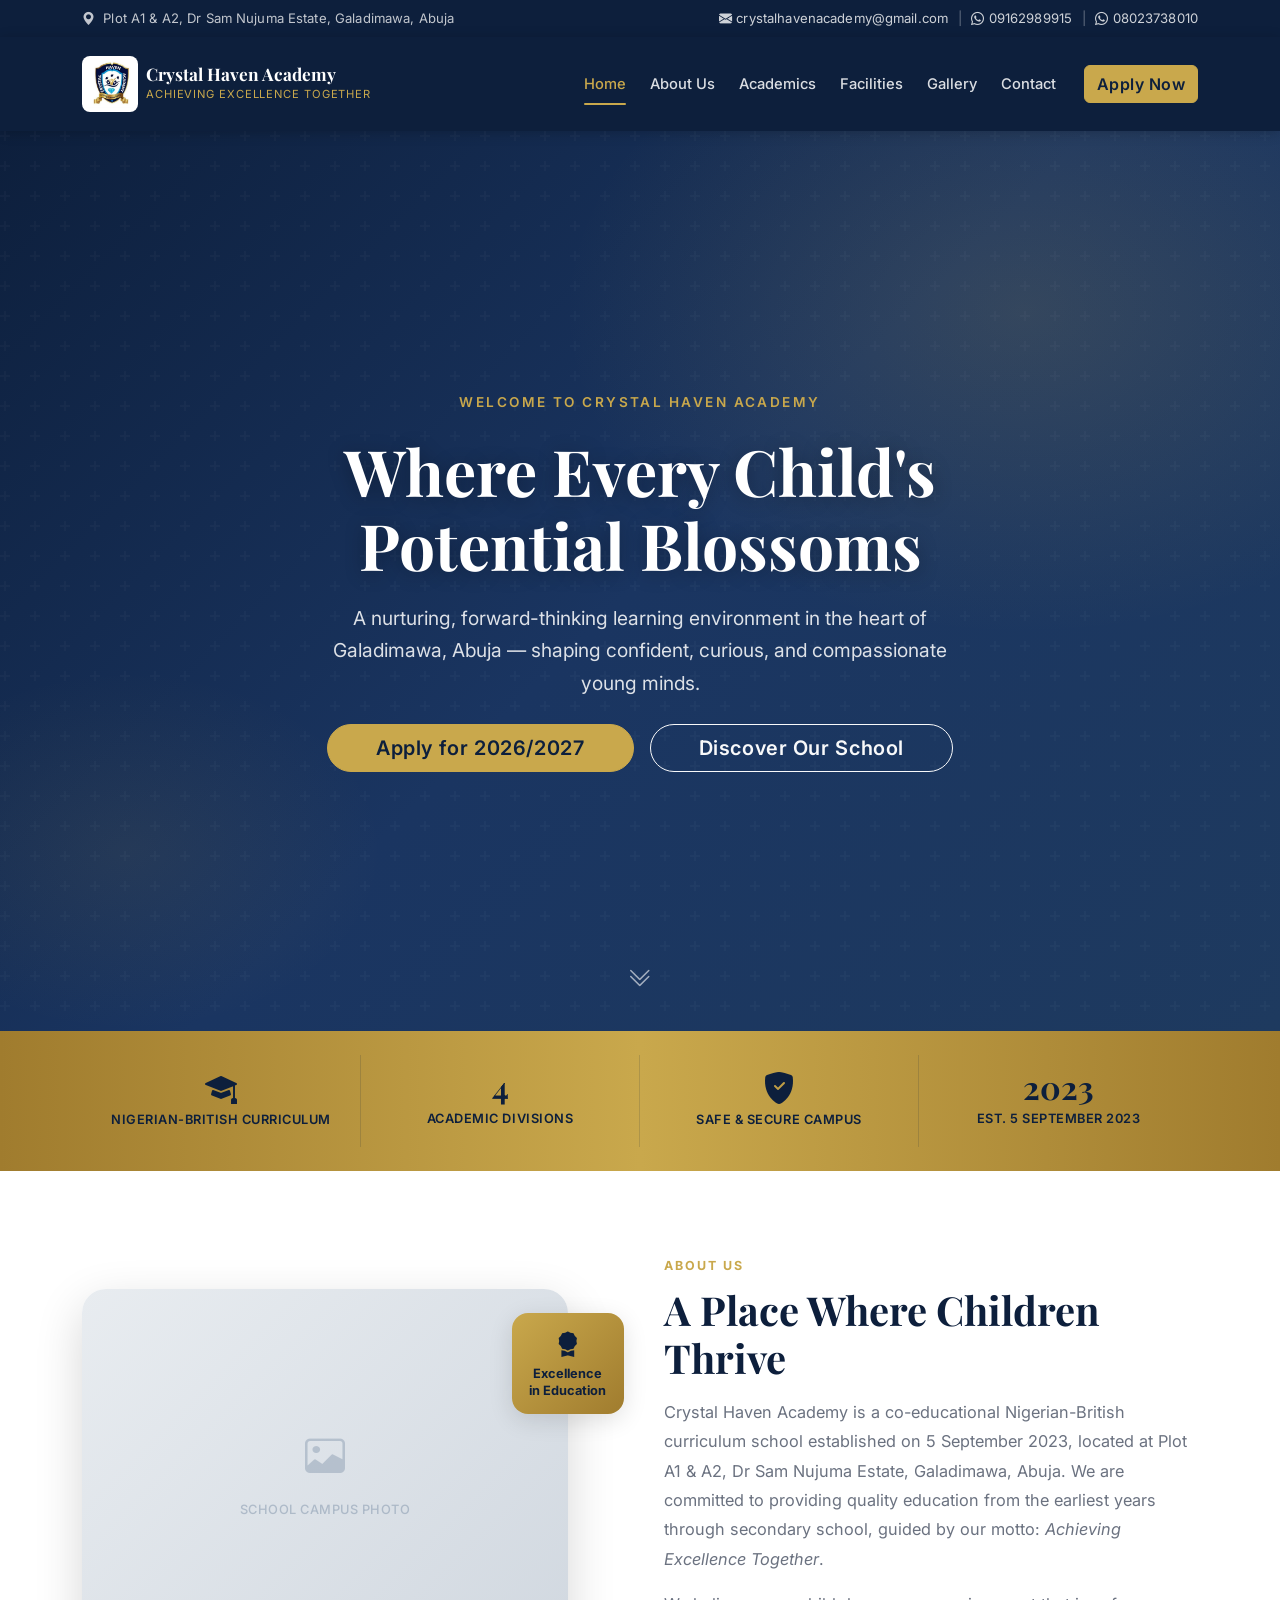
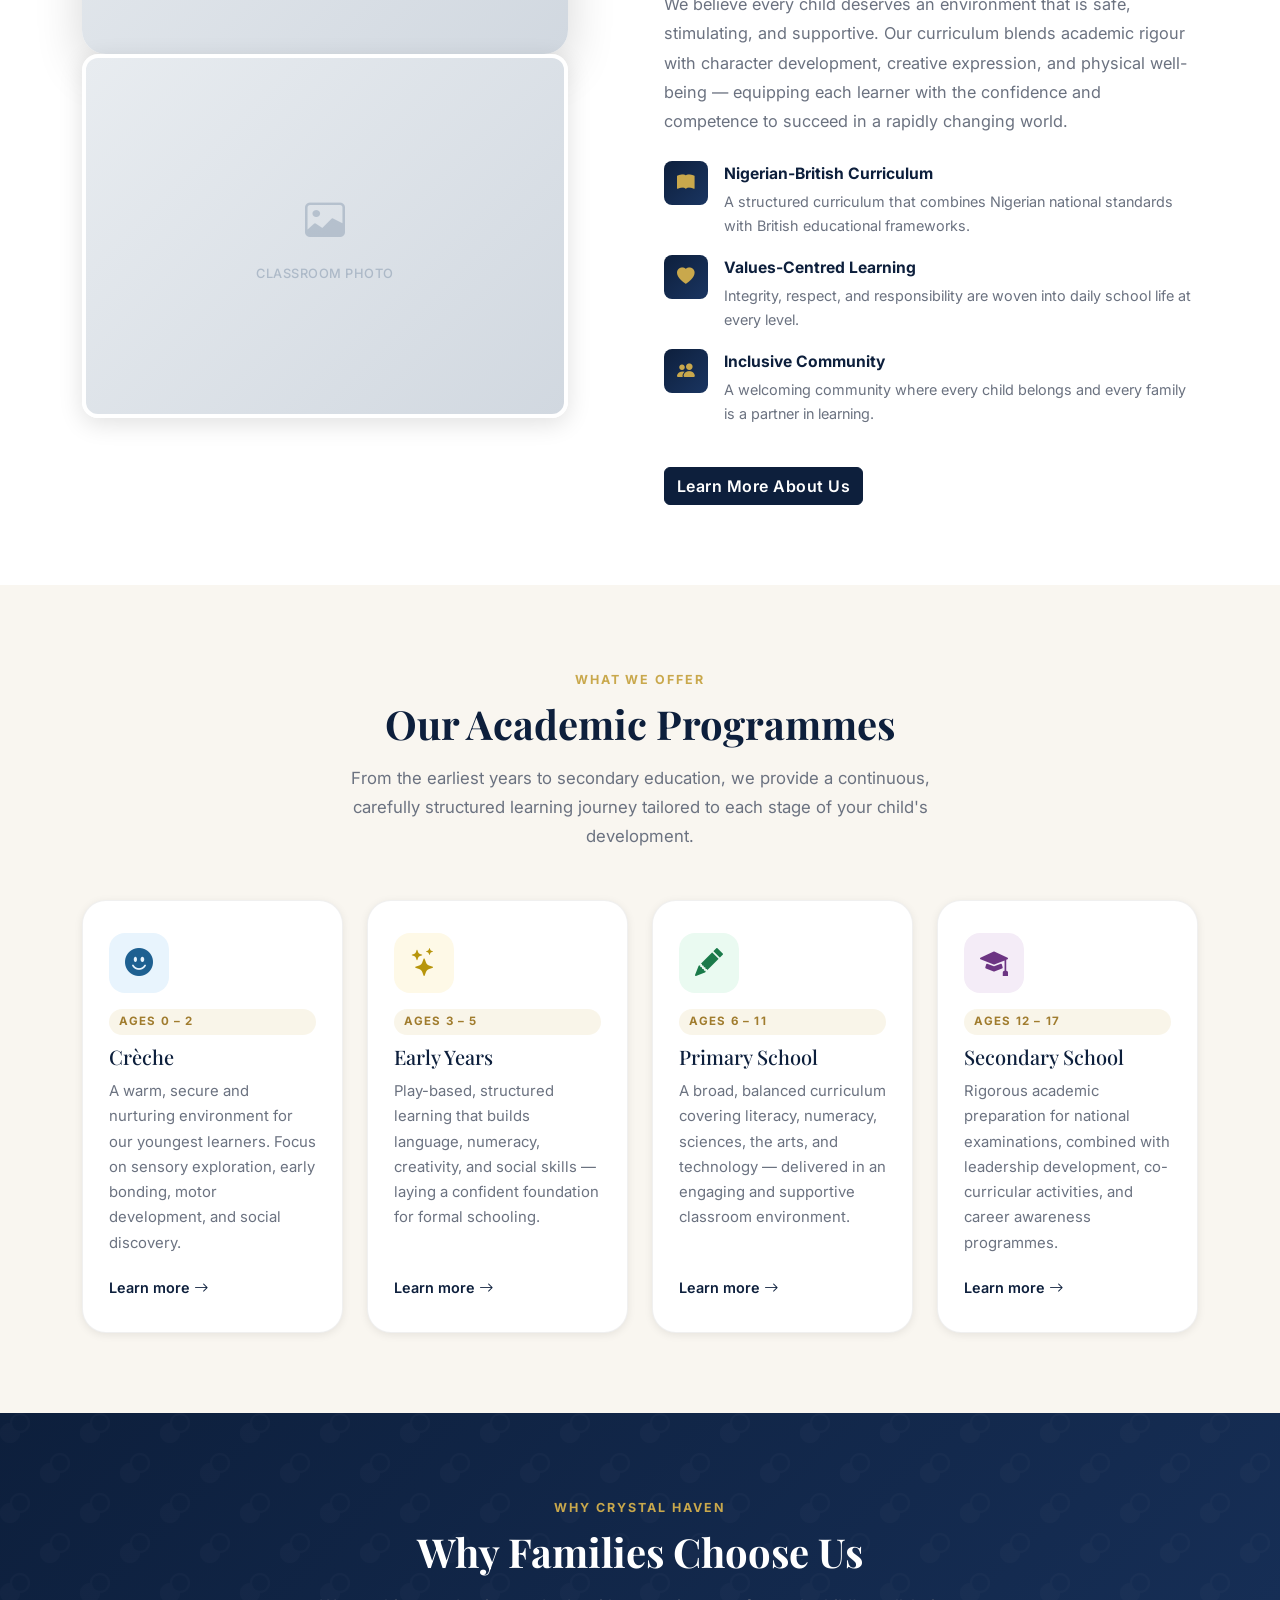
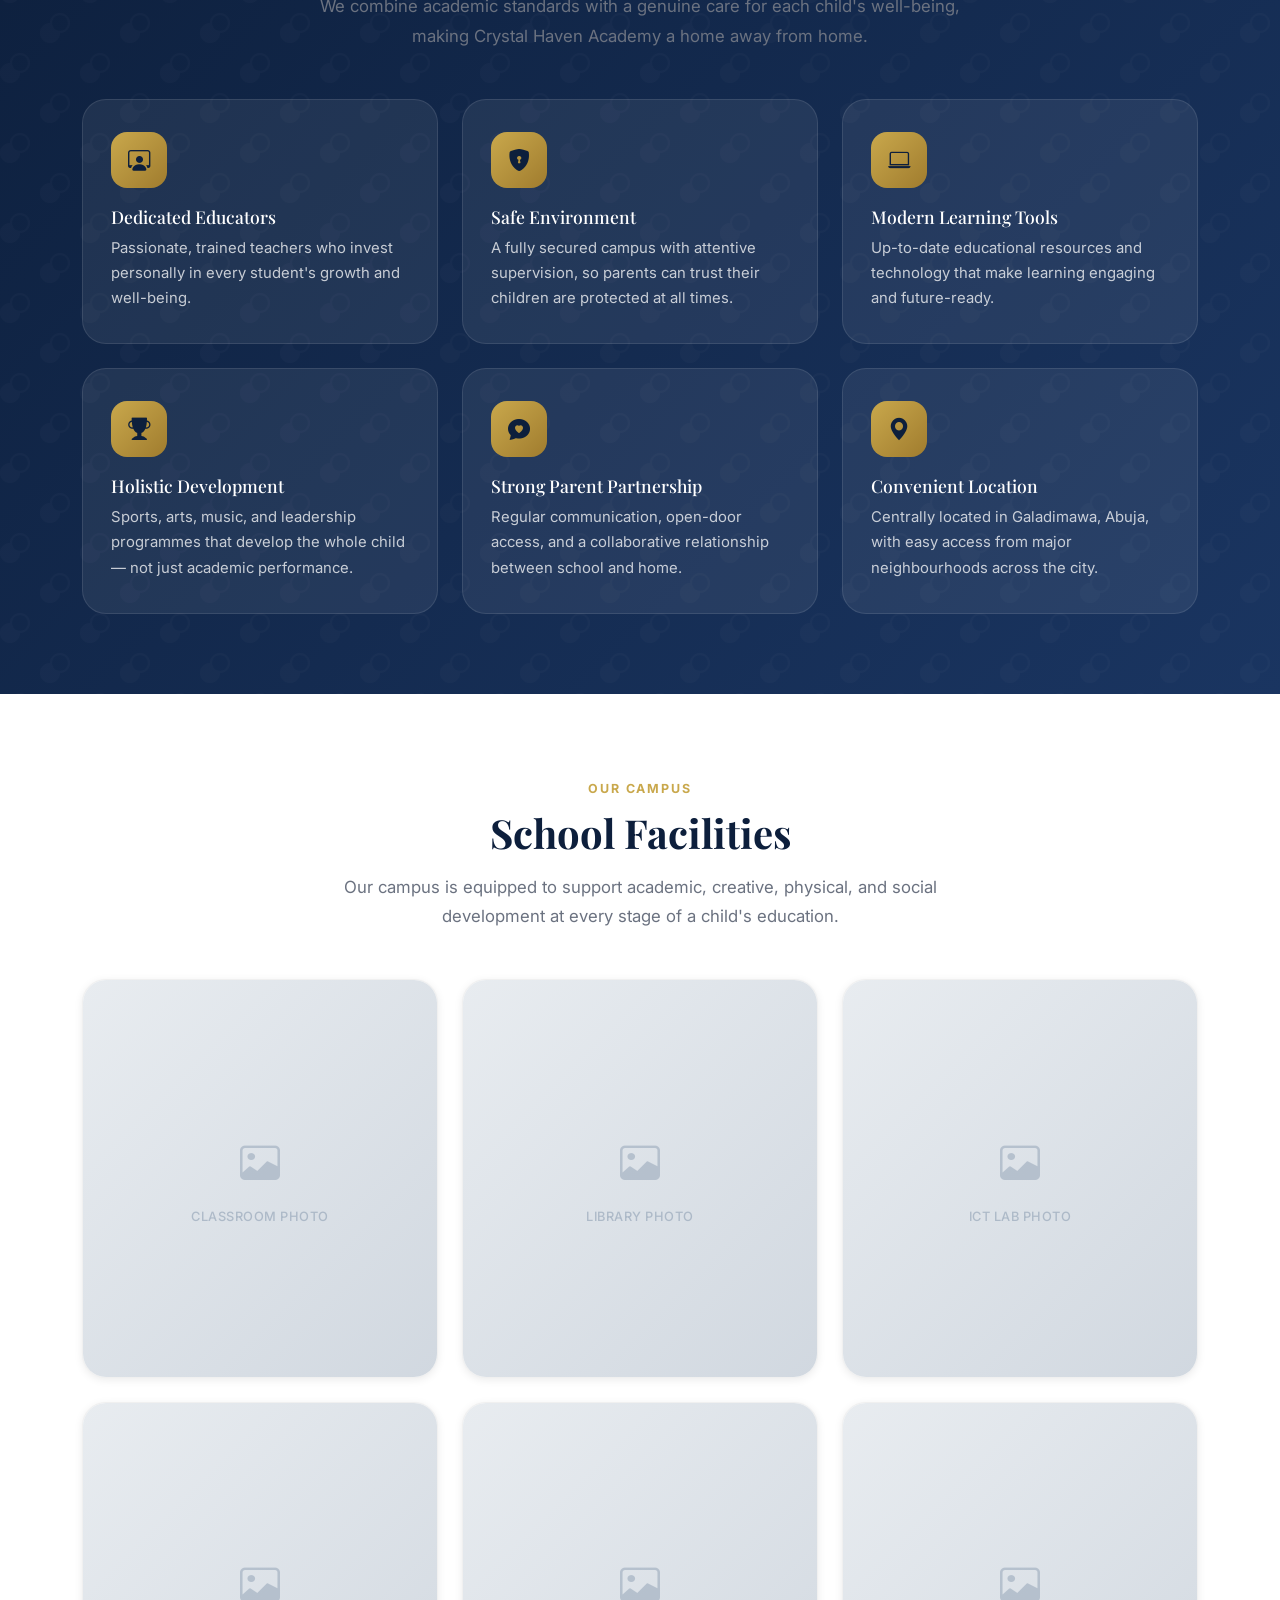
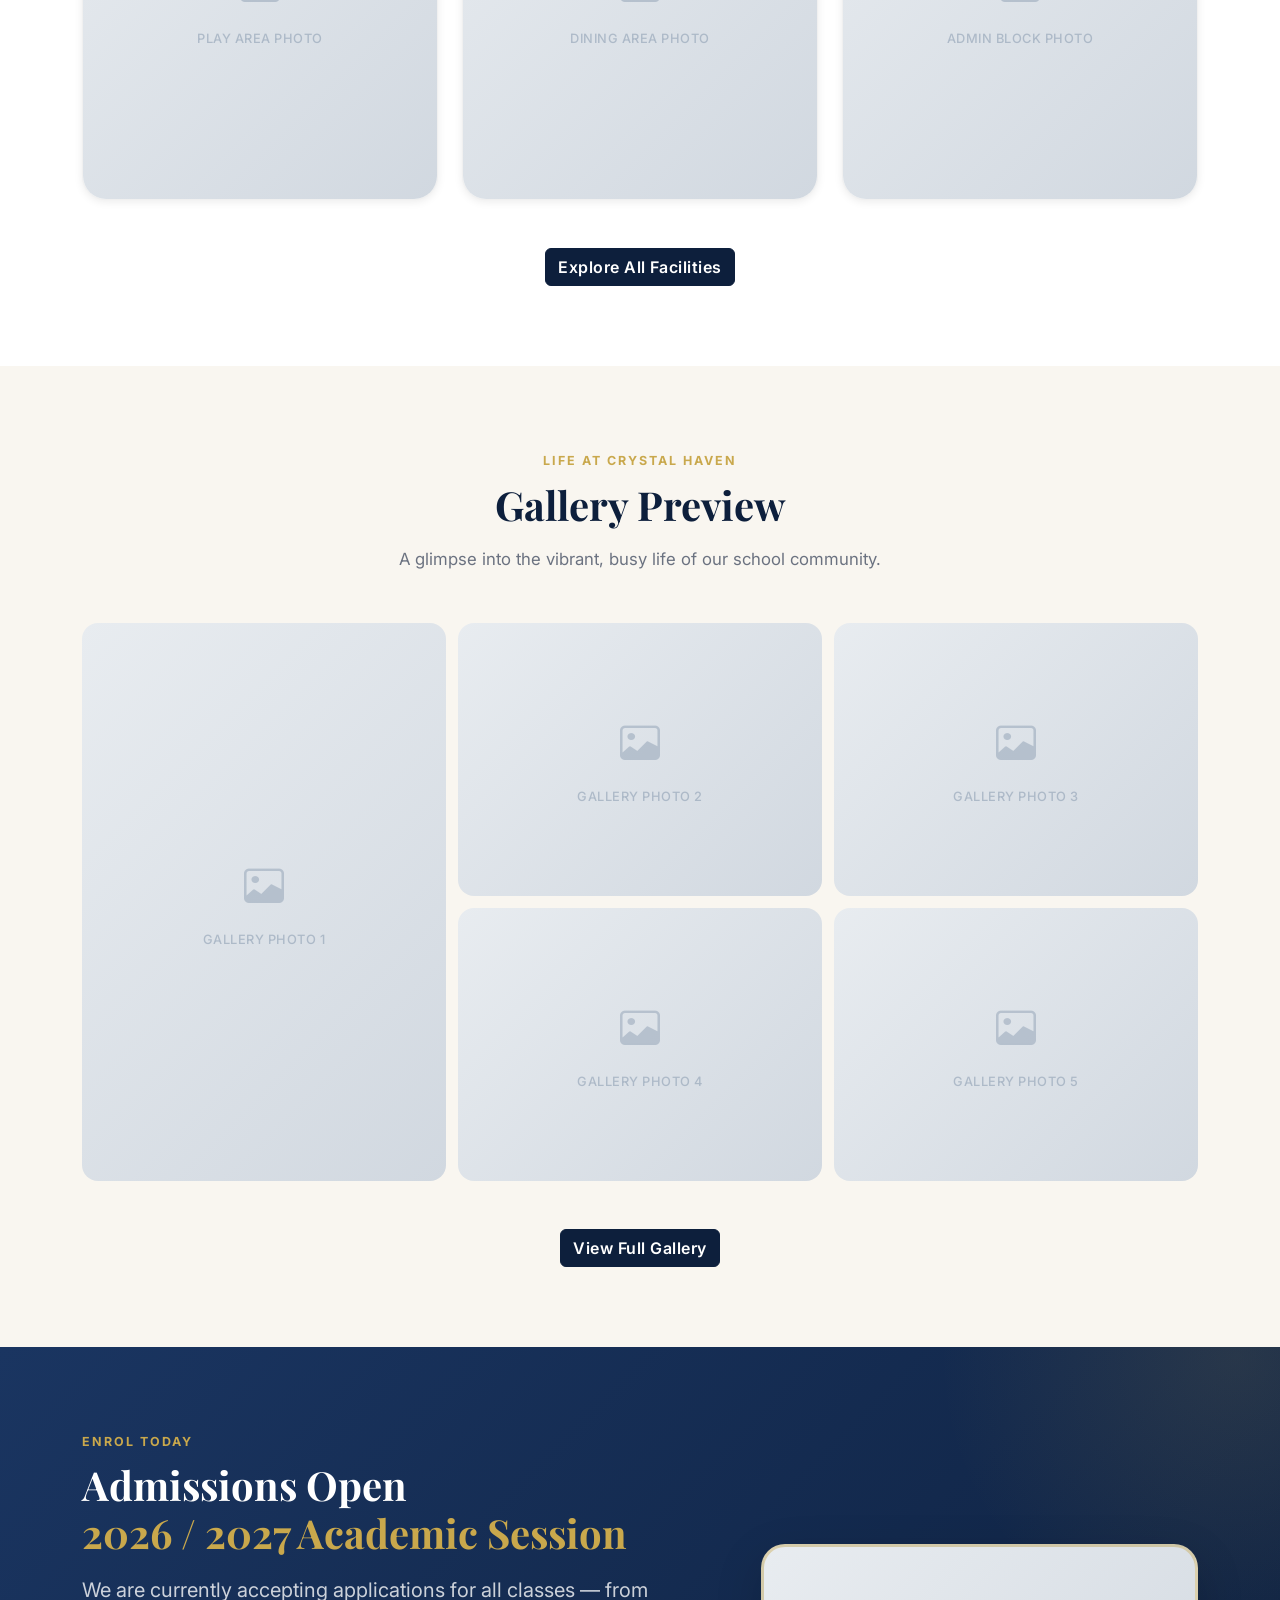
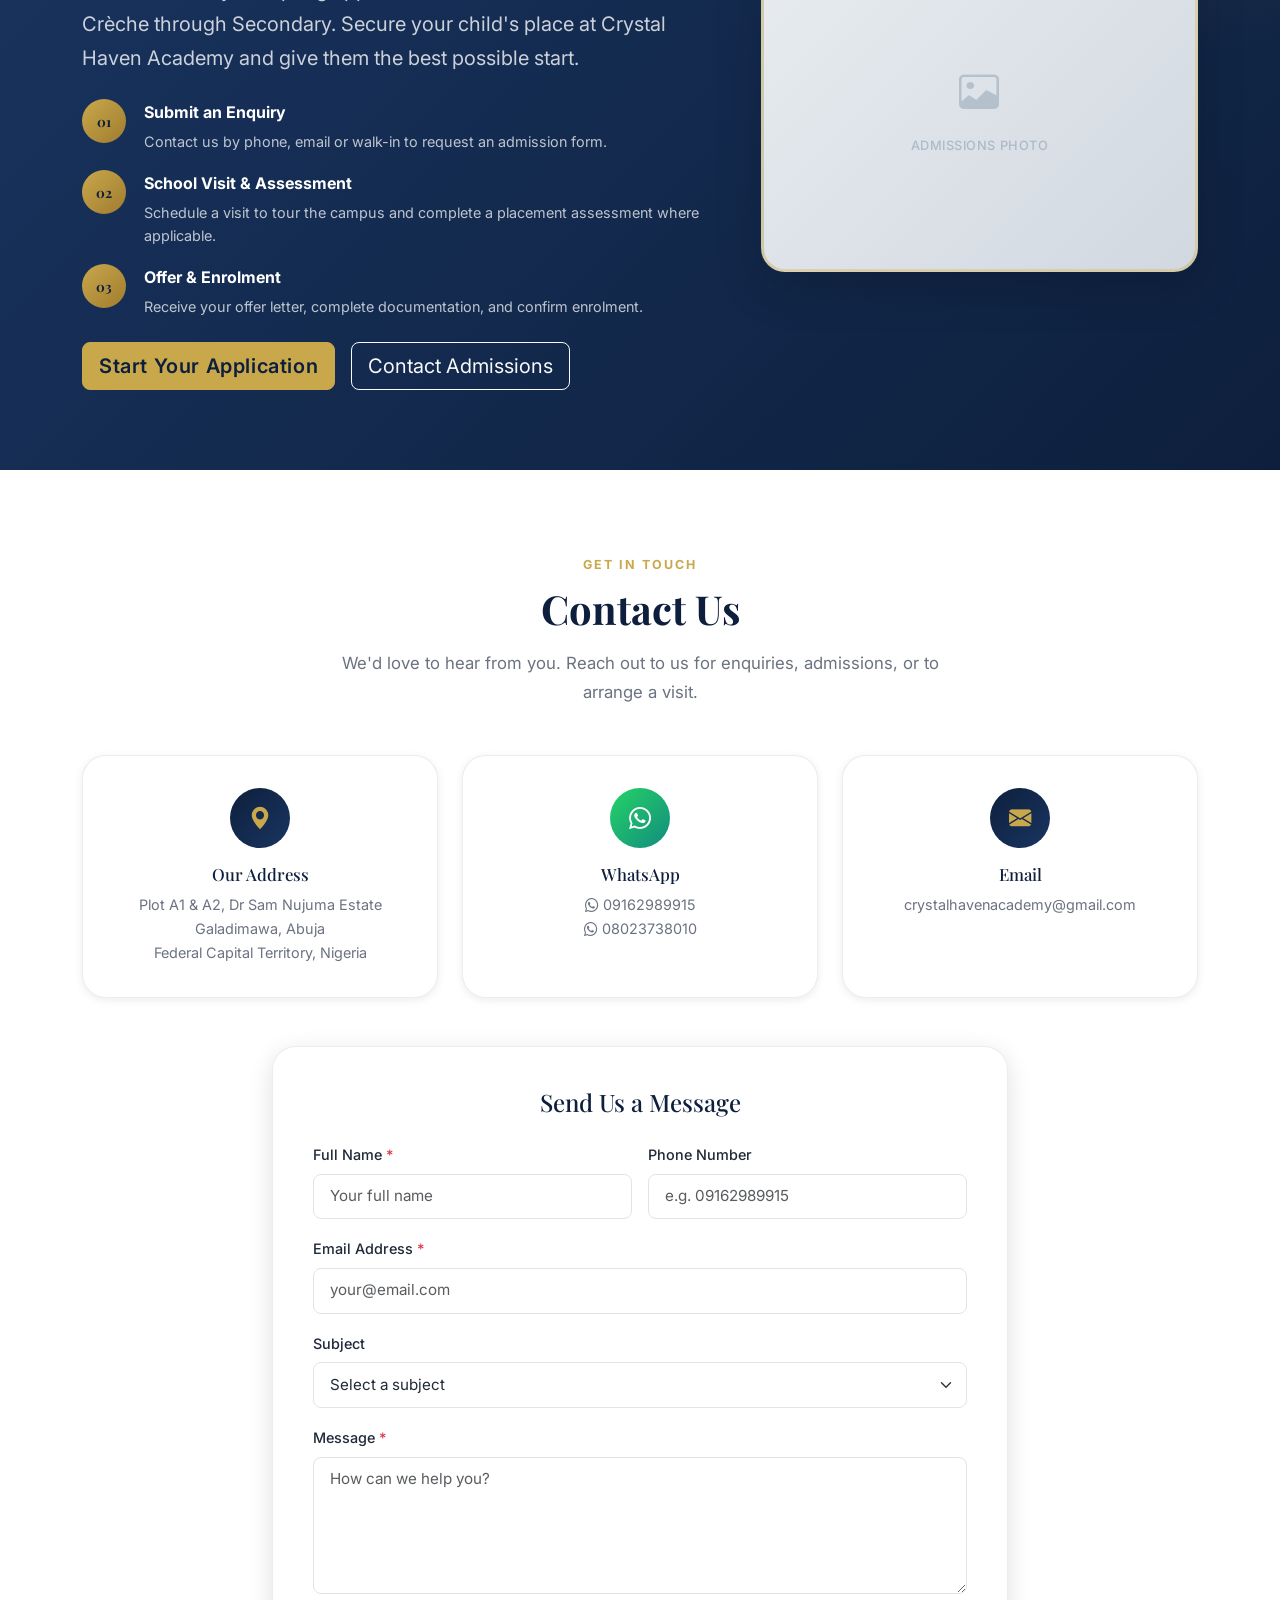
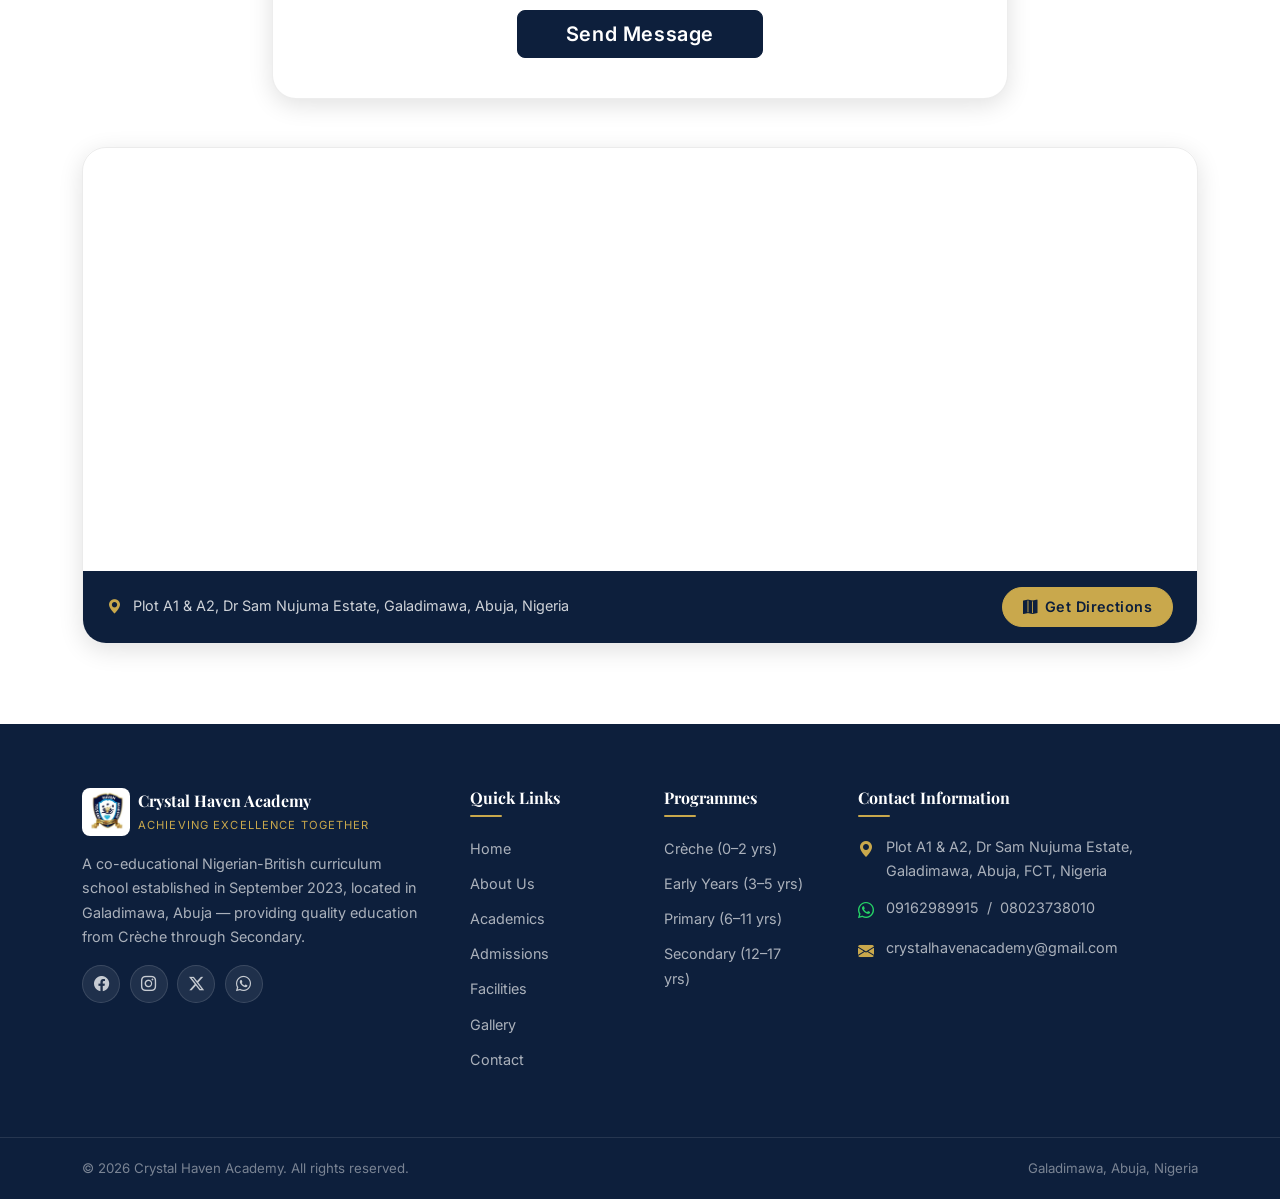
==== index.html @ 6068a4f3 "Initial commit - Crystal Haven Academy website" ====
<!DOCTYPE html>
<html lang="en">
<head>
  <meta charset="UTF-8" />
  <meta name="viewport" content="width=device-width, initial-scale=1.0" />
  <meta name="description" content="Crystal Haven Academy – a Nigerian-British co-educational school in Galadimawa, Abuja, Nigeria, offering Crèche, Early Years, Primary and Secondary education. Admissions open for the 2026/2027 academic session." />
  <meta name="keywords" content="Crystal Haven Academy, school Abuja, Nigerian-British curriculum, nursery school Galadimawa, primary school Abuja, secondary school Abuja, admissions 2026" />
  <meta name="author" content="Crystal Haven Academy" />

  <!-- Open Graph -->
  <meta property="og:title" content="Crystal Haven Academy – Galadimawa, Abuja" />
  <meta property="og:description" content="Achieving Excellence Together. Nigerian-British curriculum from Crèche through Secondary. Admissions open for 2026/2027." />
  <meta property="og:type" content="website" />

  <title>Crystal Haven Academy | Galadimawa, Abuja</title>

  <!-- Bootstrap 5.3.8 -->
  <link
    href="https://cdn.jsdelivr.net/npm/bootstrap@5.3.8/dist/css/bootstrap.min.css"
    rel="stylesheet"
    integrity="sha384-sRIl4kxILFvY47J16cr9ZwB07vP4J8+LH7qKQnuqkuIAvNWLzeN8tE5YBujZqJLB"
    crossorigin="anonymous"
  />

  <!-- Bootstrap Icons -->
  <link
    href="https://cdn.jsdelivr.net/npm/bootstrap-icons@1.11.3/font/bootstrap-icons.min.css"
    rel="stylesheet"
  />

  <!-- Google Fonts -->
  <link rel="preconnect" href="https://fonts.googleapis.com" />
  <link rel="preconnect" href="https://fonts.gstatic.com" crossorigin />
  <link
    href="https://fonts.googleapis.com/css2?family=Playfair+Display:wght@600;700&family=Inter:wght@300;400;500;600&display=swap"
    rel="stylesheet"
  />

  <!-- Custom styles -->
  <link rel="stylesheet" href="assets/css/style.css" />
</head>

<body>

  <!-- ============================================================
       SKIP LINK (accessibility)
  ============================================================ -->
  <a class="skip-link visually-hidden-focusable" href="#main-content">Skip to main content</a>

  <!-- ============================================================
       TOP BAR
  ============================================================ -->
  <div class="top-bar d-none d-md-block" aria-label="Contact information">
    <div class="container d-flex justify-content-between align-items-center">
      <span>
        <i class="bi bi-geo-alt-fill me-1" aria-hidden="true"></i>
        Plot A1 &amp; A2, Dr Sam Nujuma Estate, Galadimawa, Abuja
      </span>
      <span class="d-flex align-items-center flex-wrap gap-2">
        <a href="mailto:crystalhavenacademy@gmail.com" class="top-bar-link">
          <i class="bi bi-envelope-fill me-1" aria-hidden="true"></i>crystalhavenacademy@gmail.com
        </a>
        <span class="top-bar-sep" aria-hidden="true">|</span>
        <a href="https://wa.me/2349162989915" class="top-bar-link top-bar-wa" target="_blank" rel="noopener noreferrer" aria-label="WhatsApp 09162989915">
          <i class="bi bi-whatsapp me-1" aria-hidden="true"></i>09162989915
        </a>
        <span class="top-bar-sep" aria-hidden="true">|</span>
        <a href="https://wa.me/2348023738010" class="top-bar-link top-bar-wa" target="_blank" rel="noopener noreferrer" aria-label="WhatsApp 08023738010">
          <i class="bi bi-whatsapp me-1" aria-hidden="true"></i>08023738010
        </a>
      </span>
    </div>
  </div>

  <!-- ============================================================
       NAVIGATION
  ============================================================ -->
  <nav class="navbar navbar-expand-lg navbar-dark cha-navbar sticky-top" aria-label="Main navigation">
    <div class="container">

      <!-- Brand -->
      <a class="navbar-brand d-flex align-items-center gap-2" href="index.html">

        <div class="brand-logo-wrap">
          <img
            src="assets/images/crystal-haven-logo.jpg"
            alt="Crystal Haven Academy official school logo"
            class="brand-logo-img"
            width="48"
            height="48"
          />
        </div>

        <div class="brand-text">
          <span class="brand-name">Crystal Haven Academy</span>
          <span class="brand-tagline d-none d-sm-block">Achieving Excellence Together</span>
        </div>
      </a>

      <!-- Mobile toggler -->
      <button
        class="navbar-toggler"
        type="button"
        data-bs-toggle="collapse"
        data-bs-target="#mainNav"
        aria-controls="mainNav"
        aria-expanded="false"
        aria-label="Toggle navigation"
      >
        <span class="navbar-toggler-icon"></span>
      </button>

      <!-- Links -->
      <div class="collapse navbar-collapse" id="mainNav">
        <ul class="navbar-nav ms-auto mb-2 mb-lg-0 align-items-lg-center">
          <li class="nav-item">
            <a class="nav-link active" aria-current="page" href="index.html">Home</a>
          </li>
          <li class="nav-item">
            <a class="nav-link" href="about.html">About Us</a>
          </li>
          <li class="nav-item">
            <a class="nav-link" href="academics.html">Academics</a>
          </li>
          <li class="nav-item">
            <a class="nav-link" href="facilities.html">Facilities</a>
          </li>
          <li class="nav-item">
            <a class="nav-link" href="gallery.html">Gallery</a>
          </li>
          <li class="nav-item">
            <a class="nav-link" href="contact.html">Contact</a>
          </li>
          <li class="nav-item ms-lg-3">
            <a class="btn btn-gold" href="admissions.html">Apply Now</a>
          </li>
        </ul>
      </div>

    </div>
  </nav>

  <!-- ============================================================
       MAIN CONTENT
  ============================================================ -->
  <main id="main-content">

    <!-- ----------------------------------------------------------
         HERO SECTION
    ---------------------------------------------------------- -->
    <section class="hero-section" aria-label="Welcome to Crystal Haven Academy">
      <div class="hero-overlay"></div>
      <div class="container hero-content text-center text-white">
        <p class="hero-eyebrow">Welcome to Crystal Haven Academy</p>
        <h1 class="hero-heading">
          Where Every Child's<br class="d-none d-md-block" />
          Potential Blossoms
        </h1>
        <p class="hero-subtext">
          A nurturing, forward-thinking learning environment in the heart of<br class="d-none d-lg-block" />
          Galadimawa, Abuja — shaping confident, curious, and compassionate young minds.
        </p>
        <div class="hero-cta d-flex flex-wrap justify-content-center gap-3 mt-4">
          <a href="admissions.html" class="btn btn-gold btn-lg px-5">
            Apply for 2026/2027
          </a>
          <a href="#about" class="btn btn-outline-light btn-lg px-5">
            Discover Our School
          </a>
        </div>
      </div>
      <!-- Scroll indicator -->
      <a href="#about" class="hero-scroll-indicator" aria-label="Scroll down">
        <i class="bi bi-chevron-double-down"></i>
      </a>
    </section>

    <!-- ----------------------------------------------------------
         HIGHLIGHTS STRIP
    ---------------------------------------------------------- -->
    <section class="stats-strip" aria-label="School highlights">
      <div class="container">
        <div class="row g-0 text-center">
          <div class="col-6 col-md-3 stat-item">
            <span class="stat-number">
              <i class="bi bi-mortarboard-fill" aria-hidden="true"></i>
            </span>
            <span class="stat-label">Nigerian-British Curriculum</span>
          </div>
          <div class="col-6 col-md-3 stat-item">
            <span class="stat-number">4</span>
            <span class="stat-label">Academic Divisions</span>
          </div>
          <div class="col-6 col-md-3 stat-item">
            <span class="stat-number">
              <i class="bi bi-shield-fill-check" aria-hidden="true"></i>
            </span>
            <span class="stat-label">Safe &amp; Secure Campus</span>
          </div>
          <div class="col-6 col-md-3 stat-item">
            <span class="stat-number">2023</span>
            <span class="stat-label">Est. 5 September 2023</span>
          </div>
        </div>
      </div>
    </section>

    <!-- ----------------------------------------------------------
         ABOUT SECTION
    ---------------------------------------------------------- -->
    <section class="section-padding" id="about" aria-labelledby="about-heading">
      <div class="container">
        <div class="row align-items-center g-5">

          <!-- Image side -->
          <div class="col-lg-6">
            <div class="about-image-stack">
              <div class="about-img-main img-placeholder" role="img" aria-label="Students at Crystal Haven Academy">
                <div class="placeholder-inner">
                  <i class="bi bi-image" aria-hidden="true"></i>
                  <span>School Campus Photo</span>
                </div>
              </div>
              <div class="about-img-accent img-placeholder" role="img" aria-label="Students learning">
                <div class="placeholder-inner">
                  <i class="bi bi-image" aria-hidden="true"></i>
                  <span>Classroom Photo</span>
                </div>
              </div>
              <div class="about-badge">
                <i class="bi bi-award-fill" aria-hidden="true"></i>
                <span>Excellence<br>in Education</span>
              </div>
            </div>
          </div>

          <!-- Text side -->
          <div class="col-lg-6">
            <div class="section-label">About Us</div>
            <h2 class="section-heading" id="about-heading">
              A Place Where Children Thrive
            </h2>
            <p class="section-body">
              Crystal Haven Academy is a co-educational Nigerian-British curriculum school established on
              5 September 2023, located at Plot A1 &amp; A2, Dr Sam Nujuma Estate, Galadimawa, Abuja. We
              are committed to providing quality education from the earliest years through secondary school,
              guided by our motto: <em>Achieving Excellence Together</em>.
            </p>
            <p class="section-body">
              We believe every child deserves an environment that is safe, stimulating, and supportive.
              Our curriculum blends academic rigour with character development, creative expression, and
              physical well-being — equipping each learner with the confidence and competence to succeed
              in a rapidly changing world.
            </p>

            <ul class="about-pillars list-unstyled mt-4">
              <li>
                <span class="pillar-icon"><i class="bi bi-book-fill" aria-hidden="true"></i></span>
                <div>
                  <strong>Nigerian-British Curriculum</strong>
                  <p>A structured curriculum that combines Nigerian national standards with British educational frameworks.</p>
                </div>
              </li>
              <li>
                <span class="pillar-icon"><i class="bi bi-heart-fill" aria-hidden="true"></i></span>
                <div>
                  <strong>Values-Centred Learning</strong>
                  <p>Integrity, respect, and responsibility are woven into daily school life at every level.</p>
                </div>
              </li>
              <li>
                <span class="pillar-icon"><i class="bi bi-people-fill" aria-hidden="true"></i></span>
                <div>
                  <strong>Inclusive Community</strong>
                  <p>A welcoming community where every child belongs and every family is a partner in learning.</p>
                </div>
              </li>
            </ul>

            <a href="about.html" class="btn btn-navy mt-4">Learn More About Us</a>
          </div>

        </div>
      </div>
    </section>

    <!-- ----------------------------------------------------------
         ACADEMIC PROGRAMMES
    ---------------------------------------------------------- -->
    <section class="section-padding bg-light-cream" id="programmes" aria-labelledby="programmes-heading">
      <div class="container">
        <div class="text-center mb-5">
          <div class="section-label">What We Offer</div>
          <h2 class="section-heading" id="programmes-heading">Our Academic Programmes</h2>
          <p class="section-intro">
            From the earliest years to secondary education, we provide a continuous, carefully structured
            learning journey tailored to each stage of your child's development.
          </p>
        </div>

        <div class="row g-4">

          <!-- Creche -->
          <div class="col-sm-6 col-xl-3">
            <article class="programme-card h-100" aria-labelledby="prog-creche">
              <div class="programme-icon-wrap" style="--prog-color: #e8f4fd;">
                <i class="bi bi-emoji-smile-fill" aria-hidden="true" style="color:#1e6091;"></i>
              </div>
              <span class="programme-badge">Ages 0 – 2</span>
              <h3 class="programme-title" id="prog-creche">Crèche</h3>
              <p class="programme-desc">
                A warm, secure and nurturing environment for our youngest learners. Focus on sensory
                exploration, early bonding, motor development, and social discovery.
              </p>
              <a href="academics.html#creche" class="programme-link">
                Learn more <i class="bi bi-arrow-right" aria-hidden="true"></i>
              </a>
            </article>
          </div>

          <!-- Early Years -->
          <div class="col-sm-6 col-xl-3">
            <article class="programme-card h-100" aria-labelledby="prog-eyfs">
              <div class="programme-icon-wrap" style="--prog-color: #fef9e7;">
                <i class="bi bi-stars" aria-hidden="true" style="color:#b7950b;"></i>
              </div>
              <span class="programme-badge">Ages 3 – 5</span>
              <h3 class="programme-title" id="prog-eyfs">Early Years</h3>
              <p class="programme-desc">
                Play-based, structured learning that builds language, numeracy, creativity, and
                social skills — laying a confident foundation for formal schooling.
              </p>
              <a href="academics.html#early-years" class="programme-link">
                Learn more <i class="bi bi-arrow-right" aria-hidden="true"></i>
              </a>
            </article>
          </div>

          <!-- Primary -->
          <div class="col-sm-6 col-xl-3">
            <article class="programme-card h-100" aria-labelledby="prog-primary">
              <div class="programme-icon-wrap" style="--prog-color: #eafaf1;">
                <i class="bi bi-pencil-fill" aria-hidden="true" style="color:#1a7a4a;"></i>
              </div>
              <span class="programme-badge">Ages 6 – 11</span>
              <h3 class="programme-title" id="prog-primary">Primary School</h3>
              <p class="programme-desc">
                A broad, balanced curriculum covering literacy, numeracy, sciences, the arts,
                and technology — delivered in an engaging and supportive classroom environment.
              </p>
              <a href="academics.html#primary" class="programme-link">
                Learn more <i class="bi bi-arrow-right" aria-hidden="true"></i>
              </a>
            </article>
          </div>

          <!-- Secondary -->
          <div class="col-sm-6 col-xl-3">
            <article class="programme-card h-100" aria-labelledby="prog-secondary">
              <div class="programme-icon-wrap" style="--prog-color: #f4ecf7;">
                <i class="bi bi-mortarboard-fill" aria-hidden="true" style="color:#6c3483;"></i>
              </div>
              <span class="programme-badge">Ages 12 – 17</span>
              <h3 class="programme-title" id="prog-secondary">Secondary School</h3>
              <p class="programme-desc">
                Rigorous academic preparation for national examinations, combined with leadership
                development, co-curricular activities, and career awareness programmes.
              </p>
              <a href="academics.html#secondary" class="programme-link">
                Learn more <i class="bi bi-arrow-right" aria-hidden="true"></i>
              </a>
            </article>
          </div>

        </div>
      </div>
    </section>

    <!-- ----------------------------------------------------------
         WHY CHOOSE US
    ---------------------------------------------------------- -->
    <section class="section-padding why-section" id="why-us" aria-labelledby="why-heading">
      <div class="container">
        <div class="text-center mb-5">
          <div class="section-label text-gold">Why Crystal Haven</div>
          <h2 class="section-heading text-white" id="why-heading">Why Families Choose Us</h2>
          <p class="section-intro text-white-75">
            We combine academic standards with a genuine care for each child's well-being,
            making Crystal Haven Academy a home away from home.
          </p>
        </div>

        <div class="row g-4 justify-content-center">

          <div class="col-md-6 col-lg-4">
            <div class="why-card">
              <div class="why-icon"><i class="bi bi-person-workspace" aria-hidden="true"></i></div>
              <h3>Dedicated Educators</h3>
              <p>Passionate, trained teachers who invest personally in every student's growth and well-being.</p>
            </div>
          </div>

          <div class="col-md-6 col-lg-4">
            <div class="why-card">
              <div class="why-icon"><i class="bi bi-shield-lock-fill" aria-hidden="true"></i></div>
              <h3>Safe Environment</h3>
              <p>A fully secured campus with attentive supervision, so parents can trust their children are protected at all times.</p>
            </div>
          </div>

          <div class="col-md-6 col-lg-4">
            <div class="why-card">
              <div class="why-icon"><i class="bi bi-laptop" aria-hidden="true"></i></div>
              <h3>Modern Learning Tools</h3>
              <p>Up-to-date educational resources and technology that make learning engaging and future-ready.</p>
            </div>
          </div>

          <div class="col-md-6 col-lg-4">
            <div class="why-card">
              <div class="why-icon"><i class="bi bi-trophy-fill" aria-hidden="true"></i></div>
              <h3>Holistic Development</h3>
              <p>Sports, arts, music, and leadership programmes that develop the whole child — not just academic performance.</p>
            </div>
          </div>

          <div class="col-md-6 col-lg-4">
            <div class="why-card">
              <div class="why-icon"><i class="bi bi-chat-heart-fill" aria-hidden="true"></i></div>
              <h3>Strong Parent Partnership</h3>
              <p>Regular communication, open-door access, and a collaborative relationship between school and home.</p>
            </div>
          </div>

          <div class="col-md-6 col-lg-4">
            <div class="why-card">
              <div class="why-icon"><i class="bi bi-geo-alt-fill" aria-hidden="true"></i></div>
              <h3>Convenient Location</h3>
              <p>Centrally located in Galadimawa, Abuja, with easy access from major neighbourhoods across the city.</p>
            </div>
          </div>

        </div>
      </div>
    </section>

    <!-- ----------------------------------------------------------
         FACILITIES
    ---------------------------------------------------------- -->
    <section class="section-padding" id="facilities" aria-labelledby="facilities-heading">
      <div class="container">
        <div class="text-center mb-5">
          <div class="section-label">Our Campus</div>
          <h2 class="section-heading" id="facilities-heading">School Facilities</h2>
          <p class="section-intro">
            Our campus is equipped to support academic, creative, physical, and social development
            at every stage of a child's education.
          </p>
        </div>

        <div class="row g-4">

          <!-- TODO: Confirm full facilities list with school management before publishing -->
          <div class="col-sm-6 col-lg-4">
            <div class="facility-card">
              <div class="facility-img img-placeholder" role="img" aria-label="Classrooms placeholder">
                <div class="placeholder-inner">
                  <i class="bi bi-image" aria-hidden="true"></i>
                  <span>Classroom Photo</span>
                </div>
              </div>
              <div class="facility-body">
                <i class="bi bi-door-open-fill facility-icon" aria-hidden="true"></i>
                <h3>Classrooms</h3>
                <p>Purpose-designed learning spaces, furnished to create a productive and comfortable atmosphere for all age groups.</p>
              </div>
            </div>
          </div>

          <!-- TODO: Confirm -->
          <div class="col-sm-6 col-lg-4">
            <div class="facility-card">
              <div class="facility-img img-placeholder" role="img" aria-label="Library placeholder">
                <div class="placeholder-inner">
                  <i class="bi bi-image" aria-hidden="true"></i>
                  <span>Library Photo</span>
                </div>
              </div>
              <div class="facility-body">
                <i class="bi bi-book-half facility-icon" aria-hidden="true"></i>
                <h3>Library &amp; Reading Room</h3>
                <p>A reading space stocked with age-appropriate books and resources to encourage independent learning.</p>
              </div>
            </div>
          </div>

          <!-- TODO: Confirm -->
          <div class="col-sm-6 col-lg-4">
            <div class="facility-card">
              <div class="facility-img img-placeholder" role="img" aria-label="Computer lab placeholder">
                <div class="placeholder-inner">
                  <i class="bi bi-image" aria-hidden="true"></i>
                  <span>ICT Lab Photo</span>
                </div>
              </div>
              <div class="facility-body">
                <i class="bi bi-pc-display-horizontal facility-icon" aria-hidden="true"></i>
                <h3>ICT Facilities</h3>
                <p>Computer resources supporting digital literacy and technology education from the early years upwards.</p>
              </div>
            </div>
          </div>

          <!-- TODO: Confirm -->
          <div class="col-sm-6 col-lg-4">
            <div class="facility-card">
              <div class="facility-img img-placeholder" role="img" aria-label="Play and sports area placeholder">
                <div class="placeholder-inner">
                  <i class="bi bi-image" aria-hidden="true"></i>
                  <span>Play Area Photo</span>
                </div>
              </div>
              <div class="facility-body">
                <i class="bi bi-dribbble facility-icon" aria-hidden="true"></i>
                <h3>Play &amp; Sports Area</h3>
                <p>Open outdoor space for physical activity, supervised play, and sport — supporting health and teamwork.</p>
              </div>
            </div>
          </div>

          <!-- TODO: Confirm -->
          <div class="col-sm-6 col-lg-4">
            <div class="facility-card">
              <div class="facility-img img-placeholder" role="img" aria-label="Dining area placeholder">
                <div class="placeholder-inner">
                  <i class="bi bi-image" aria-hidden="true"></i>
                  <span>Dining Area Photo</span>
                </div>
              </div>
              <div class="facility-body">
                <i class="bi bi-cup-hot-fill facility-icon" aria-hidden="true"></i>
                <h3>Dining Area</h3>
                <p>A clean, supervised space where students can eat and socialise during break times.</p>
              </div>
            </div>
          </div>

          <!-- TODO: Confirm -->
          <div class="col-sm-6 col-lg-4">
            <div class="facility-card">
              <div class="facility-img img-placeholder" role="img" aria-label="Administrative block placeholder">
                <div class="placeholder-inner">
                  <i class="bi bi-image" aria-hidden="true"></i>
                  <span>Admin Block Photo</span>
                </div>
              </div>
              <div class="facility-body">
                <i class="bi bi-building facility-icon" aria-hidden="true"></i>
                <h3>Administrative Block</h3>
                <p>A dedicated reception and administrative area where parents and visitors are welcomed and assisted.</p>
              </div>
            </div>
          </div>

        </div>

        <div class="text-center mt-5">
          <a href="facilities.html" class="btn btn-navy">Explore All Facilities</a>
        </div>

      </div>
    </section>

    <!-- ----------------------------------------------------------
         GALLERY PREVIEW
    ---------------------------------------------------------- -->
    <section class="section-padding bg-light-cream" id="gallery" aria-labelledby="gallery-heading">
      <div class="container">
        <div class="text-center mb-5">
          <div class="section-label">Life at Crystal Haven</div>
          <h2 class="section-heading" id="gallery-heading">Gallery Preview</h2>
          <p class="section-intro">
            A glimpse into the vibrant, busy life of our school community.
          </p>
        </div>

        <div class="gallery-grid" role="list">

          <div class="gallery-item gallery-item--large" role="listitem">
            <div class="img-placeholder" role="img" aria-label="Gallery image 1 placeholder">
              <div class="placeholder-inner">
                <i class="bi bi-image" aria-hidden="true"></i>
                <span>Gallery Photo 1</span>
              </div>
            </div>
            <div class="gallery-overlay">
              <i class="bi bi-zoom-in" aria-hidden="true"></i>
            </div>
          </div>

          <div class="gallery-item" role="listitem">
            <div class="img-placeholder" role="img" aria-label="Gallery image 2 placeholder">
              <div class="placeholder-inner">
                <i class="bi bi-image" aria-hidden="true"></i>
                <span>Gallery Photo 2</span>
              </div>
            </div>
            <div class="gallery-overlay">
              <i class="bi bi-zoom-in" aria-hidden="true"></i>
            </div>
          </div>

          <div class="gallery-item" role="listitem">
            <div class="img-placeholder" role="img" aria-label="Gallery image 3 placeholder">
              <div class="placeholder-inner">
                <i class="bi bi-image" aria-hidden="true"></i>
                <span>Gallery Photo 3</span>
              </div>
            </div>
            <div class="gallery-overlay">
              <i class="bi bi-zoom-in" aria-hidden="true"></i>
            </div>
          </div>

          <div class="gallery-item" role="listitem">
            <div class="img-placeholder" role="img" aria-label="Gallery image 4 placeholder">
              <div class="placeholder-inner">
                <i class="bi bi-image" aria-hidden="true"></i>
                <span>Gallery Photo 4</span>
              </div>
            </div>
            <div class="gallery-overlay">
              <i class="bi bi-zoom-in" aria-hidden="true"></i>
            </div>
          </div>

          <div class="gallery-item" role="listitem">
            <div class="img-placeholder" role="img" aria-label="Gallery image 5 placeholder">
              <div class="placeholder-inner">
                <i class="bi bi-image" aria-hidden="true"></i>
                <span>Gallery Photo 5</span>
              </div>
            </div>
            <div class="gallery-overlay">
              <i class="bi bi-zoom-in" aria-hidden="true"></i>
            </div>
          </div>

        </div>

        <div class="text-center mt-5">
          <a href="gallery.html" class="btn btn-navy">View Full Gallery</a>
        </div>

      </div>
    </section>

    <!-- ----------------------------------------------------------
         ADMISSIONS
    ---------------------------------------------------------- -->
    <section class="admissions-section" id="admissions" aria-labelledby="admissions-heading">
      <div class="container">
        <div class="row align-items-center g-5">

          <div class="col-lg-7">
            <div class="section-label text-gold">Enrol Today</div>
            <h2 class="section-heading text-white" id="admissions-heading">
              Admissions Open<br />
              <span class="text-gold">2026 / 2027 Academic Session</span>
            </h2>
            <p class="text-white-75 fs-5 mb-4">
              We are currently accepting applications for all classes — from Crèche through Secondary.
              Secure your child's place at Crystal Haven Academy and give them the best possible start.
            </p>

            <div class="admissions-steps">
              <div class="adm-step">
                <span class="adm-step-num">01</span>
                <div>
                  <strong>Submit an Enquiry</strong>
                  <p>Contact us by phone, email or walk-in to request an admission form.</p>
                </div>
              </div>
              <div class="adm-step">
                <span class="adm-step-num">02</span>
                <div>
                  <strong>School Visit & Assessment</strong>
                  <p>Schedule a visit to tour the campus and complete a placement assessment where applicable.</p>
                </div>
              </div>
              <div class="adm-step">
                <span class="adm-step-num">03</span>
                <div>
                  <strong>Offer & Enrolment</strong>
                  <p>Receive your offer letter, complete documentation, and confirm enrolment.</p>
                </div>
              </div>
            </div>

            <div class="d-flex flex-wrap gap-3 mt-4">
              <a href="admissions.html" class="btn btn-gold btn-lg">Start Your Application</a>
              <a href="contact.html" class="btn btn-outline-light btn-lg">Contact Admissions</a>
            </div>
          </div>

          <div class="col-lg-5 d-none d-lg-block">
            <div class="admissions-visual img-placeholder" role="img" aria-label="Admissions illustration placeholder">
              <div class="placeholder-inner">
                <i class="bi bi-image" aria-hidden="true"></i>
                <span>Admissions Photo</span>
              </div>
            </div>
          </div>

        </div>
      </div>
    </section>

    <!-- ----------------------------------------------------------
         CONTACT SECTION
    ---------------------------------------------------------- -->
    <section class="section-padding" id="contact" aria-labelledby="contact-heading">
      <div class="container">
        <div class="text-center mb-5">
          <div class="section-label">Get in Touch</div>
          <h2 class="section-heading" id="contact-heading">Contact Us</h2>
          <p class="section-intro">
            We'd love to hear from you. Reach out to us for enquiries, admissions, or to arrange a visit.
          </p>
        </div>

        <div class="row g-4">

          <!-- Contact cards -->
          <div class="col-md-4">
            <div class="contact-card text-center">
              <div class="contact-icon"><i class="bi bi-geo-alt-fill" aria-hidden="true"></i></div>
              <h3>Our Address</h3>
              <p>
                Plot A1 &amp; A2, Dr Sam Nujuma Estate<br />
                Galadimawa, Abuja<br />
                Federal Capital Territory, Nigeria
              </p>
            </div>
          </div>

          <div class="col-md-4">
            <div class="contact-card text-center">
              <div class="contact-icon contact-icon--wa"><i class="bi bi-whatsapp" aria-hidden="true"></i></div>
              <h3>WhatsApp</h3>
              <p>
                <a href="https://wa.me/2349162989915" class="wa-link" target="_blank" rel="noopener noreferrer" aria-label="WhatsApp 09162989915">
                  <i class="bi bi-whatsapp me-1" aria-hidden="true"></i>09162989915
                </a><br />
                <a href="https://wa.me/2348023738010" class="wa-link" target="_blank" rel="noopener noreferrer" aria-label="WhatsApp 08023738010">
                  <i class="bi bi-whatsapp me-1" aria-hidden="true"></i>08023738010
                </a>
              </p>
            </div>
          </div>

          <div class="col-md-4">
            <div class="contact-card text-center">
              <div class="contact-icon"><i class="bi bi-envelope-fill" aria-hidden="true"></i></div>
              <h3>Email</h3>
              <p>
                <a href="mailto:crystalhavenacademy@gmail.com">crystalhavenacademy@gmail.com</a>
              </p>
            </div>
          </div>

        </div>

        <!-- Quick contact form -->
        <div class="row justify-content-center mt-5">
          <div class="col-lg-8">
            <div class="contact-form-wrap">
              <h3 class="text-center mb-4">Send Us a Message</h3>
              <form id="contactForm" novalidate>
                <div class="row g-3">
                  <div class="col-sm-6">
                    <label for="contactName" class="form-label">Full Name <span aria-hidden="true" class="text-danger">*</span></label>
                    <input type="text" class="form-control" id="contactName" name="name" placeholder="Your full name" required autocomplete="name" />
                    <div class="invalid-feedback">Please enter your name.</div>
                  </div>
                  <div class="col-sm-6">
                    <label for="contactPhone" class="form-label">Phone Number</label>
                    <input type="tel" class="form-control" id="contactPhone" name="phone" placeholder="e.g. 09162989915" autocomplete="tel" />
                  </div>
                  <div class="col-12">
                    <label for="contactEmail" class="form-label">Email Address <span aria-hidden="true" class="text-danger">*</span></label>
                    <input type="email" class="form-control" id="contactEmail" name="email" placeholder="your@email.com" required autocomplete="email" />
                    <div class="invalid-feedback">Please enter a valid email address.</div>
                  </div>
                  <div class="col-12">
                    <label for="contactSubject" class="form-label">Subject</label>
                    <select class="form-select" id="contactSubject" name="subject">
                      <option value="" disabled selected>Select a subject</option>
                      <option value="admissions">Admissions Enquiry</option>
                      <option value="fees">Fees & Payment</option>
                      <option value="visit">Schedule a Visit</option>
                      <option value="other">Other</option>
                    </select>
                  </div>
                  <div class="col-12">
                    <label for="contactMessage" class="form-label">Message <span aria-hidden="true" class="text-danger">*</span></label>
                    <textarea class="form-control" id="contactMessage" name="message" rows="5" placeholder="How can we help you?" required></textarea>
                    <div class="invalid-feedback">Please enter your message.</div>
                  </div>
                  <div class="col-12 text-center">
                    <button type="submit" class="btn btn-navy btn-lg px-5">Send Message</button>
                  </div>
                </div>
              </form>
              <div id="formSuccess" class="alert alert-success mt-3 d-none" role="alert">
                <i class="bi bi-check-circle-fill me-2" aria-hidden="true"></i>
                <strong>Your message has been recorded.</strong> To ensure it reaches us, you can also
                contact us directly at
                <a href="mailto:crystalhavenacademy@gmail.com" class="alert-link">crystalhavenacademy@gmail.com</a>
                or on WhatsApp:
                <a href="https://wa.me/2349162989915" class="alert-link" target="_blank" rel="noopener noreferrer">09162989915</a>.
                <!-- NOTE: This form requires a backend or email service to deliver submissions. -->
              </div>
            </div>
          </div>
        </div>

        <!-- Map embed -->
        <div class="map-section mt-5">
          <div class="map-embed-wrap">
            <iframe
              class="map-embed"
              title="Crystal Haven Academy location – Plot A1 &amp; A2, Dr Sam Nujuma Estate, Galadimawa, Abuja, Nigeria"
              src="https://maps.google.com/maps?q=Crystal+Haven+Academy,+Galadimawa,+Abuja,+Nigeria&output=embed"
              width="100%"
              height="420"
              style="border:0;"
              allowfullscreen=""
              loading="lazy"
              referrerpolicy="no-referrer-when-downgrade"
            ></iframe>
          </div>
          <div class="map-directions-bar">
            <div class="d-flex flex-column flex-sm-row align-items-sm-center justify-content-between gap-3">
              <div class="map-address-line">
                <i class="bi bi-geo-alt-fill me-2" aria-hidden="true"></i>
                <span>Plot A1 &amp; A2, Dr Sam Nujuma Estate, Galadimawa, Abuja, Nigeria</span>
              </div>
              <a
                href="https://maps.app.goo.gl/ByXZdc3rXQZqsL8t6"
                target="_blank"
                rel="noopener noreferrer"
                class="btn btn-gold btn-directions flex-shrink-0"
              >
                <i class="bi bi-map-fill me-2" aria-hidden="true"></i>Get Directions
              </a>
            </div>
          </div>
        </div>

      </div>
    </section>

  </main>

  <!-- ============================================================
       FOOTER
  ============================================================ -->
  <footer class="site-footer" aria-label="Site footer">

    <div class="footer-top">
      <div class="container">
        <div class="row g-5">

          <!-- Brand column -->
          <div class="col-lg-4">
            <div class="d-flex align-items-center gap-2 mb-3">
              <!-- Official logo -->
              <div class="brand-logo-wrap brand-logo-wrap--sm">
                <img
                  src="assets/images/crystal-haven-logo.jpg"
                  alt="Crystal Haven Academy official school logo"
                  class="brand-logo-img brand-logo-img--sm"
                  width="40"
                  height="40"
                />
              </div>
              <div>
                <span class="footer-brand-name">Crystal Haven Academy</span>
                <span class="footer-brand-tagline d-block">Achieving Excellence Together</span>
              </div>
            </div>
            <p class="footer-about">
              A co-educational Nigerian-British curriculum school established in September 2023,
              located in Galadimawa, Abuja — providing quality education from Crèche through Secondary.
            </p>
            <div class="footer-social mt-3" aria-label="Social media links">
              <a href="#" class="social-link" aria-label="Facebook"><i class="bi bi-facebook" aria-hidden="true"></i></a>
              <a href="#" class="social-link" aria-label="Instagram"><i class="bi bi-instagram" aria-hidden="true"></i></a>
              <a href="#" class="social-link" aria-label="Twitter / X"><i class="bi bi-twitter-x" aria-hidden="true"></i></a>
              <a href="https://wa.me/2349162989915" class="social-link" target="_blank" rel="noopener noreferrer" aria-label="WhatsApp"><i class="bi bi-whatsapp" aria-hidden="true"></i></a>
            </div>
          </div>

          <!-- Quick links -->
          <div class="col-sm-6 col-lg-2">
            <h4 class="footer-heading">Quick Links</h4>
            <ul class="footer-links list-unstyled">
              <li><a href="index.html">Home</a></li>
              <li><a href="about.html">About Us</a></li>
              <li><a href="academics.html">Academics</a></li>
              <li><a href="admissions.html">Admissions</a></li>
              <li><a href="facilities.html">Facilities</a></li>
              <li><a href="gallery.html">Gallery</a></li>
              <li><a href="contact.html">Contact</a></li>
            </ul>
          </div>

          <!-- Programmes -->
          <div class="col-sm-6 col-lg-2">
            <h4 class="footer-heading">Programmes</h4>
            <ul class="footer-links list-unstyled">
              <li><a href="academics.html#creche">Crèche (0–2 yrs)</a></li>
              <li><a href="academics.html#early-years">Early Years (3–5 yrs)</a></li>
              <li><a href="academics.html#primary">Primary (6–11 yrs)</a></li>
              <li><a href="academics.html#secondary">Secondary (12–17 yrs)</a></li>
            </ul>
          </div>

          <!-- Contact -->
          <div class="col-lg-4">
            <h4 class="footer-heading">Contact Information</h4>
            <ul class="footer-contact-list list-unstyled">
              <li>
                <i class="bi bi-geo-alt-fill" aria-hidden="true"></i>
                <span>Plot A1 &amp; A2, Dr Sam Nujuma Estate, Galadimawa, Abuja, FCT, Nigeria</span>
              </li>
              <li>
                <i class="bi bi-whatsapp" aria-hidden="true" style="color: #25d366;"></i>
                <span>
                  <a href="https://wa.me/2349162989915" target="_blank" rel="noopener noreferrer" aria-label="WhatsApp 09162989915">09162989915</a>
                  &nbsp;/&nbsp;
                  <a href="https://wa.me/2348023738010" target="_blank" rel="noopener noreferrer" aria-label="WhatsApp 08023738010">08023738010</a>
                </span>
              </li>
              <li>
                <i class="bi bi-envelope-fill" aria-hidden="true"></i>
                <a href="mailto:crystalhavenacademy@gmail.com">crystalhavenacademy@gmail.com</a>
              </li>
            </ul>
          </div>

        </div>
      </div>
    </div>

    <div class="footer-bottom">
      <div class="container d-flex flex-column flex-md-row justify-content-between align-items-center gap-2">
        <p class="mb-0">
          &copy; <span id="currentYear"></span> Crystal Haven Academy. All rights reserved.
        </p>
        <p class="mb-0">
          Galadimawa, Abuja, Nigeria
        </p>
      </div>
    </div>

  </footer>

  <!-- Back-to-top button -->
  <button class="back-to-top" id="backToTop" aria-label="Back to top">
    <i class="bi bi-chevron-up" aria-hidden="true"></i>
  </button>

  <!-- Bootstrap JS -->
  <script
    src="https://cdn.jsdelivr.net/npm/bootstrap@5.3.8/dist/js/bootstrap.bundle.min.js"
    integrity="sha384-FKyoEForCGlyvwx9Hj09JcYn3nv7wiPVlz7YYwJrWVcXK/BmnVDxM+D2scQbITxI"
    crossorigin="anonymous"
  ></script>

  <!-- Custom scripts -->
  <script src="assets/js/script.js"></script>
</body>
</html>
---- assets/css/style.css ----
/* =============================================================
   Crystal Haven Academy – Main Stylesheet
   Stack: Bootstrap 5.3.8 + Custom CSS
   Author: Crystal Haven Academy Web Team
   Sections:
     00. CSS Custom Properties (Design Tokens)
     01. Base & Typography
     02. Utility Classes
     03. Skip Link
     04. Top Bar
     05. Navbar
     06. Hero Section
     07. Stats Strip
     08. Section Shared Styles
     09. About Section
     10. Programme Cards
     11. Why Choose Us
     12. Facility Cards
     13. Gallery Grid
     14. Admissions Section
     15. Contact Section
     16. Footer
     17. Back-to-Top Button
     18. Image Placeholders
     19. Animations & Transitions
     20. Responsive Overrides
   ============================================================= */

/* ---------------------------------------------------------------
   00. CSS Custom Properties (Design Tokens)
--------------------------------------------------------------- */
:root {
  /* Brand colours */
  --cha-navy:        #0d1f3c;
  --cha-navy-light:  #1a3561;
  --cha-gold:        #c9a84c;
  --cha-gold-light:  #e0c46a;
  --cha-gold-dark:   #a07c2e;
  --cha-white:       #ffffff;
  --cha-cream:       #f9f6f0;
  --cha-grey-light:  #f4f5f7;
  --cha-grey:        #6b7280;
  --cha-text:        #1f2937;

  /* Typography */
  --font-serif:  'Playfair Display', Georgia, serif;
  --font-sans:   'Inter', system-ui, -apple-system, sans-serif;

  /* Spacing */
  --section-py: 5rem;

  /* Radius */
  --radius-sm:  0.5rem;
  --radius-md:  1rem;
  --radius-lg:  1.5rem;

  /* Shadows */
  --shadow-sm:  0 2px 8px rgba(0,0,0,.08);
  --shadow-md:  0 6px 24px rgba(0,0,0,.12);
  --shadow-lg:  0 16px 48px rgba(0,0,0,.16);

  /* Transitions */
  --transition: 0.28s ease;
}

/* ---------------------------------------------------------------
   01. Base & Typography
--------------------------------------------------------------- */
*,
*::before,
*::after {
  box-sizing: border-box;
}

html {
  scroll-behavior: smooth;
  font-size: 16px;
}

body {
  font-family: var(--font-sans);
  color: var(--cha-text);
  background-color: var(--cha-white);
  line-height: 1.7;
  -webkit-font-smoothing: antialiased;
}

h1, h2, h3, h4, h5, h6 {
  font-family: var(--font-serif);
  color: var(--cha-navy);
  line-height: 1.25;
}

a {
  color: var(--cha-navy);
  text-decoration: none;
  transition: color var(--transition);
}

a:hover {
  color: var(--cha-gold);
}

img {
  max-width: 100%;
  height: auto;
  display: block;
}

/* ---------------------------------------------------------------
   02. Utility Classes
--------------------------------------------------------------- */
.text-gold       { color: var(--cha-gold) !important; }
.text-navy       { color: var(--cha-navy) !important; }
.text-white-75   { color: rgba(255,255,255,.78); }
.bg-light-cream  { background-color: var(--cha-cream) !important; }

.btn-gold {
  background-color: var(--cha-gold);
  border-color: var(--cha-gold);
  color: var(--cha-navy);
  font-weight: 600;
  letter-spacing: 0.03em;
  transition: background-color var(--transition), border-color var(--transition), box-shadow var(--transition);
}
.btn-gold:hover,
.btn-gold:focus-visible {
  background-color: var(--cha-gold-dark);
  border-color: var(--cha-gold-dark);
  color: var(--cha-white);
  box-shadow: 0 4px 16px rgba(201,168,76,.4);
}

.btn-navy {
  background-color: var(--cha-navy);
  border-color: var(--cha-navy);
  color: var(--cha-white);
  font-weight: 600;
  letter-spacing: 0.03em;
  transition: background-color var(--transition), box-shadow var(--transition);
}
.btn-navy:hover,
.btn-navy:focus-visible {
  background-color: var(--cha-navy-light);
  border-color: var(--cha-navy-light);
  color: var(--cha-white);
  box-shadow: 0 4px 16px rgba(13,31,60,.35);
}

/* ---------------------------------------------------------------
   03. Skip Link
--------------------------------------------------------------- */
.skip-link:focus {
  position: fixed;
  top: 1rem;
  left: 1rem;
  z-index: 9999;
  padding: 0.5rem 1rem;
  background: var(--cha-gold);
  color: var(--cha-navy);
  font-weight: 600;
  border-radius: var(--radius-sm);
}

/* ---------------------------------------------------------------
   04. Top Bar
--------------------------------------------------------------- */
.top-bar {
  background-color: var(--cha-navy);
  color: rgba(255,255,255,.75);
  font-size: 0.82rem;
  padding: 0.45rem 0;
  letter-spacing: 0.01em;
}

.top-bar-link {
  color: rgba(255,255,255,.8);
  text-decoration: none;
  transition: color var(--transition);
}
.top-bar-link:hover {
  color: var(--cha-gold);
}

/* ---------------------------------------------------------------
   05. Navbar
--------------------------------------------------------------- */
.cha-navbar {
  background-color: var(--cha-navy);
  padding: 0.9rem 0;
  box-shadow: 0 2px 12px rgba(0,0,0,.2);
  transition: padding var(--transition), box-shadow var(--transition);
}

.cha-navbar.scrolled {
  padding: 0.5rem 0;
  box-shadow: 0 4px 20px rgba(0,0,0,.28);
}

/* Brand logo placeholder */
.brand-logo-placeholder {
  width: 48px;
  height: 48px;
  min-width: 48px;
  background: linear-gradient(135deg, var(--cha-gold) 0%, var(--cha-gold-dark) 100%);
  border-radius: 50%;
  display: flex;
  align-items: center;
  justify-content: center;
  font-family: var(--font-serif);
  font-weight: 700;
  font-size: 0.85rem;
  color: var(--cha-navy);
  letter-spacing: 0.02em;
  flex-shrink: 0;
}

.brand-logo-placeholder--sm {
  width: 40px;
  height: 40px;
  min-width: 40px;
  font-size: 0.75rem;
}

.brand-name {
  display: block;
  font-family: var(--font-serif);
  font-weight: 700;
  font-size: 1.08rem;
  color: var(--cha-white);
  line-height: 1.2;
}

.brand-tagline {
  font-size: 0.7rem;
  color: var(--cha-gold);
  letter-spacing: 0.08em;
  text-transform: uppercase;
}

.cha-navbar .nav-link {
  color: rgba(255,255,255,.85) !important;
  font-weight: 500;
  font-size: 0.92rem;
  padding: 0.4rem 0.75rem !important;
  position: relative;
  transition: color var(--transition);
}

.cha-navbar .nav-link::after {
  content: '';
  position: absolute;
  bottom: -2px;
  left: 0.75rem;
  right: 0.75rem;
  height: 2px;
  background: var(--cha-gold);
  transform: scaleX(0);
  transform-origin: left;
  transition: transform var(--transition);
  border-radius: 2px;
}

.cha-navbar .nav-link:hover,
.cha-navbar .nav-link.active {
  color: var(--cha-gold) !important;
}

.cha-navbar .nav-link:hover::after,
.cha-navbar .nav-link.active::after {
  transform: scaleX(1);
}

/* Mobile nav */
@media (max-width: 991.98px) {
  .cha-navbar .navbar-collapse {
    background-color: var(--cha-navy-light);
    padding: 1rem;
    border-radius: var(--radius-md);
    margin-top: 0.75rem;
  }
  .cha-navbar .nav-link::after { display: none; }
  .cha-navbar .nav-link {
    padding: 0.6rem 0.5rem !important;
    border-bottom: 1px solid rgba(255,255,255,.08);
  }
  .cha-navbar .nav-item:last-child .nav-link { border-bottom: none; }
  .cha-navbar .btn-gold { width: 100%; text-align: center; margin-top: 0.5rem; }
}

/* ---------------------------------------------------------------
   06. Hero Section
--------------------------------------------------------------- */
.hero-section {
  position: relative;
  min-height: 100svh;
  min-height: 100vh;
  display: flex;
  align-items: center;
  justify-content: center;
  /* Gradient as placeholder until real photo is supplied */
  background: linear-gradient(
    135deg,
    var(--cha-navy) 0%,
    var(--cha-navy-light) 50%,
    #1e3a5f 100%
  );
  overflow: hidden;
}

/* Decorative geometric background shapes */
.hero-section::before {
  content: '';
  position: absolute;
  inset: 0;
  background:
    radial-gradient(ellipse 60% 60% at 80% 20%, rgba(201,168,76,.15) 0%, transparent 60%),
    radial-gradient(ellipse 40% 40% at 10% 80%, rgba(201,168,76,.08) 0%, transparent 50%);
  pointer-events: none;
}

/* Pattern overlay */
.hero-section::after {
  content: '';
  position: absolute;
  inset: 0;
  background-image: url("data:image/svg+xml,%3Csvg width='60' height='60' viewBox='0 0 60 60' xmlns='http://www.w3.org/2000/svg'%3E%3Cg fill='none' fill-rule='evenodd'%3E%3Cg fill='%23ffffff' fill-opacity='0.025'%3E%3Cpath d='M36 34v-4h-2v4h-4v2h4v4h2v-4h4v-2h-4zm0-30V0h-2v4h-4v2h4v4h2V6h4V4h-4zM6 34v-4H4v4H0v2h4v4h2v-4h4v-2H6zM6 4V0H4v4H0v2h4v4h2V6h4V4H6z'/%3E%3C/g%3E%3C/g%3E%3C/svg%3E");
  pointer-events: none;
}

.hero-overlay {
  display: none; /* Used when a real background image is set */
}

.hero-content {
  position: relative;
  z-index: 2;
  max-width: 820px;
  padding: 2rem 1rem;
}

.hero-eyebrow {
  font-size: 0.85rem;
  letter-spacing: 0.18em;
  text-transform: uppercase;
  color: var(--cha-gold);
  font-weight: 600;
  margin-bottom: 1.25rem;
}

.hero-heading {
  font-family: var(--font-serif);
  font-size: clamp(2.4rem, 6vw, 4rem);
  font-weight: 700;
  color: var(--cha-white);
  line-height: 1.15;
  margin-bottom: 1.25rem;
  text-shadow: 0 2px 20px rgba(0,0,0,.3);
}

.hero-subtext {
  font-size: clamp(1rem, 2vw, 1.2rem);
  color: rgba(255,255,255,.85);
  max-width: 640px;
  margin: 0 auto;
  line-height: 1.7;
}

.hero-cta .btn {
  border-radius: 50px;
  font-weight: 600;
  letter-spacing: 0.03em;
}

.hero-scroll-indicator {
  position: absolute;
  bottom: 2rem;
  left: 50%;
  transform: translateX(-50%);
  color: rgba(255,255,255,.6);
  font-size: 1.5rem;
  animation: bounce 2s infinite;
  z-index: 2;
  transition: color var(--transition);
}
.hero-scroll-indicator:hover { color: var(--cha-gold); }

@keyframes bounce {
  0%, 100% { transform: translateX(-50%) translateY(0); }
  50%       { transform: translateX(-50%) translateY(8px); }
}

/* When a real hero image is available:
   .hero-section {
     background-image: url('../images/hero-bg.jpg');
     background-size: cover;
     background-position: center;
   }
   .hero-overlay {
     display: block;
     position: absolute;
     inset: 0;
     background: rgba(13,31,60,.65);
   }
*/

/* ---------------------------------------------------------------
   07. Stats Strip
--------------------------------------------------------------- */
.stats-strip {
  background: linear-gradient(90deg, var(--cha-gold-dark) 0%, var(--cha-gold) 50%, var(--cha-gold-dark) 100%);
  padding: 1.5rem 0;
}

.stat-item {
  padding: 1rem;
  display: flex;
  flex-direction: column;
  align-items: center;
  gap: 0.3rem;
  border-right: 1px solid rgba(13,31,60,.15);
}
.stat-item:last-child { border-right: none; }

.stat-number {
  font-family: var(--font-serif);
  font-size: 2rem;
  font-weight: 700;
  color: var(--cha-navy);
  line-height: 1;
}

.stat-label {
  font-size: 0.8rem;
  font-weight: 600;
  color: var(--cha-navy);
  letter-spacing: 0.04em;
  text-transform: uppercase;
}

/* ---------------------------------------------------------------
   08. Section Shared Styles
--------------------------------------------------------------- */
.section-padding {
  padding: var(--section-py) 0;
}

.section-label {
  display: inline-block;
  font-size: 0.78rem;
  font-weight: 700;
  letter-spacing: 0.16em;
  text-transform: uppercase;
  color: var(--cha-gold);
  margin-bottom: 0.6rem;
}

.section-heading {
  font-family: var(--font-serif);
  font-size: clamp(1.75rem, 3.5vw, 2.5rem);
  font-weight: 700;
  color: var(--cha-navy);
  margin-bottom: 1rem;
  line-height: 1.2;
}

.section-intro {
  font-size: 1.05rem;
  color: var(--cha-grey);
  max-width: 640px;
  margin: 0 auto;
  line-height: 1.75;
}

/* ---------------------------------------------------------------
   09. About Section
--------------------------------------------------------------- */
.about-image-stack {
  position: relative;
  padding-bottom: 3rem;
  padding-right: 3rem;
}

.about-img-main {
  border-radius: var(--radius-lg);
  overflow: hidden;
  box-shadow: var(--shadow-lg);
  aspect-ratio: 4/3;
}

.about-img-accent {
  position: absolute;
  bottom: 0;
  right: 0;
  width: 55%;
  aspect-ratio: 4/3;
  border-radius: var(--radius-md);
  border: 4px solid var(--cha-white);
  box-shadow: var(--shadow-md);
  overflow: hidden;
}

.about-badge {
  position: absolute;
  top: 1.5rem;
  right: -0.5rem;
  background: linear-gradient(135deg, var(--cha-gold) 0%, var(--cha-gold-dark) 100%);
  color: var(--cha-navy);
  border-radius: var(--radius-md);
  padding: 0.9rem 1.1rem;
  display: flex;
  flex-direction: column;
  align-items: center;
  gap: 0.3rem;
  font-weight: 700;
  font-size: 0.8rem;
  text-align: center;
  box-shadow: var(--shadow-md);
  line-height: 1.3;
  z-index: 2;
}
.about-badge i {
  font-size: 1.6rem;
}

.section-body {
  color: var(--cha-grey);
  font-size: 1.02rem;
  line-height: 1.8;
  margin-bottom: 1rem;
}

.about-pillars {
  display: flex;
  flex-direction: column;
  gap: 1rem;
}

.about-pillars li {
  display: flex;
  align-items: flex-start;
  gap: 1rem;
}

.pillar-icon {
  min-width: 44px;
  height: 44px;
  background: linear-gradient(135deg, var(--cha-navy) 0%, var(--cha-navy-light) 100%);
  color: var(--cha-gold);
  border-radius: var(--radius-sm);
  display: flex;
  align-items: center;
  justify-content: center;
  font-size: 1.1rem;
  flex-shrink: 0;
}

.about-pillars li strong {
  display: block;
  color: var(--cha-navy);
  margin-bottom: 0.15rem;
  font-size: 0.98rem;
}

.about-pillars li p {
  font-size: 0.9rem;
  color: var(--cha-grey);
  margin: 0;
}

/* ---------------------------------------------------------------
   10. Programme Cards
--------------------------------------------------------------- */
.programme-card {
  background: var(--cha-white);
  border-radius: var(--radius-lg);
  padding: 2rem 1.6rem;
  box-shadow: var(--shadow-sm);
  border: 1px solid rgba(0,0,0,.06);
  transition: transform var(--transition), box-shadow var(--transition);
  display: flex;
  flex-direction: column;
}

.programme-card:hover {
  transform: translateY(-6px);
  box-shadow: var(--shadow-md);
}

.programme-icon-wrap {
  width: 60px;
  height: 60px;
  background-color: var(--prog-color, #f0f0f0);
  border-radius: var(--radius-md);
  display: flex;
  align-items: center;
  justify-content: center;
  font-size: 1.75rem;
  margin-bottom: 1rem;
}

.programme-badge {
  display: inline-block;
  font-size: 0.72rem;
  font-weight: 700;
  letter-spacing: 0.1em;
  text-transform: uppercase;
  color: var(--cha-gold-dark);
  background-color: rgba(201,168,76,.12);
  padding: 0.2rem 0.65rem;
  border-radius: 50px;
  margin-bottom: 0.6rem;
}

.programme-title {
  font-size: 1.25rem;
  color: var(--cha-navy);
  margin-bottom: 0.6rem;
}

.programme-desc {
  font-size: 0.93rem;
  color: var(--cha-grey);
  line-height: 1.7;
  flex-grow: 1;
  margin-bottom: 1.25rem;
}

.programme-link {
  font-weight: 600;
  font-size: 0.9rem;
  color: var(--cha-navy);
  display: inline-flex;
  align-items: center;
  gap: 0.3rem;
  transition: gap var(--transition), color var(--transition);
  margin-top: auto;
}

.programme-link:hover {
  color: var(--cha-gold);
  gap: 0.6rem;
}

/* ---------------------------------------------------------------
   11. Why Choose Us
--------------------------------------------------------------- */
.why-section {
  background: linear-gradient(
    135deg,
    var(--cha-navy) 0%,
    var(--cha-navy-light) 100%
  );
  position: relative;
  overflow: hidden;
}

.why-section::before {
  content: '';
  position: absolute;
  inset: 0;
  background-image: url("data:image/svg+xml,%3Csvg width='80' height='80' viewBox='0 0 80 80' xmlns='http://www.w3.org/2000/svg'%3E%3Cg fill='none' fill-rule='evenodd'%3E%3Cg fill='%23ffffff' fill-opacity='0.02'%3E%3Cpath d='M50 50c0-5.523 4.477-10 10-10s10 4.477 10 10-4.477 10-10 10c0 5.523-4.477 10-10 10s-10-4.477-10-10 4.477-10 10-10zM10 10c0-5.523 4.477-10 10-10s10 4.477 10 10-4.477 10-10 10c0 5.523-4.477 10-10 10S0 25.523 0 20s4.477-10 10-10zm10 8c4.418 0 8-3.582 8-8s-3.582-8-8-8-8 3.582-8 8 3.582 8 8 8zm40 40c4.418 0 8-3.582 8-8s-3.582-8-8-8-8 3.582-8 8 3.582 8 8 8z' /%3E%3C/g%3E%3C/g%3E%3C/svg%3E");
  pointer-events: none;
}

.why-card {
  background: rgba(255,255,255,.07);
  border: 1px solid rgba(255,255,255,.1);
  border-radius: var(--radius-lg);
  padding: 2rem 1.75rem;
  color: var(--cha-white);
  transition: background var(--transition), transform var(--transition);
  height: 100%;
}

.why-card:hover {
  background: rgba(255,255,255,.12);
  transform: translateY(-4px);
}

.why-icon {
  width: 56px;
  height: 56px;
  background: linear-gradient(135deg, var(--cha-gold) 0%, var(--cha-gold-dark) 100%);
  border-radius: var(--radius-md);
  display: flex;
  align-items: center;
  justify-content: center;
  font-size: 1.4rem;
  color: var(--cha-navy);
  margin-bottom: 1.1rem;
}

.why-card h3 {
  font-size: 1.1rem;
  color: var(--cha-white);
  margin-bottom: 0.5rem;
}

.why-card p {
  font-size: 0.93rem;
  color: rgba(255,255,255,.75);
  line-height: 1.7;
  margin: 0;
}

/* ---------------------------------------------------------------
   12. Facility Cards
--------------------------------------------------------------- */
.facility-card {
  background: var(--cha-white);
  border-radius: var(--radius-lg);
  overflow: hidden;
  box-shadow: var(--shadow-sm);
  border: 1px solid rgba(0,0,0,.06);
  transition: transform var(--transition), box-shadow var(--transition);
  height: 100%;
  display: flex;
  flex-direction: column;
}

.facility-card:hover {
  transform: translateY(-6px);
  box-shadow: var(--shadow-md);
}

.facility-img {
  aspect-ratio: 16/9;
  flex-shrink: 0;
}

.facility-body {
  padding: 1.4rem 1.5rem;
  flex-grow: 1;
}

.facility-icon {
  font-size: 1.5rem;
  color: var(--cha-gold);
  display: block;
  margin-bottom: 0.6rem;
}

.facility-body h3 {
  font-size: 1.1rem;
  color: var(--cha-navy);
  margin-bottom: 0.5rem;
}

.facility-body p {
  font-size: 0.9rem;
  color: var(--cha-grey);
  margin: 0;
  line-height: 1.65;
}

/* ---------------------------------------------------------------
   13. Gallery Grid
--------------------------------------------------------------- */
.gallery-grid {
  display: grid;
  grid-template-columns: repeat(3, 1fr);
  grid-template-rows: auto auto;
  gap: 0.75rem;
}

.gallery-item {
  position: relative;
  border-radius: var(--radius-md);
  overflow: hidden;
  cursor: pointer;
}

.gallery-item .img-placeholder {
  aspect-ratio: 4/3;
  transition: transform 0.4s ease;
}

.gallery-item--large {
  grid-column: span 1;
  grid-row: span 2;
}

.gallery-item--large .img-placeholder {
  aspect-ratio: unset;
  height: 100%;
}

.gallery-overlay {
  position: absolute;
  inset: 0;
  background: rgba(13,31,60,.55);
  display: flex;
  align-items: center;
  justify-content: center;
  font-size: 2rem;
  color: var(--cha-white);
  opacity: 0;
  transition: opacity var(--transition);
}

.gallery-item:hover .gallery-overlay { opacity: 1; }
.gallery-item:hover .img-placeholder { transform: scale(1.04); }

@media (max-width: 767.98px) {
  .gallery-grid {
    grid-template-columns: repeat(2, 1fr);
  }
  .gallery-item--large {
    grid-column: span 2;
    grid-row: span 1;
  }
  .gallery-item--large .img-placeholder {
    aspect-ratio: 16/7;
    height: auto;
  }
}

@media (max-width: 479.98px) {
  .gallery-grid {
    grid-template-columns: 1fr;
  }
  .gallery-item--large {
    grid-column: span 1;
  }
}

/* ---------------------------------------------------------------
   14. Admissions Section
--------------------------------------------------------------- */
.admissions-section {
  background: linear-gradient(
    135deg,
    var(--cha-navy-light) 0%,
    var(--cha-navy) 100%
  );
  padding: var(--section-py) 0;
  position: relative;
  overflow: hidden;
}

.admissions-section::before {
  content: '';
  position: absolute;
  top: -40%;
  right: -20%;
  width: 600px;
  height: 600px;
  border-radius: 50%;
  background: radial-gradient(circle, rgba(201,168,76,.12) 0%, transparent 70%);
  pointer-events: none;
}

.admissions-steps {
  display: flex;
  flex-direction: column;
  gap: 1.1rem;
  margin-top: 1.5rem;
}

.adm-step {
  display: flex;
  align-items: flex-start;
  gap: 1.1rem;
}

.adm-step-num {
  min-width: 44px;
  height: 44px;
  background: linear-gradient(135deg, var(--cha-gold) 0%, var(--cha-gold-dark) 100%);
  color: var(--cha-navy);
  border-radius: 50%;
  display: flex;
  align-items: center;
  justify-content: center;
  font-weight: 700;
  font-size: 0.85rem;
  font-family: var(--font-serif);
  flex-shrink: 0;
}

.adm-step strong {
  display: block;
  color: var(--cha-white);
  font-size: 1rem;
  margin-bottom: 0.2rem;
}

.adm-step p {
  font-size: 0.9rem;
  color: rgba(255,255,255,.72);
  margin: 0;
  line-height: 1.6;
}

.admissions-visual {
  border-radius: var(--radius-lg);
  overflow: hidden;
  aspect-ratio: 4/3;
  box-shadow: var(--shadow-lg);
  border: 3px solid rgba(201,168,76,.4);
}

/* ---------------------------------------------------------------
   15. Contact Section
--------------------------------------------------------------- */
.contact-card {
  background: var(--cha-white);
  border-radius: var(--radius-lg);
  padding: 2rem 1.5rem;
  box-shadow: var(--shadow-sm);
  border: 1px solid rgba(0,0,0,.07);
  transition: transform var(--transition), box-shadow var(--transition);
  height: 100%;
}

.contact-card:hover {
  transform: translateY(-4px);
  box-shadow: var(--shadow-md);
}

.contact-icon {
  width: 60px;
  height: 60px;
  background: linear-gradient(135deg, var(--cha-navy) 0%, var(--cha-navy-light) 100%);
  color: var(--cha-gold);
  border-radius: 50%;
  display: flex;
  align-items: center;
  justify-content: center;
  font-size: 1.4rem;
  margin: 0 auto 1rem;
}

.contact-card h3 {
  font-size: 1.05rem;
  color: var(--cha-navy);
  margin-bottom: 0.5rem;
}

.contact-card p {
  font-size: 0.9rem;
  color: var(--cha-grey);
  line-height: 1.65;
  margin: 0;
}

.contact-card a {
  color: var(--cha-grey);
}
.contact-card a:hover { color: var(--cha-navy); }

.contact-form-wrap {
  background: var(--cha-white);
  border-radius: var(--radius-lg);
  padding: 2.5rem;
  box-shadow: var(--shadow-md);
  border: 1px solid rgba(0,0,0,.07);
}

.contact-form-wrap h3 {
  font-size: 1.5rem;
  color: var(--cha-navy);
}

.form-control,
.form-select {
  border: 1.5px solid #e0e4ea;
  border-radius: var(--radius-sm);
  padding: 0.65rem 1rem;
  font-size: 0.95rem;
  color: var(--cha-text);
  transition: border-color var(--transition), box-shadow var(--transition);
}

.form-control:focus,
.form-select:focus {
  border-color: var(--cha-navy);
  box-shadow: 0 0 0 3px rgba(13,31,60,.12);
  outline: none;
}

.form-label {
  font-weight: 500;
  font-size: 0.9rem;
  color: var(--cha-text);
  margin-bottom: 0.4rem;
}

.map-placeholder {
  border-radius: var(--radius-lg);
  overflow: hidden;
  height: 380px;
  box-shadow: var(--shadow-sm);
  border: 1px solid rgba(0,0,0,.07);
}

/* Map embed — replaces the placeholder once a real embed is in place */
.map-section {
  border-radius: var(--radius-lg);
  overflow: hidden;
  box-shadow: var(--shadow-md);
  border: 1px solid rgba(0,0,0,.08);
}

.map-embed-wrap {
  position: relative;
  width: 100%;
  /* 16:5 aspect ratio on desktop — tall enough to be useful */
  padding-bottom: 38%;
  height: 0;
  overflow: hidden;
}

.map-embed-wrap iframe.map-embed {
  position: absolute;
  top: 0;
  left: 0;
  width: 100%;
  height: 100%;
  border: 0;
  display: block;
}

.map-directions-bar {
  background-color: var(--cha-navy);
  padding: 1rem 1.5rem;
}

.map-address-line {
  font-size: 0.9rem;
  color: rgba(255,255,255,.8);
  display: flex;
  align-items: flex-start;
  gap: 0.25rem;
}

.map-address-line i {
  color: var(--cha-gold);
  margin-top: 0.1rem;
  flex-shrink: 0;
}

.btn-directions {
  white-space: nowrap;
  font-size: 0.9rem;
  padding: 0.5rem 1.25rem;
  border-radius: 50px;
}

/* Responsive — taller map on smaller screens where the aspect ratio
   would otherwise produce a very short, unusable map */
@media (max-width: 991.98px) {
  .map-embed-wrap {
    padding-bottom: 56%;   /* closer to 16:9 on tablet */
  }
}

@media (max-width: 575.98px) {
  .map-embed-wrap {
    padding-bottom: 75%;   /* portrait-friendly height on mobile */
  }
  .map-directions-bar {
    padding: 0.9rem 1rem;
  }
}

/* ---------------------------------------------------------------
   16. Footer
--------------------------------------------------------------- */
.site-footer {
  background-color: var(--cha-navy);
  color: rgba(255,255,255,.75);
}

.footer-top {
  padding: 4rem 0 3rem;
  border-bottom: 1px solid rgba(255,255,255,.1);
}

.footer-brand-name {
  font-family: var(--font-serif);
  font-weight: 700;
  font-size: 1rem;
  color: var(--cha-white);
  line-height: 1.2;
}

.footer-brand-tagline {
  font-size: 0.7rem;
  letter-spacing: 0.1em;
  text-transform: uppercase;
  color: var(--cha-gold);
}

.footer-about {
  font-size: 0.9rem;
  line-height: 1.7;
  color: rgba(255,255,255,.65);
  margin: 0;
}

.footer-social {
  display: flex;
  gap: 0.6rem;
  flex-wrap: wrap;
}

.social-link {
  width: 38px;
  height: 38px;
  background: rgba(255,255,255,.08);
  border: 1px solid rgba(255,255,255,.12);
  border-radius: 50%;
  display: flex;
  align-items: center;
  justify-content: center;
  color: rgba(255,255,255,.75);
  font-size: 0.95rem;
  transition: background var(--transition), color var(--transition);
}

.social-link:hover {
  background: var(--cha-gold);
  color: var(--cha-navy);
  border-color: var(--cha-gold);
}

.footer-heading {
  font-family: var(--font-serif);
  font-size: 1rem;
  font-weight: 700;
  color: var(--cha-white);
  margin-bottom: 1.1rem;
  position: relative;
  padding-bottom: 0.6rem;
}

.footer-heading::after {
  content: '';
  position: absolute;
  bottom: 0;
  left: 0;
  width: 32px;
  height: 2px;
  background: var(--cha-gold);
  border-radius: 2px;
}

.footer-links li {
  margin-bottom: 0.5rem;
}

.footer-links a {
  font-size: 0.9rem;
  color: rgba(255,255,255,.65);
  transition: color var(--transition), padding-left var(--transition);
  display: inline-flex;
  align-items: center;
  gap: 0.3rem;
}

.footer-links a:hover {
  color: var(--cha-gold);
  padding-left: 4px;
}

.footer-contact-list li {
  display: flex;
  align-items: flex-start;
  gap: 0.75rem;
  margin-bottom: 0.75rem;
  font-size: 0.9rem;
  color: rgba(255,255,255,.65);
}

.footer-contact-list i {
  color: var(--cha-gold);
  font-size: 1rem;
  margin-top: 0.1rem;
  flex-shrink: 0;
}

.footer-contact-list a {
  color: rgba(255,255,255,.65);
}
.footer-contact-list a:hover { color: var(--cha-gold); }

.footer-bottom {
  padding: 1.2rem 0;
  font-size: 0.83rem;
  color: rgba(255,255,255,.45);
}

/* ---------------------------------------------------------------
   17. Back-to-Top Button
--------------------------------------------------------------- */
.back-to-top {
  position: fixed;
  bottom: 2rem;
  right: 2rem;
  width: 46px;
  height: 46px;
  background: var(--cha-gold);
  border: none;
  border-radius: 50%;
  color: var(--cha-navy);
  font-size: 1.1rem;
  display: flex;
  align-items: center;
  justify-content: center;
  cursor: pointer;
  opacity: 0;
  visibility: hidden;
  transform: translateY(12px);
  transition: opacity var(--transition), visibility var(--transition), transform var(--transition), background var(--transition);
  z-index: 1000;
  box-shadow: 0 4px 16px rgba(201,168,76,.4);
}

.back-to-top.visible {
  opacity: 1;
  visibility: visible;
  transform: translateY(0);
}

.back-to-top:hover {
  background: var(--cha-gold-dark);
  color: var(--cha-white);
}

/* ---------------------------------------------------------------
   18. Image Placeholders
--------------------------------------------------------------- */
.img-placeholder {
  background: linear-gradient(135deg, #e8ecf0 0%, #d1d8e0 100%);
  display: flex;
  align-items: center;
  justify-content: center;
  width: 100%;
  height: 100%;
  min-height: 200px;
  position: relative;
}

.img-placeholder .placeholder-inner {
  display: flex;
  flex-direction: column;
  align-items: center;
  gap: 0.5rem;
  color: #8fa0b4;
  user-select: none;
}

.img-placeholder .placeholder-inner i {
  font-size: 2.5rem;
  opacity: 0.5;
}

.img-placeholder .placeholder-inner span {
  font-size: 0.8rem;
  font-weight: 500;
  letter-spacing: 0.04em;
  text-transform: uppercase;
  opacity: 0.6;
}

/* ---------------------------------------------------------------
   19. Animations & Transitions
--------------------------------------------------------------- */
/* Fade-in-up on scroll */
.fade-in-up {
  opacity: 0;
  transform: translateY(30px);
  transition: opacity 0.6s ease, transform 0.6s ease;
}

.fade-in-up.visible {
  opacity: 1;
  transform: translateY(0);
}

/* Staggered children */
.stagger-children > * {
  opacity: 0;
  transform: translateY(20px);
  transition: opacity 0.5s ease, transform 0.5s ease;
}

.stagger-children.visible > *:nth-child(1) { transition-delay: 0.05s; opacity: 1; transform: none; }
.stagger-children.visible > *:nth-child(2) { transition-delay: 0.15s; opacity: 1; transform: none; }
.stagger-children.visible > *:nth-child(3) { transition-delay: 0.25s; opacity: 1; transform: none; }
.stagger-children.visible > *:nth-child(4) { transition-delay: 0.35s; opacity: 1; transform: none; }
.stagger-children.visible > *:nth-child(5) { transition-delay: 0.45s; opacity: 1; transform: none; }
.stagger-children.visible > *:nth-child(6) { transition-delay: 0.55s; opacity: 1; transform: none; }

/* Respect reduced-motion preference */
@media (prefers-reduced-motion: reduce) {
  *,
  *::before,
  *::after {
    animation-duration: 0.01ms !important;
    transition-duration: 0.01ms !important;
  }
  .fade-in-up,
  .stagger-children > * {
    opacity: 1;
    transform: none;
  }
}

/* ---------------------------------------------------------------
   20. Responsive Overrides
--------------------------------------------------------------- */

/* Tablet */
@media (max-width: 991.98px) {
  :root { --section-py: 4rem; }

  .about-image-stack {
    padding-bottom: 2.5rem;
    padding-right: 2.5rem;
  }

  .about-img-accent {
    width: 50%;
  }
}

/* Mobile */
@media (max-width: 767.98px) {
  :root { --section-py: 3rem; }

  .about-image-stack {
    padding-bottom: 3rem;
    padding-right: 2rem;
  }

  .about-img-accent {
    width: 48%;
  }

  .contact-form-wrap {
    padding: 1.5rem;
  }

  .back-to-top {
    bottom: 1.25rem;
    right: 1.25rem;
  }

  .stat-item {
    border-right: none;
    border-bottom: 1px solid rgba(13,31,60,.15);
    padding: 0.75rem;
  }
  .stat-item:nth-child(2n) { border-right: none; }
  .stat-item:nth-child(odd) { border-right: 1px solid rgba(13,31,60,.15); }
  .stat-item:last-child,
  .stat-item:nth-last-child(2):nth-child(odd) { border-bottom: none; }
}

/* Small mobile */
@media (max-width: 479.98px) {
  .hero-heading { font-size: 2rem; }
  .about-img-accent { display: none; }
  .about-badge { top: auto; right: auto; bottom: 1rem; left: 50%; transform: translateX(-50%); flex-direction: row; }
}

/* ---------------------------------------------------------------
   21. Official logo rules
   ───────────────────────────────────────────────────────────────
   The logo is a JPEG with a white background (719 × 707 px,
   near-square). A white container with padding and a subtle
   border-radius makes the white background look intentional
   against the dark navy header and footer.
   object-fit: contain keeps the full logo visible with its
   original proportions — no cropping, no stretching.
   No colour filters are applied.
--------------------------------------------------------------- */

/* Container — provides the white background, padding and rounding */
.brand-logo-wrap {
  display: flex;
  align-items: center;
  justify-content: center;
  flex-shrink: 0;
  background-color: #ffffff;
  border-radius: 8px;
  padding: 4px;
  width: 56px;      /* image 48px + 4px padding each side */
  height: 56px;
}

/* Smaller variant used in the footer */
.brand-logo-wrap--sm {
  width: 48px;
  height: 48px;
  padding: 3px;
}

/* The image itself — natural colours, no blend mode, no filters */
.brand-logo-img {
  width: 48px;
  height: 48px;
  min-width: 48px;
  object-fit: contain;
  object-position: center;
  display: block;
  flex-shrink: 0;
  mix-blend-mode: normal;
}

.brand-logo-img--sm {
  width: 42px;
  height: 42px;
  min-width: 42px;
}

/* ---------------------------------------------------------------
   22. WhatsApp Links
--------------------------------------------------------------- */

/* WhatsApp-coloured text links (contact card, form alert) */
.wa-link {
  color: #128c7e;        /* WhatsApp teal */
  text-decoration: none;
  transition: color var(--transition);
}
.wa-link:hover {
  color: #075e54;        /* darker WhatsApp green on hover */
}
.wa-link i {
  font-size: 0.95em;
}

/* Top-bar WhatsApp links get the same hover treatment as other top-bar links
   but with a subtle green tint on hover to distinguish them from the phone icon */
.top-bar-wa {
  color: rgba(255,255,255,.8);
}
.top-bar-wa:hover {
  color: #5dffa2;        /* light green — readable against the dark navy top bar */
}

/* Separator in the top bar between contact items */
.top-bar-sep {
  color: rgba(255,255,255,.35);
  margin: 0 0.1rem;
  user-select: none;
}

/* WhatsApp contact icon on the contact card — green background variant */
.contact-icon--wa {
  background: linear-gradient(135deg, #25d366 0%, #128c7e 100%);
  color: var(--cha-white);
}
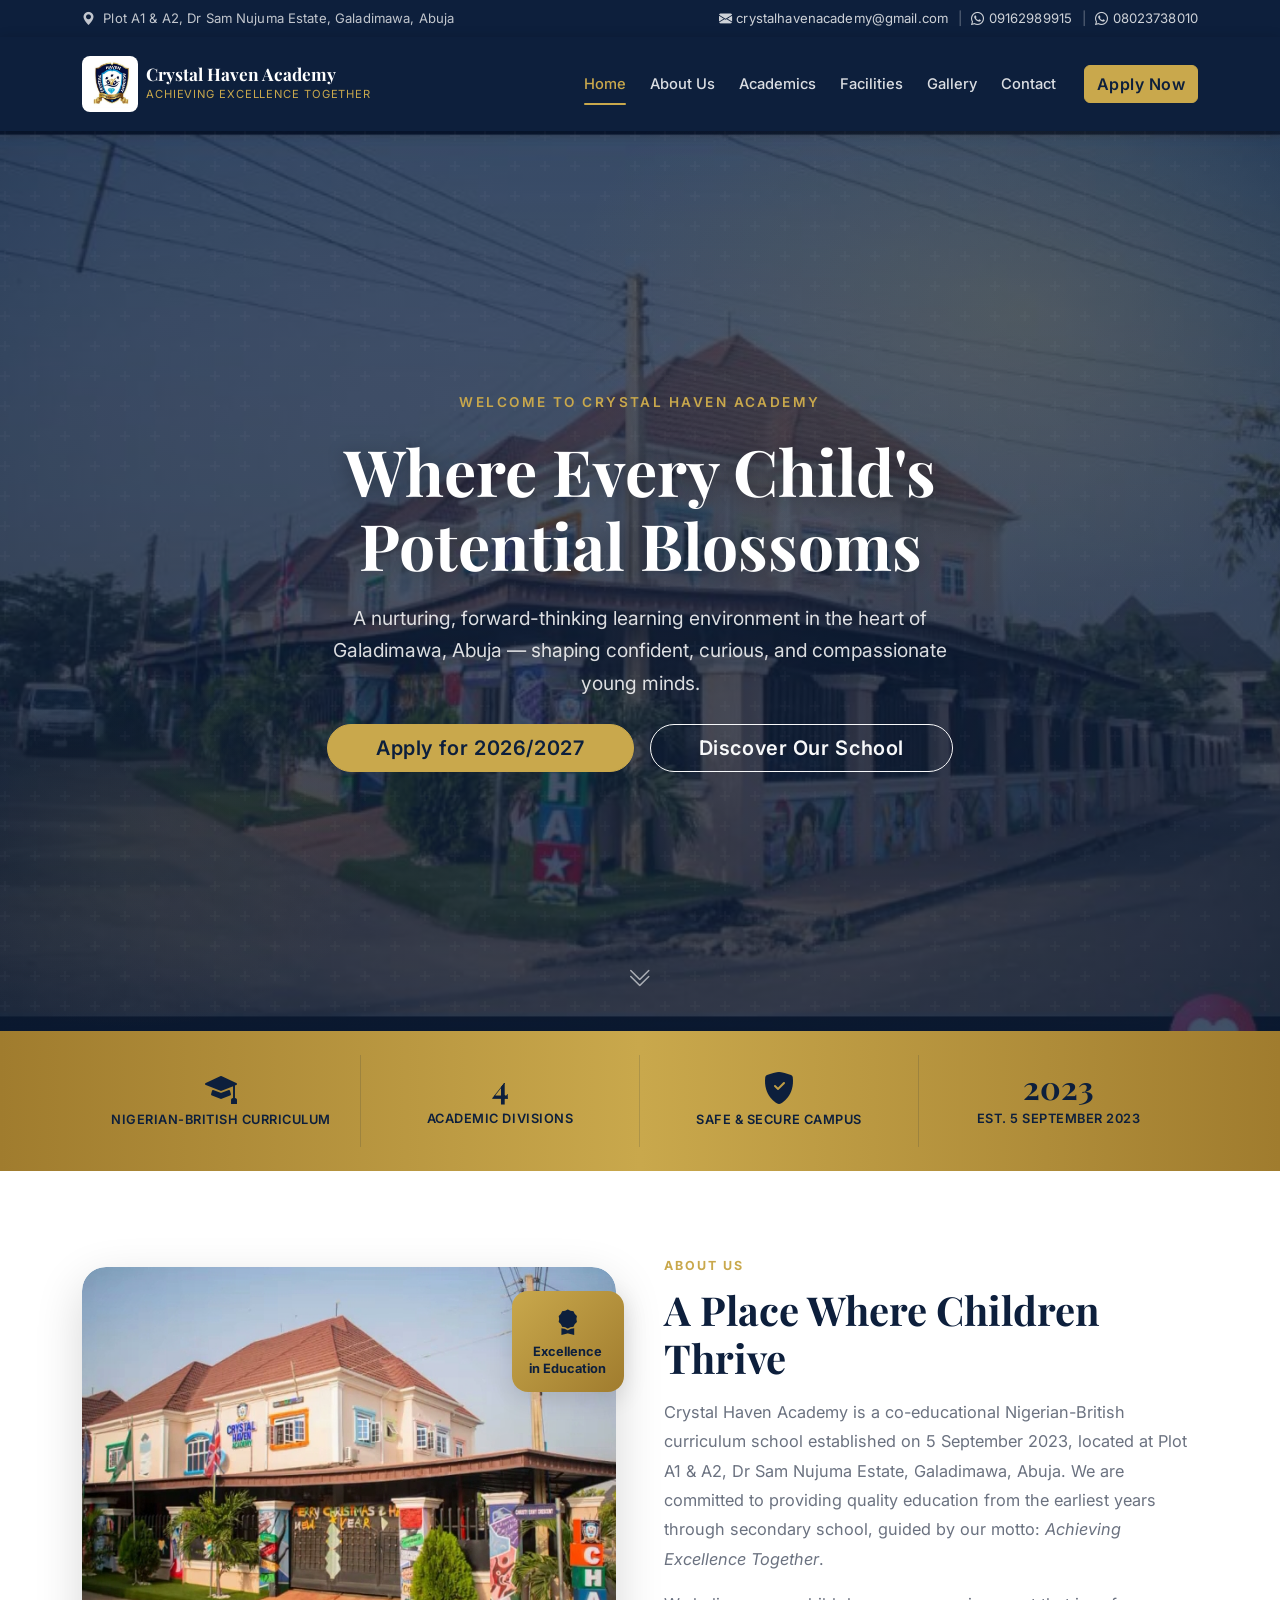
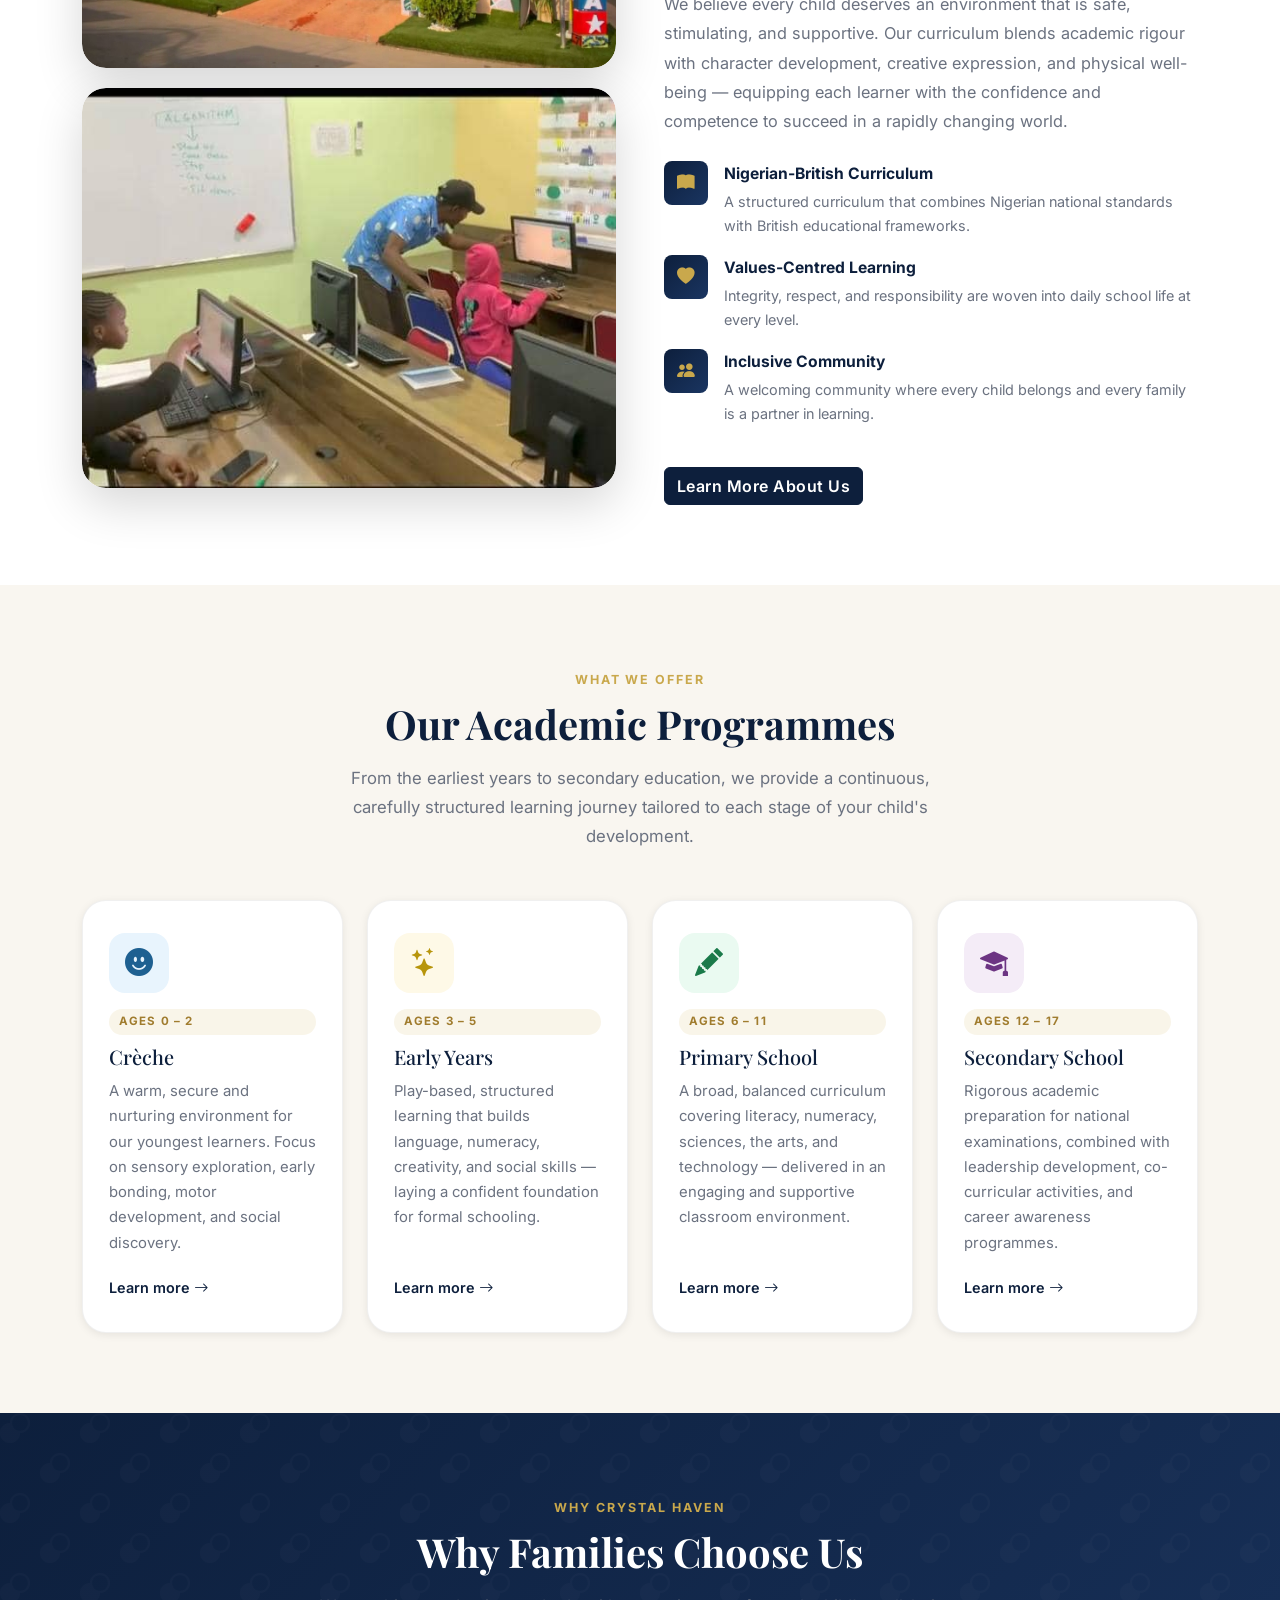
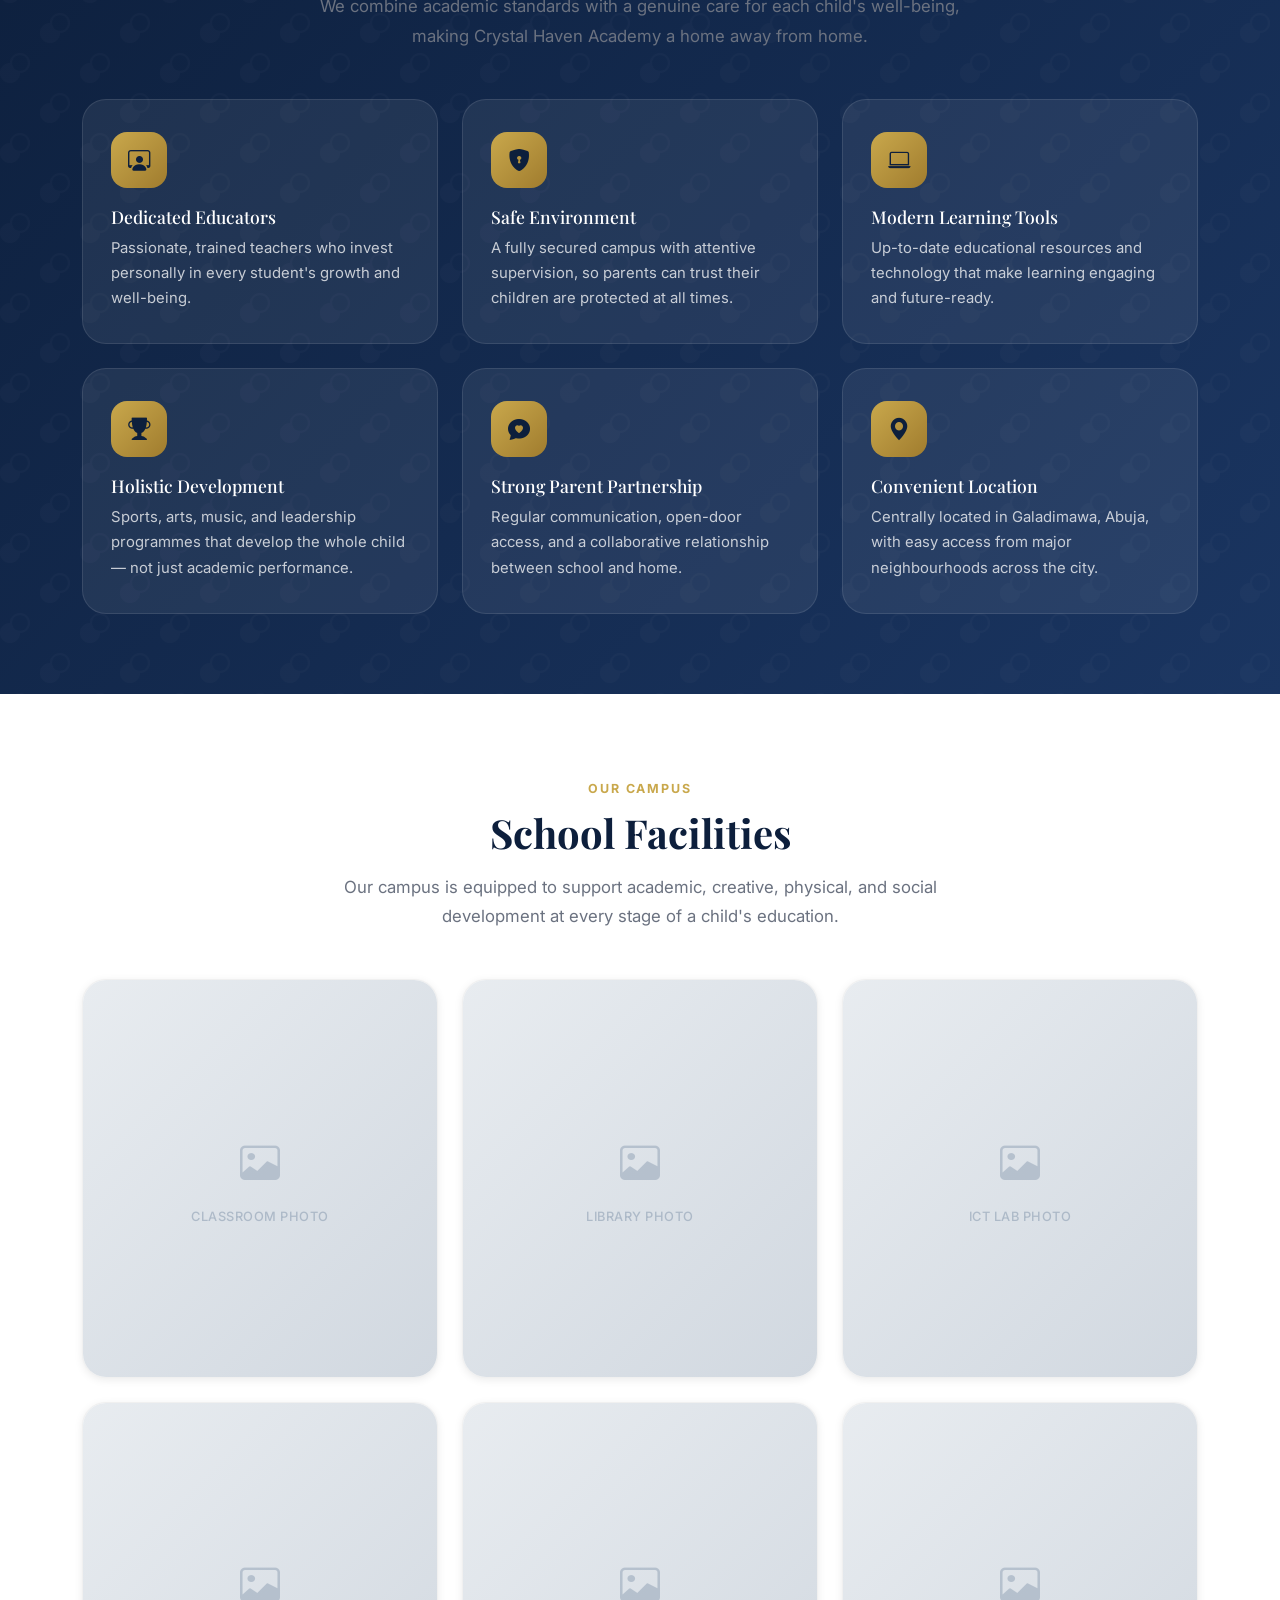
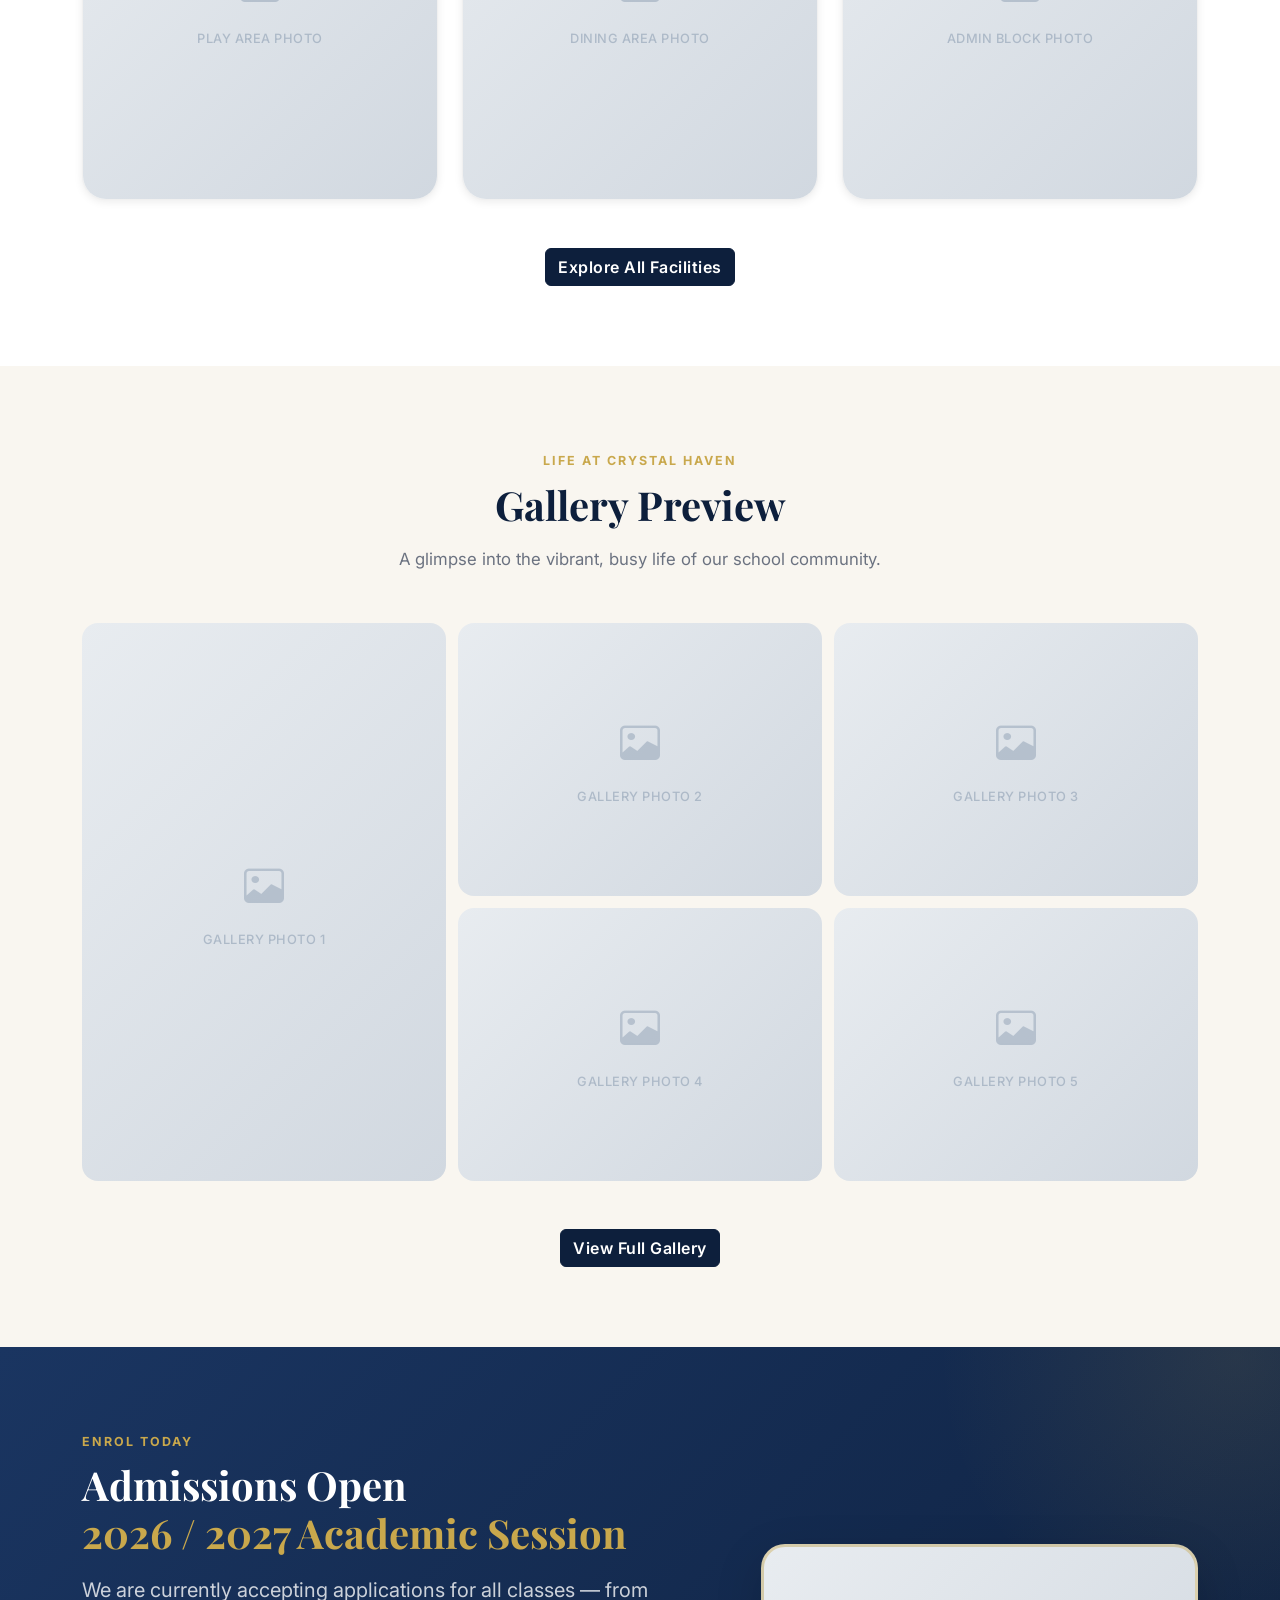
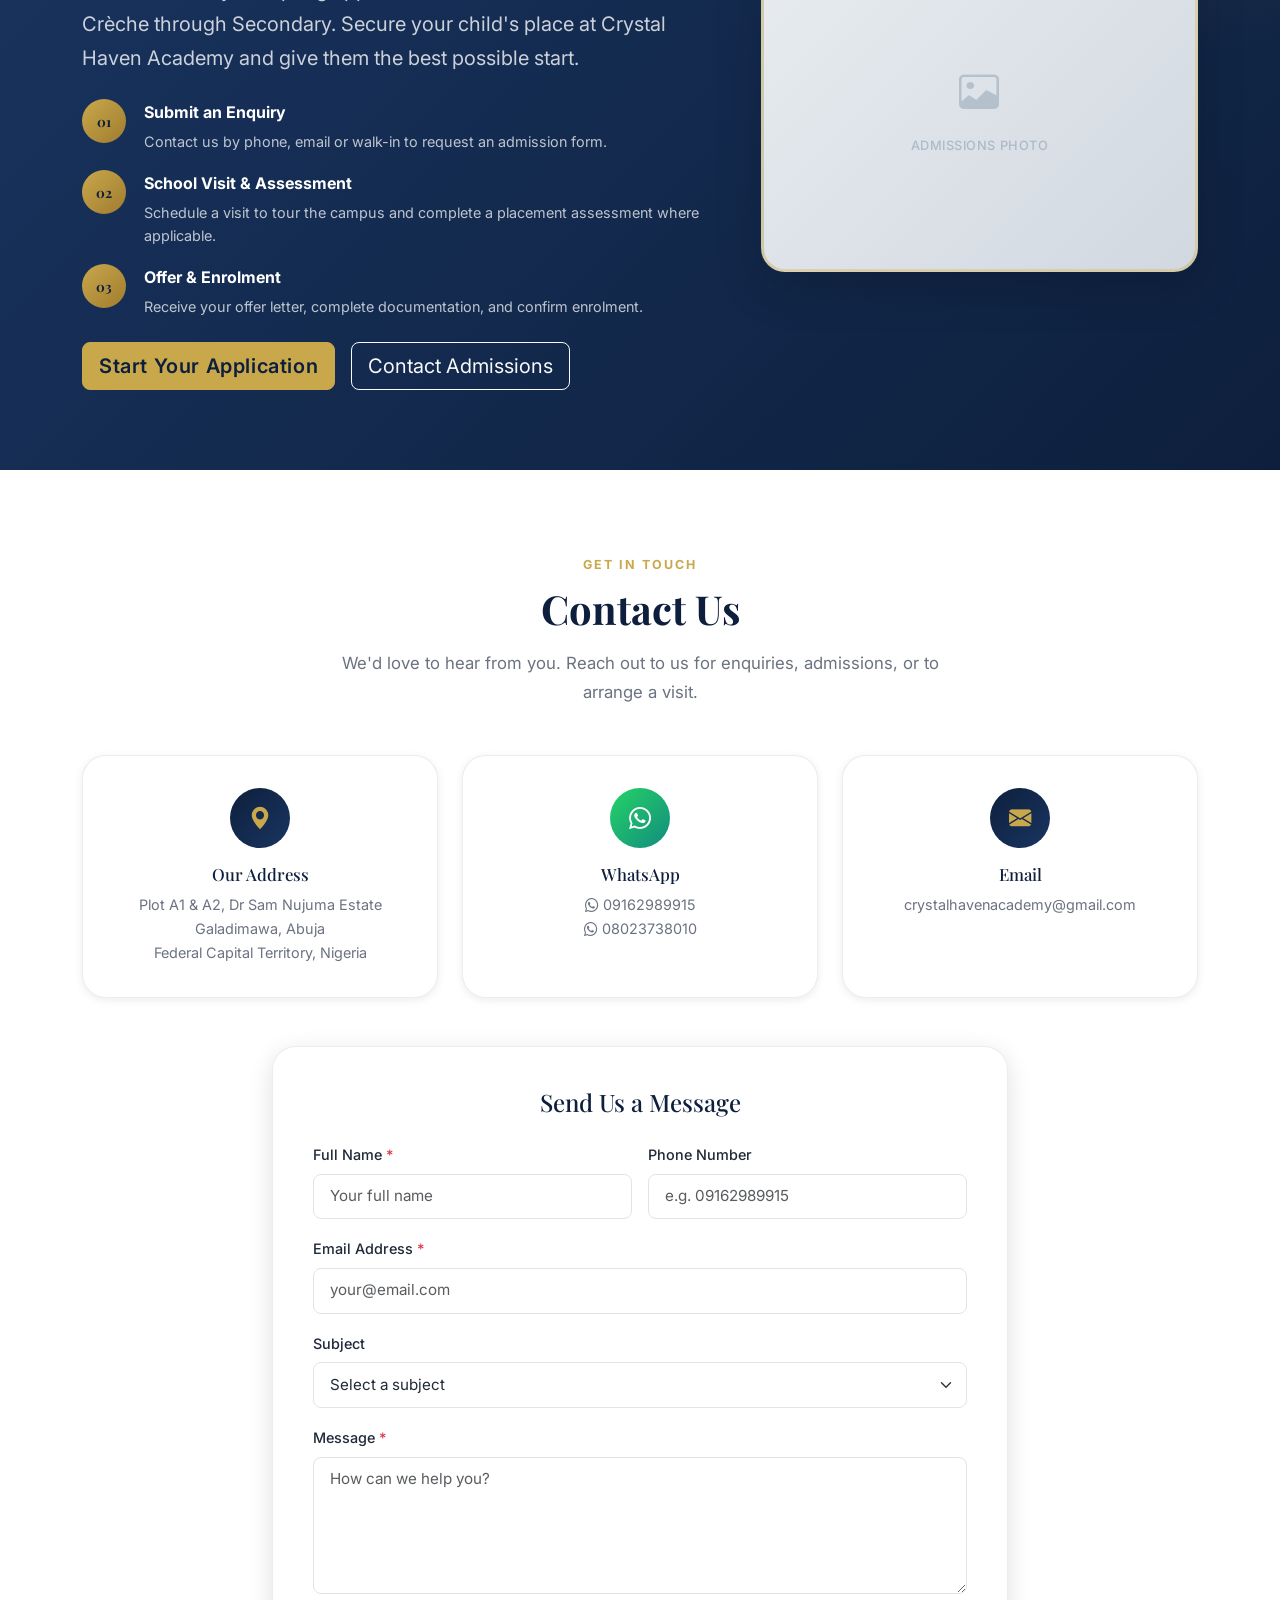
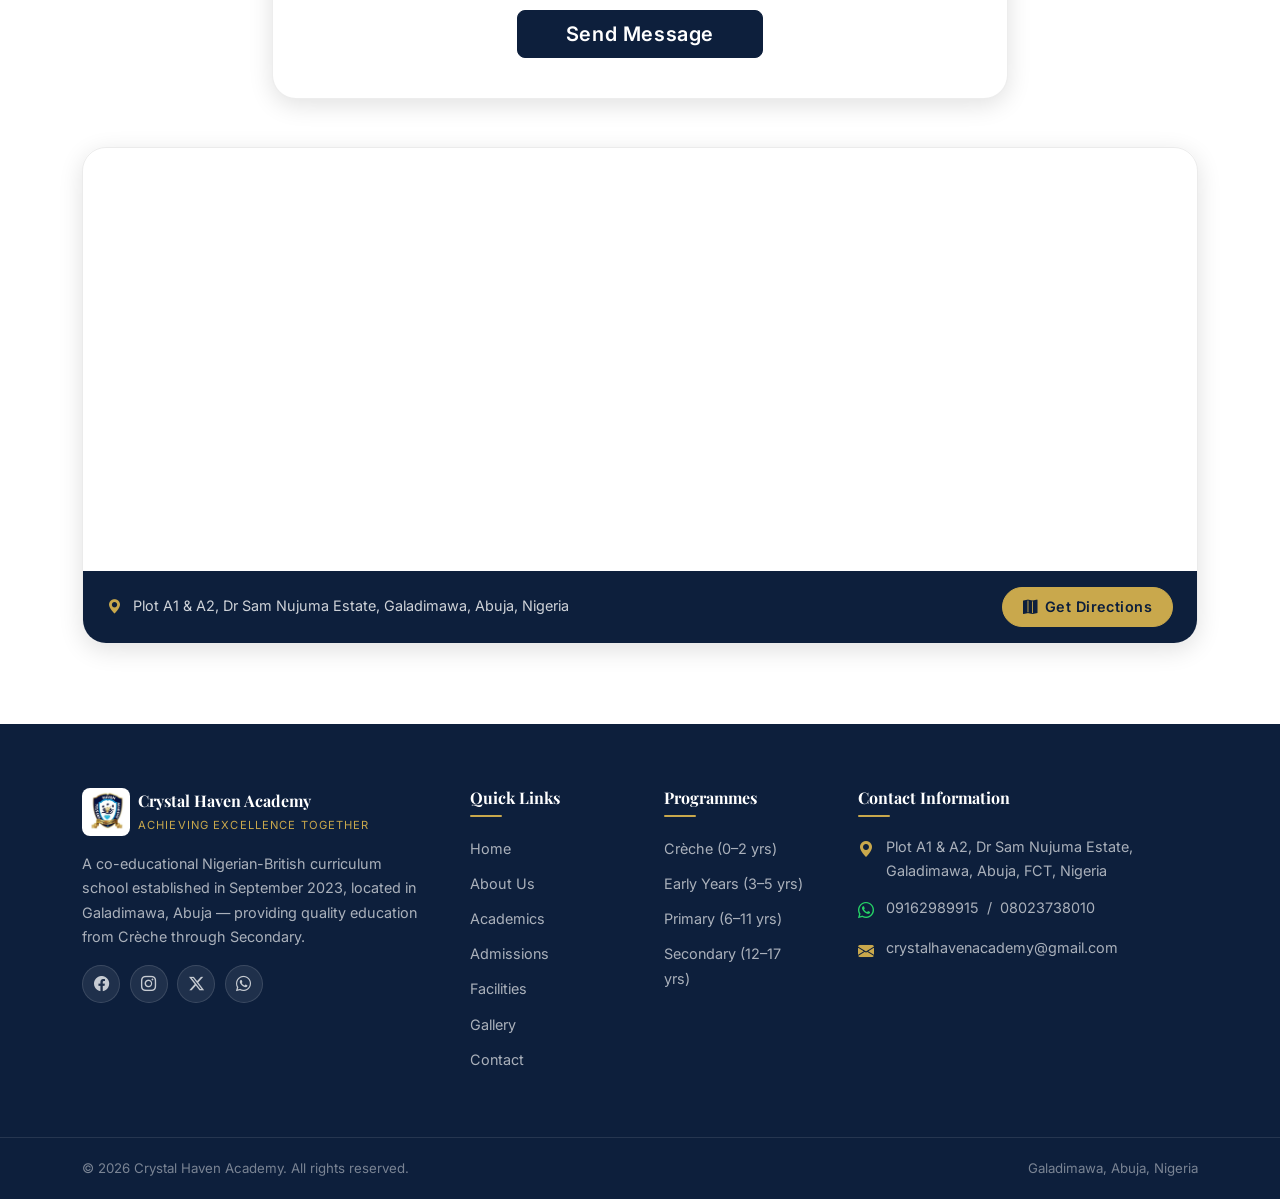
==== commit c4a33710: "initial commit" ====
--- a/index.html
+++ b/index.html
@@ -212,27 +212,35 @@
       <div class="container">
         <div class="row align-items-center g-5">
 
-          <!-- Image side -->
-          <div class="col-lg-6">
-            <div class="about-image-stack">
-              <div class="about-img-main img-placeholder" role="img" aria-label="Students at Crystal Haven Academy">
-                <div class="placeholder-inner">
-                  <i class="bi bi-image" aria-hidden="true"></i>
-                  <span>School Campus Photo</span>
-                </div>
-              </div>
-              <div class="about-img-accent img-placeholder" role="img" aria-label="Students learning">
-                <div class="placeholder-inner">
-                  <i class="bi bi-image" aria-hidden="true"></i>
-                  <span>Classroom Photo</span>
-                </div>
-              </div>
-              <div class="about-badge">
-                <i class="bi bi-award-fill" aria-hidden="true"></i>
-                <span>Excellence<br>in Education</span>
-              </div>
-            </div>
-          </div>
+          
+<!-- Image side -->
+<div class="col-lg-6">
+  <div class="about-image-stack">
+
+    <div class="about-img-main" role="img" aria-label="Exterior of Crystal Haven Academy">
+      <img
+        src="assets/images/school-building1.jpg"
+        alt="Exterior of Crystal Haven Academy"
+        style="width: 100%; height: 100%; object-fit: cover; border-radius: inherit;"
+      >
+    </div>
+
+    <div class="about-img-accent" role="img" aria-label="Students learning in the classroom">
+      <img
+        src="assets/images/classroom-learning.jpg"
+        alt="Students learning with computers at Crystal Haven Academy"
+        style="width: 100%; height: 100%; object-fit: cover; border-radius: inherit;"
+      >
+    </div>
+
+    <div class="about-badge">
+      <i class="bi bi-award-fill" aria-hidden="true"></i>
+      <span>Excellence<br>in Education</span>
+    </div>
+
+  </div>
+</div>
+
 
           <!-- Text side -->
           <div class="col-lg-6">
--- a/assets/css/style.css
+++ b/assets/css/style.css
@@ -291,6 +291,7 @@
 /* ---------------------------------------------------------------
    06. Hero Section
 --------------------------------------------------------------- */
+
 .hero-section {
   position: relative;
   min-height: 100svh;
@@ -298,15 +299,15 @@
   display: flex;
   align-items: center;
   justify-content: center;
-  /* Gradient as placeholder until real photo is supplied */
-  background: linear-gradient(
-    135deg,
-    var(--cha-navy) 0%,
-    var(--cha-navy-light) 50%,
-    #1e3a5f 100%
-  );
+  background:
+    linear-gradient(
+      rgba(13, 31, 60, 0.72),
+      rgba(13, 31, 60, 0.78)
+    ),
+    url("../images/school-building.jpg") center center / cover no-repeat;
   overflow: hidden;
 }
+
 
 /* Decorative geometric background shapes */
 .hero-section::before {
@@ -475,11 +476,15 @@
 /* ---------------------------------------------------------------
    09. About Section
 --------------------------------------------------------------- */
+
 .about-image-stack {
   position: relative;
-  padding-bottom: 3rem;
-  padding-right: 3rem;
-}
+  display: flex;
+  flex-direction: column;
+  gap: 1.25rem;
+  padding: 0;
+}
+
 
 .about-img-main {
   border-radius: var(--radius-lg);
@@ -488,17 +493,22 @@
   aspect-ratio: 4/3;
 }
 
+
+
 .about-img-accent {
-  position: absolute;
-  bottom: 0;
-  right: 0;
-  width: 55%;
+  position: relative;
+  bottom: auto;
+  right: auto;
+  width: 100%;
   aspect-ratio: 4/3;
-  border-radius: var(--radius-md);
-  border: 4px solid var(--cha-white);
-  box-shadow: var(--shadow-md);
+  margin-left: auto;
+  border-radius: var(--radius-lg);
+  border: none;
+  box-shadow: var(--shadow-lg);
   overflow: hidden;
 }
+
+
 
 .about-badge {
   position: absolute;
@@ -1455,3 +1465,343 @@
   background: linear-gradient(135deg, #25d366 0%, #128c7e 100%);
   color: var(--cha-white);
 }
+
+/* ---------------------------------------------------------------
+   23. Inner-page banner (used on all secondary pages)
+--------------------------------------------------------------- */
+.page-banner {
+  background: linear-gradient(
+    135deg,
+    var(--cha-navy) 0%,
+    var(--cha-navy-light) 60%,
+    #1e3a5f 100%
+  );
+  position: relative;
+  padding: 5rem 0 4rem;
+  overflow: hidden;
+}
+
+/* Subtle radial glow identical to hero decorative layer */
+.page-banner::before {
+  content: '';
+  position: absolute;
+  inset: 0;
+  background:
+    radial-gradient(ellipse 55% 70% at 85% 30%, rgba(201,168,76,.14) 0%, transparent 60%),
+    radial-gradient(ellipse 35% 50% at 10% 80%, rgba(201,168,76,.07) 0%, transparent 55%);
+  pointer-events: none;
+}
+
+/* Same crosshatch pattern used in the hero */
+.page-banner::after {
+  content: '';
+  position: absolute;
+  inset: 0;
+  background-image: url("data:image/svg+xml,%3Csvg width='60' height='60' viewBox='0 0 60 60' xmlns='http://www.w3.org/2000/svg'%3E%3Cg fill='none' fill-rule='evenodd'%3E%3Cg fill='%23ffffff' fill-opacity='0.025'%3E%3Cpath d='M36 34v-4h-2v4h-4v2h4v4h2v-4h4v-2h-4zm0-30V0h-2v4h-4v2h4v4h2V6h4V4h-4zM6 34v-4H4v4H0v2h4v4h2v-4h4v-2H6zM6 4V0H4v4H0v2h4v4h2V6h4V4H6z'/%3E%3C/g%3E%3C/G%3E%3C/svg%3E");
+  pointer-events: none;
+}
+
+.page-banner-content {
+  position: relative;
+  z-index: 2;
+}
+
+.page-banner-eyebrow {
+  font-size: 0.78rem;
+  font-weight: 700;
+  letter-spacing: 0.18em;
+  text-transform: uppercase;
+  color: var(--cha-gold);
+  margin-bottom: 0.6rem;
+}
+
+.page-banner-title {
+  font-family: var(--font-serif);
+  font-size: clamp(2rem, 5vw, 3.25rem);
+  font-weight: 700;
+  color: var(--cha-white);
+  line-height: 1.15;
+  margin-bottom: 1rem;
+}
+
+.page-banner-sub {
+  font-size: 1.05rem;
+  color: rgba(255,255,255,.8);
+  max-width: 580px;
+  line-height: 1.7;
+  margin-bottom: 0;
+}
+
+/* Breadcrumb inside banner */
+.page-breadcrumb {
+  display: flex;
+  align-items: center;
+  gap: 0.4rem;
+  flex-wrap: wrap;
+  font-size: 0.82rem;
+  color: rgba(255,255,255,.6);
+  margin-bottom: 1rem;
+}
+.page-breadcrumb a {
+  color: rgba(255,255,255,.7);
+  transition: color var(--transition);
+}
+.page-breadcrumb a:hover { color: var(--cha-gold); }
+.page-breadcrumb .bc-sep { color: rgba(255,255,255,.35); }
+.page-breadcrumb .bc-current { color: var(--cha-gold); }
+
+/* ---------------------------------------------------------------
+   24. Programme detail sections (academics.html)
+--------------------------------------------------------------- */
+.programme-detail {
+  padding: var(--section-py) 0;
+}
+.programme-detail + .programme-detail {
+  border-top: 1px solid rgba(0,0,0,.07);
+}
+.programme-detail .prog-icon-lg {
+  width: 72px;
+  height: 72px;
+  border-radius: var(--radius-md);
+  display: flex;
+  align-items: center;
+  justify-content: center;
+  font-size: 2rem;
+  margin-bottom: 1.25rem;
+  flex-shrink: 0;
+}
+.programme-detail .prog-features {
+  list-style: none;
+  padding: 0;
+  margin: 1.25rem 0 0;
+  display: flex;
+  flex-direction: column;
+  gap: 0.6rem;
+}
+.programme-detail .prog-features li {
+  display: flex;
+  align-items: flex-start;
+  gap: 0.6rem;
+  font-size: 0.95rem;
+  color: var(--cha-grey);
+}
+.programme-detail .prog-features li i {
+  color: var(--cha-gold);
+  font-size: 1rem;
+  margin-top: 0.15rem;
+  flex-shrink: 0;
+}
+
+/* ---------------------------------------------------------------
+   25. Gallery page grid
+--------------------------------------------------------------- */
+.gallery-page-grid {
+  display: grid;
+  grid-template-columns: repeat(3, 1fr);
+  gap: 1rem;
+}
+.gallery-page-item {
+  position: relative;
+  border-radius: var(--radius-md);
+  overflow: hidden;
+  cursor: pointer;
+  aspect-ratio: 4/3;
+  background: linear-gradient(135deg, #e8ecf0 0%, #d1d8e0 100%);
+}
+.gallery-page-item .gallery-overlay {
+  position: absolute;
+  inset: 0;
+  background: rgba(13,31,60,.55);
+  display: flex;
+  align-items: center;
+  justify-content: center;
+  font-size: 2rem;
+  color: var(--cha-white);
+  opacity: 0;
+  transition: opacity var(--transition);
+}
+.gallery-page-item:hover .gallery-overlay { opacity: 1; }
+.gallery-page-item .placeholder-inner {
+  position: absolute;
+  inset: 0;
+  display: flex;
+  flex-direction: column;
+  align-items: center;
+  justify-content: center;
+  gap: 0.5rem;
+  color: #8fa0b4;
+}
+.gallery-page-item .placeholder-inner i { font-size: 2rem; opacity: .5; }
+.gallery-page-item .placeholder-inner span {
+  font-size: 0.75rem;
+  font-weight: 500;
+  letter-spacing: .04em;
+  text-transform: uppercase;
+  opacity: .6;
+}
+@media (max-width: 767.98px) {
+  .gallery-page-grid { grid-template-columns: repeat(2,1fr); }
+}
+@media (max-width: 479.98px) {
+  .gallery-page-grid { grid-template-columns: 1fr; }
+}
+
+/* ---------------------------------------------------------------
+   26. Admissions steps (admissions.html full page)
+--------------------------------------------------------------- */
+.adm-timeline {
+  position: relative;
+  padding-left: 3.5rem;
+}
+.adm-timeline::before {
+  content: '';
+  position: absolute;
+  left: 1.3rem;
+  top: 0.5rem;
+  bottom: 0.5rem;
+  width: 2px;
+  background: linear-gradient(to bottom, var(--cha-gold), var(--cha-gold-dark));
+  border-radius: 2px;
+}
+.adm-tl-step {
+  position: relative;
+  margin-bottom: 2rem;
+}
+.adm-tl-step:last-child { margin-bottom: 0; }
+.adm-tl-num {
+  position: absolute;
+  left: -3.5rem;
+  top: 0;
+  width: 44px;
+  height: 44px;
+  background: linear-gradient(135deg, var(--cha-gold), var(--cha-gold-dark));
+  color: var(--cha-navy);
+  border-radius: 50%;
+  display: flex;
+  align-items: center;
+  justify-content: center;
+  font-weight: 700;
+  font-size: 0.85rem;
+  font-family: var(--font-serif);
+  flex-shrink: 0;
+  z-index: 1;
+}
+.adm-tl-body strong {
+  display: block;
+  color: var(--cha-navy);
+  font-size: 1.05rem;
+  margin-bottom: 0.3rem;
+}
+.adm-tl-body p {
+  font-size: 0.93rem;
+  color: var(--cha-grey);
+  margin: 0;
+  line-height: 1.65;
+}
+
+/* Requirements list */
+.req-list {
+  list-style: none;
+  padding: 0;
+  margin: 0;
+  display: flex;
+  flex-direction: column;
+  gap: 0.6rem;
+}
+.req-list li {
+  display: flex;
+  align-items: flex-start;
+  gap: 0.65rem;
+  font-size: 0.95rem;
+  color: var(--cha-grey);
+}
+.req-list li i {
+  color: var(--cha-gold);
+  margin-top: 0.15rem;
+  flex-shrink: 0;
+}
+
+/* ---------------------------------------------------------------
+   27. Contact page
+--------------------------------------------------------------- */
+.contact-info-block {
+  display: flex;
+  align-items: flex-start;
+  gap: 1rem;
+  margin-bottom: 1.5rem;
+}
+.contact-info-block .ci-icon {
+  width: 48px;
+  height: 48px;
+  min-width: 48px;
+  background: linear-gradient(135deg, var(--cha-navy), var(--cha-navy-light));
+  color: var(--cha-gold);
+  border-radius: var(--radius-sm);
+  display: flex;
+  align-items: center;
+  justify-content: center;
+  font-size: 1.2rem;
+}
+.contact-info-block .ci-label {
+  font-weight: 600;
+  font-size: 0.85rem;
+  color: var(--cha-navy);
+  text-transform: uppercase;
+  letter-spacing: 0.06em;
+  margin-bottom: 0.2rem;
+}
+.contact-info-block .ci-value {
+  font-size: 0.95rem;
+  color: var(--cha-grey);
+  line-height: 1.6;
+}
+.contact-info-block .ci-value a {
+  color: var(--cha-grey);
+}
+.contact-info-block .ci-value a:hover { color: var(--cha-navy); }
+
+
+
+/* ==========================================
+   GLOBAL IMAGE HOVER EFFECTS
+========================================== */
+
+img {
+  transition:
+    transform 0.5s ease,
+    filter 0.5s ease;
+}
+
+img:hover {
+  transform: scale(1.04);
+}
+
+/* Image containers */
+.about-img-main,
+.about-img-accent {
+  transition:
+    transform 0.4s ease,
+    box-shadow 0.4s ease;
+}
+
+.about-img-main:hover,
+.about-img-accent:hover {
+  transform: translateY(-5px);
+  box-shadow: 0 15px 30px rgba(13, 31, 60, 0.18);
+}
+
+/* Respect visitors who prefer reduced motion */
+@media (prefers-reduced-motion: reduce) {
+  img,
+  .about-img-main,
+  .about-img-accent {
+    transition: none;
+  }
+
+  img:hover,
+  .about-img-main:hover,
+  .about-img-accent:hover {
+    transform: none;
+  }
+}
+
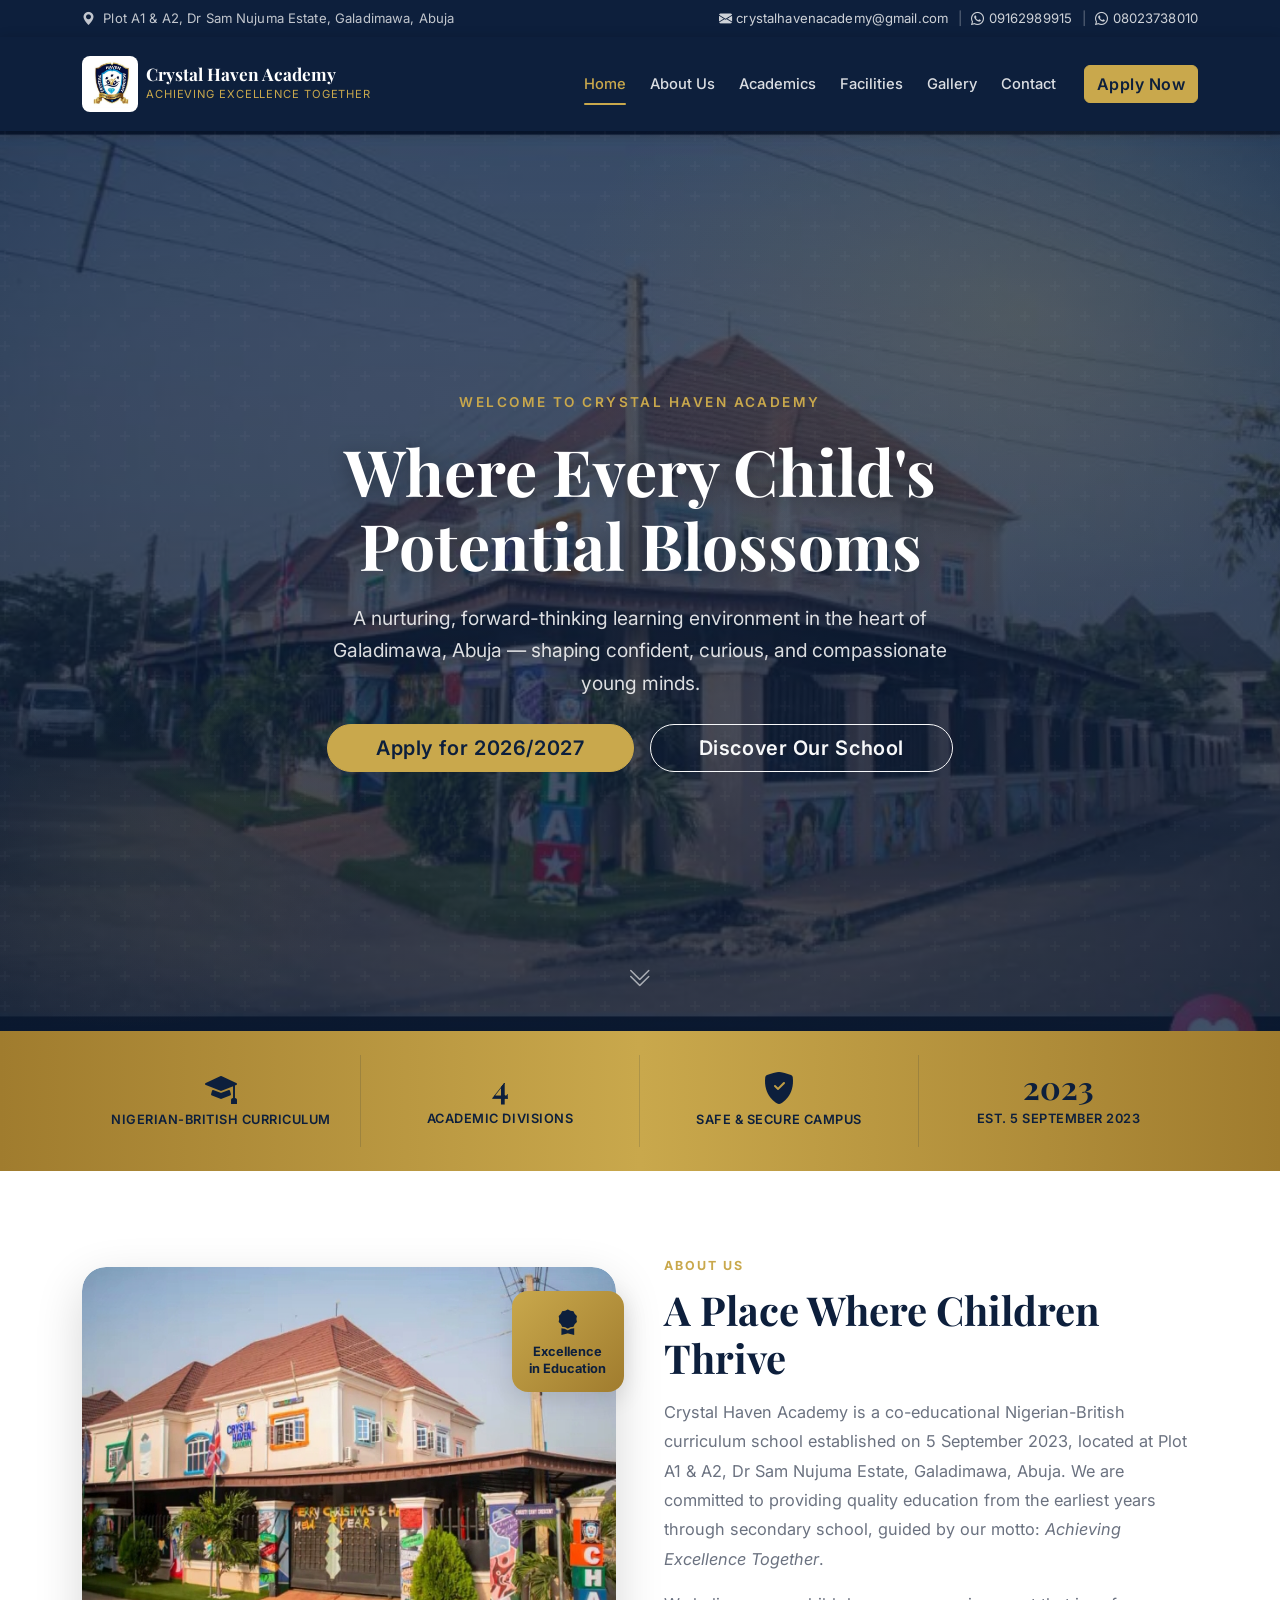
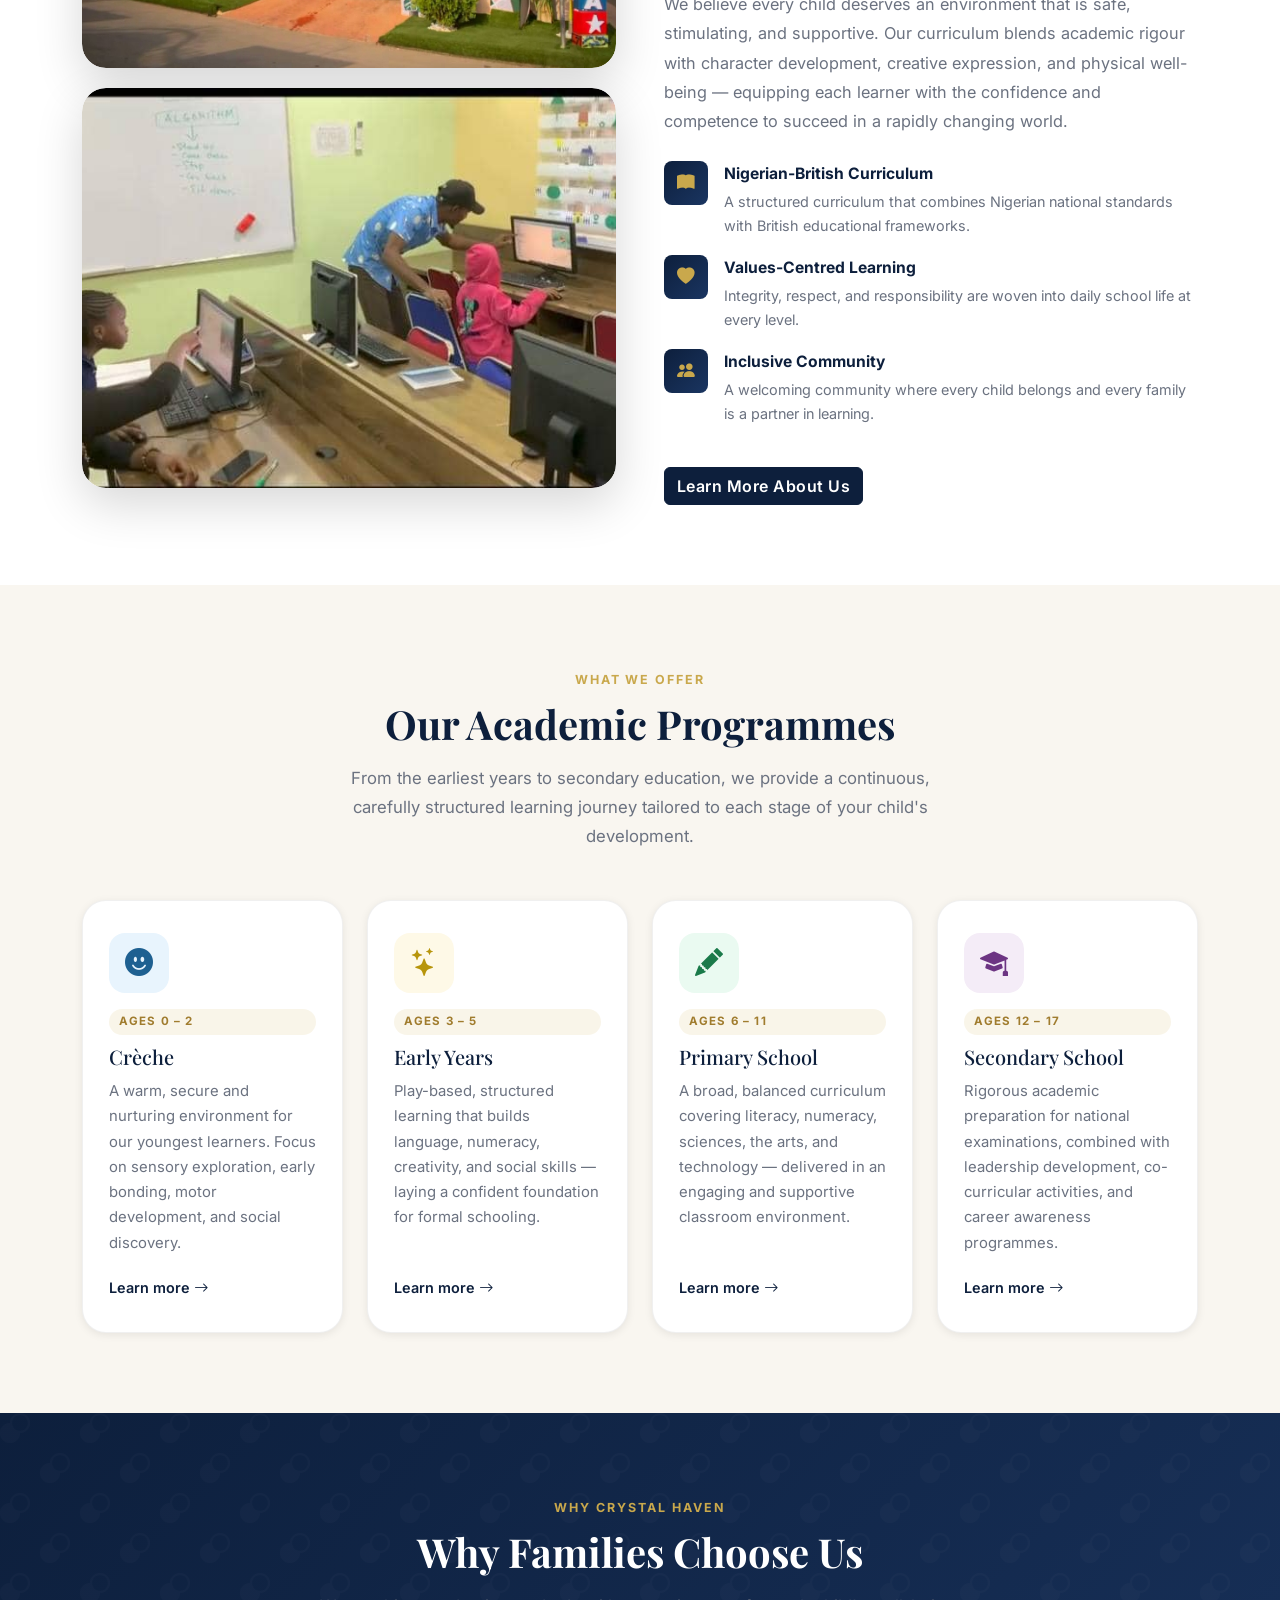
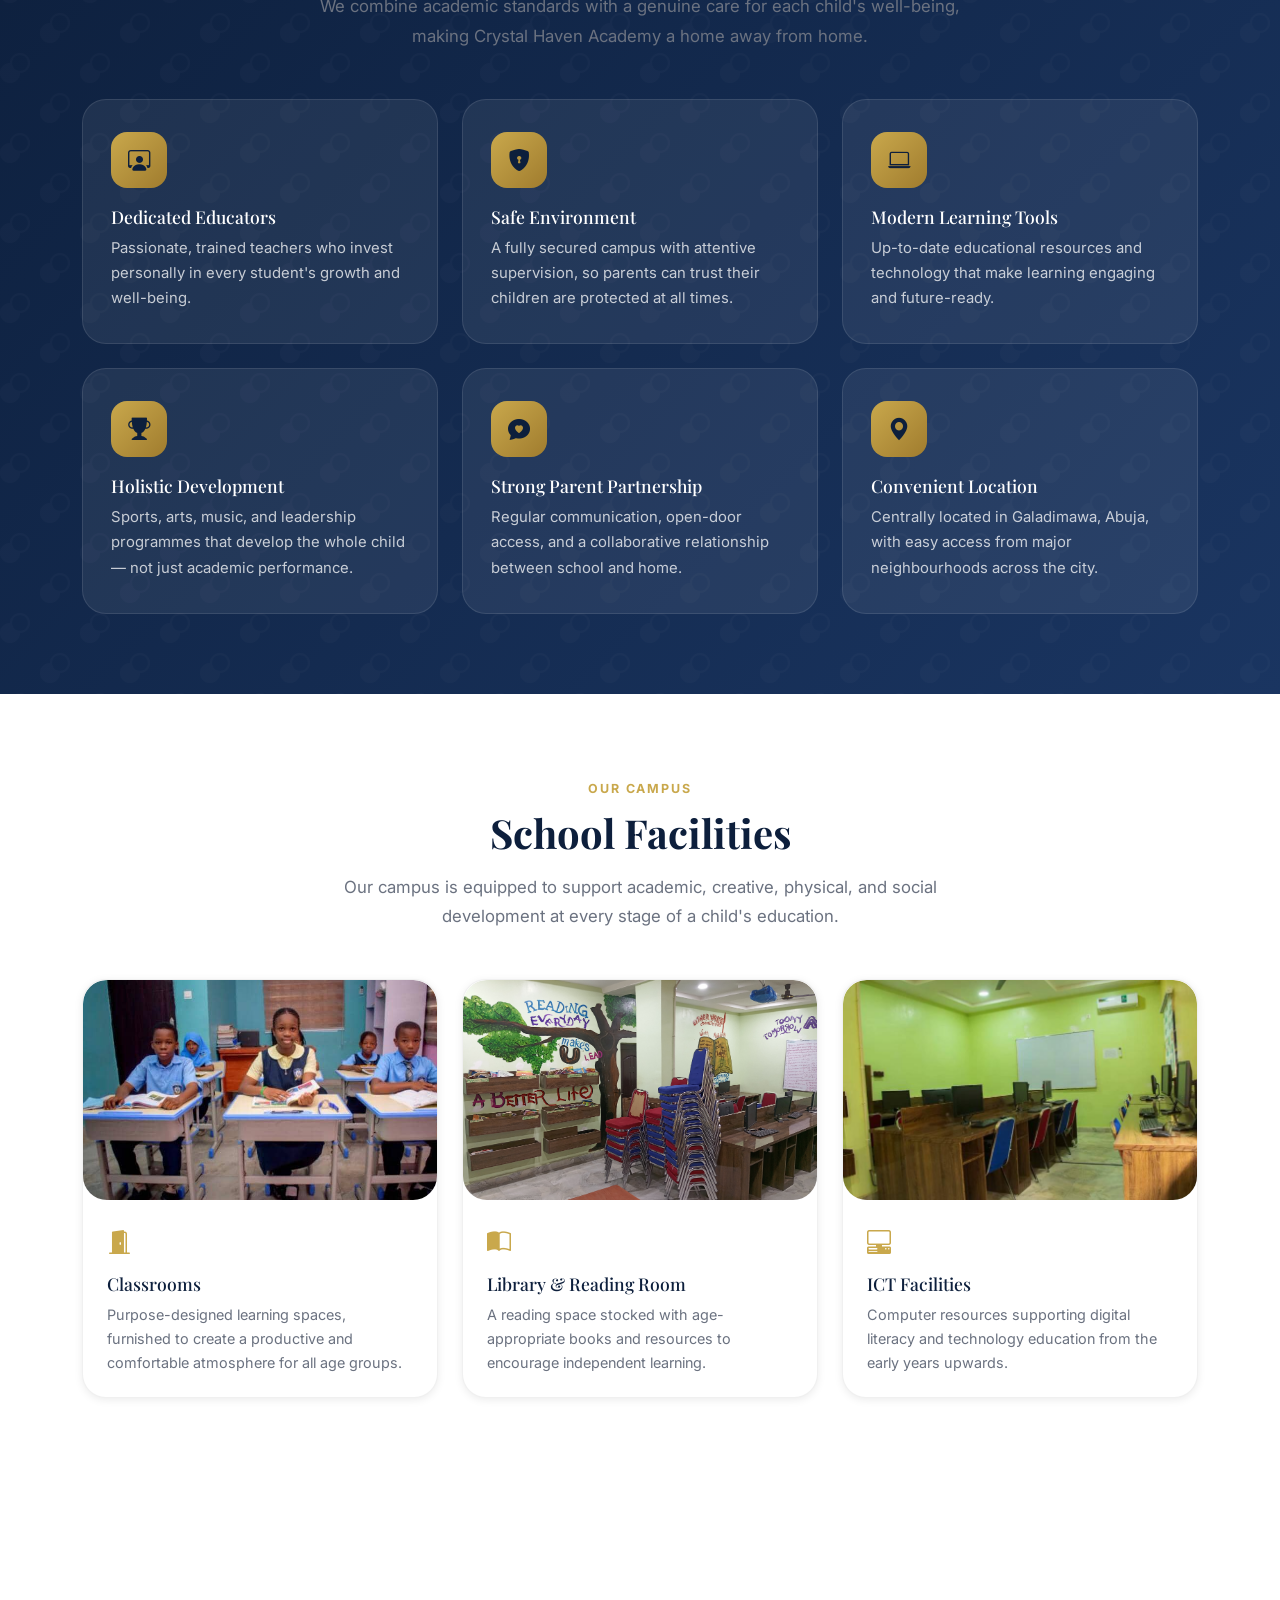
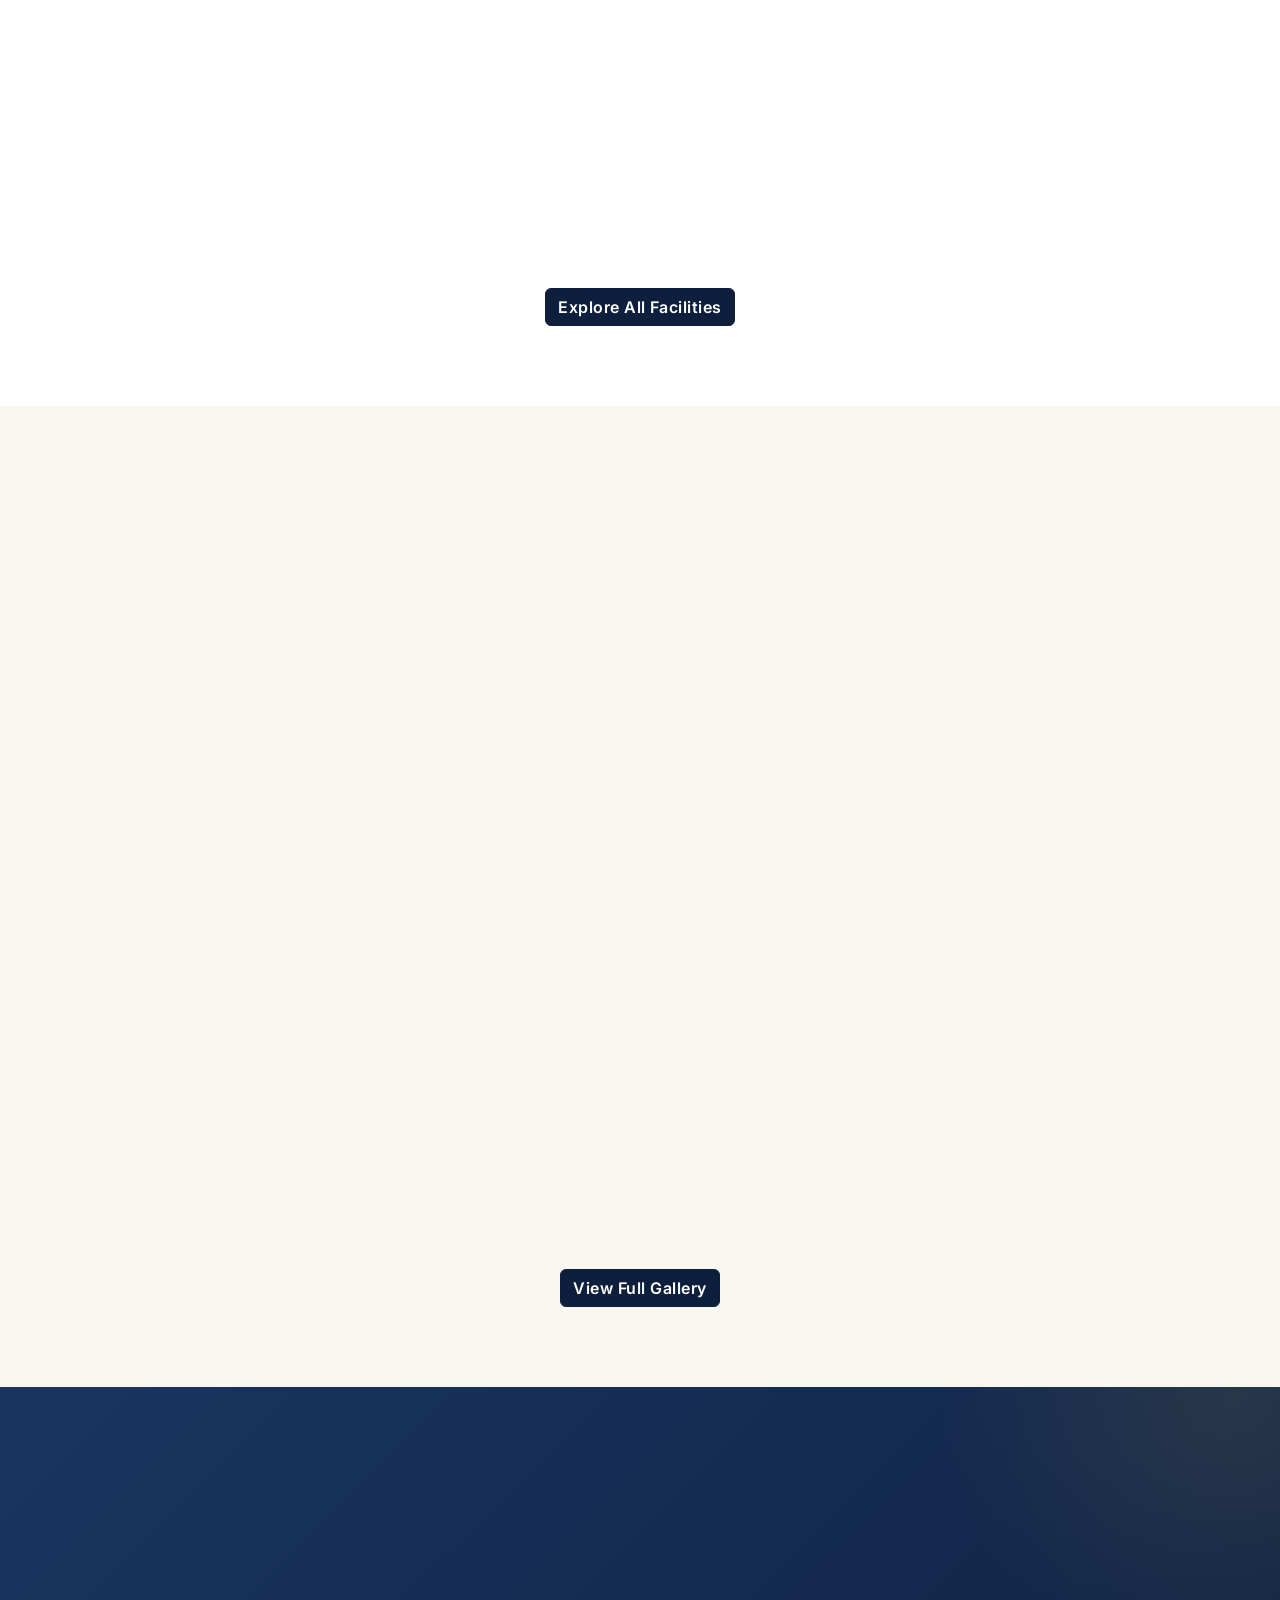
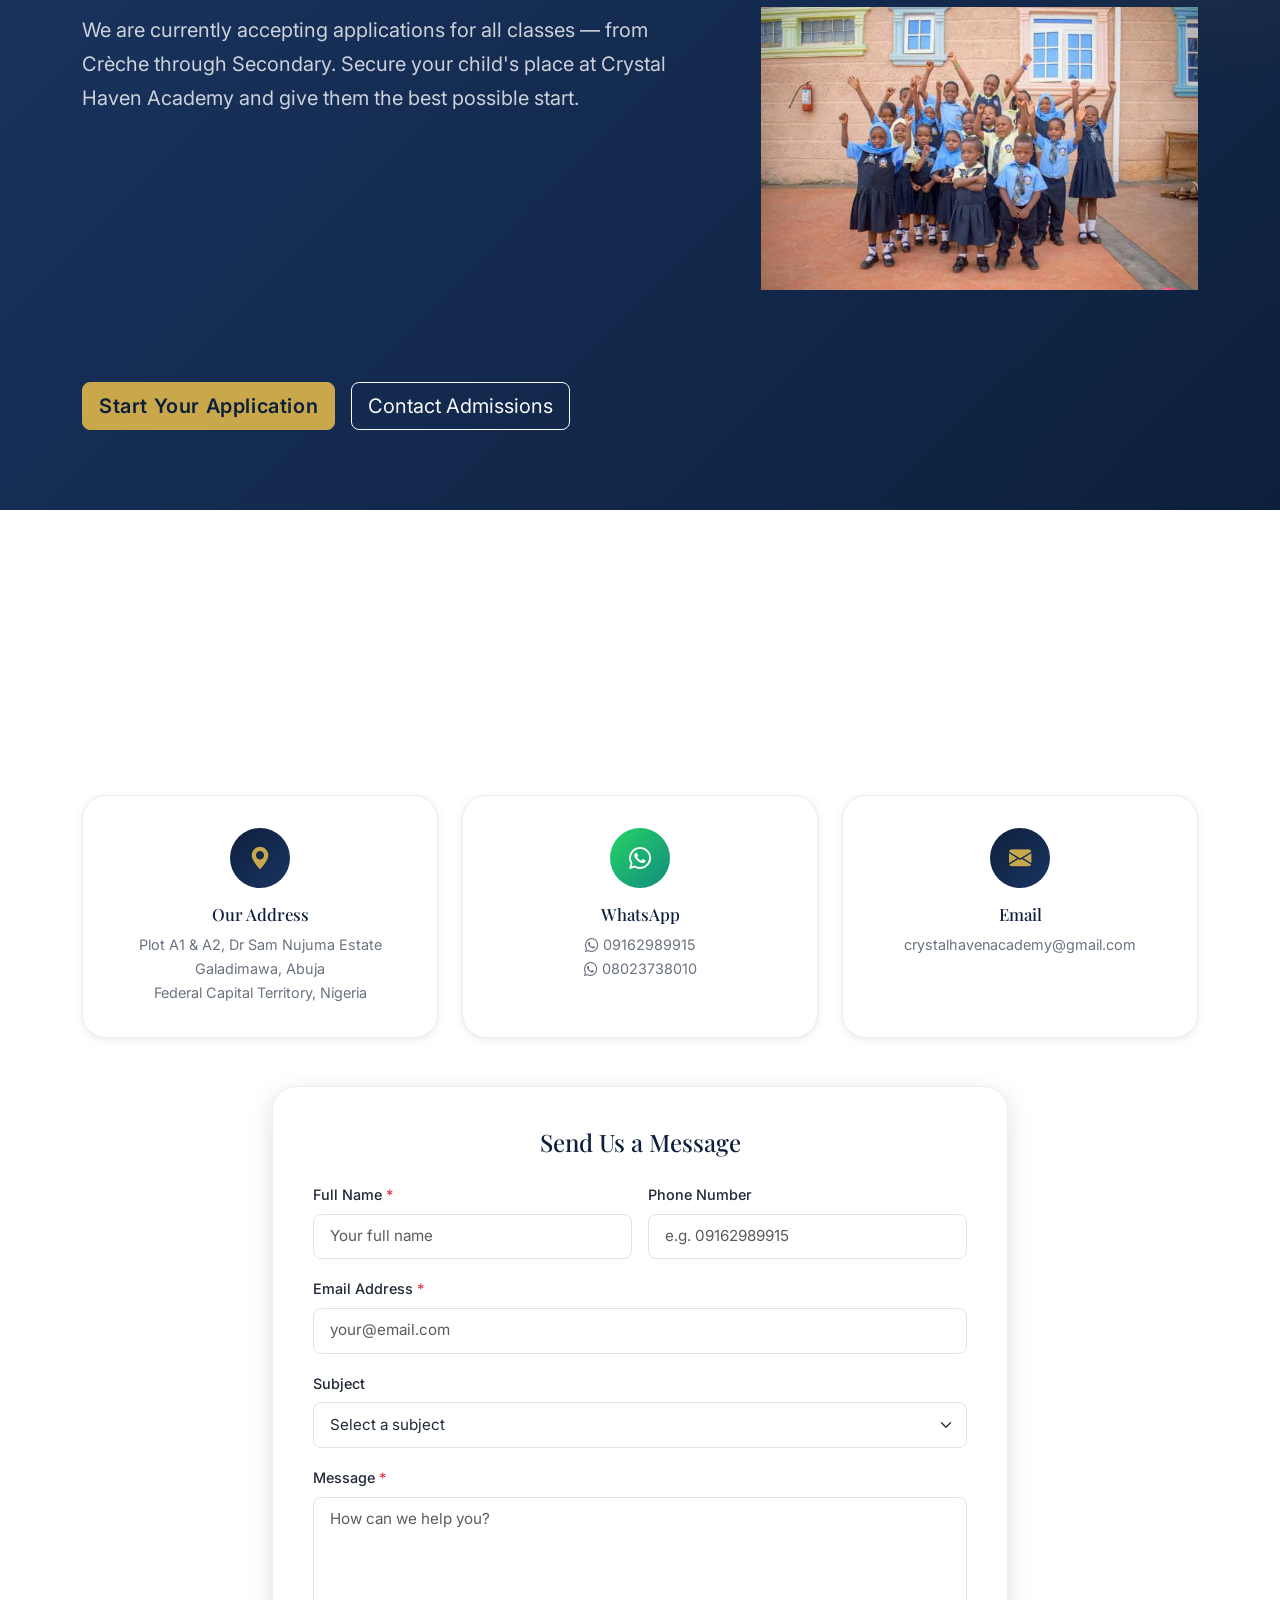
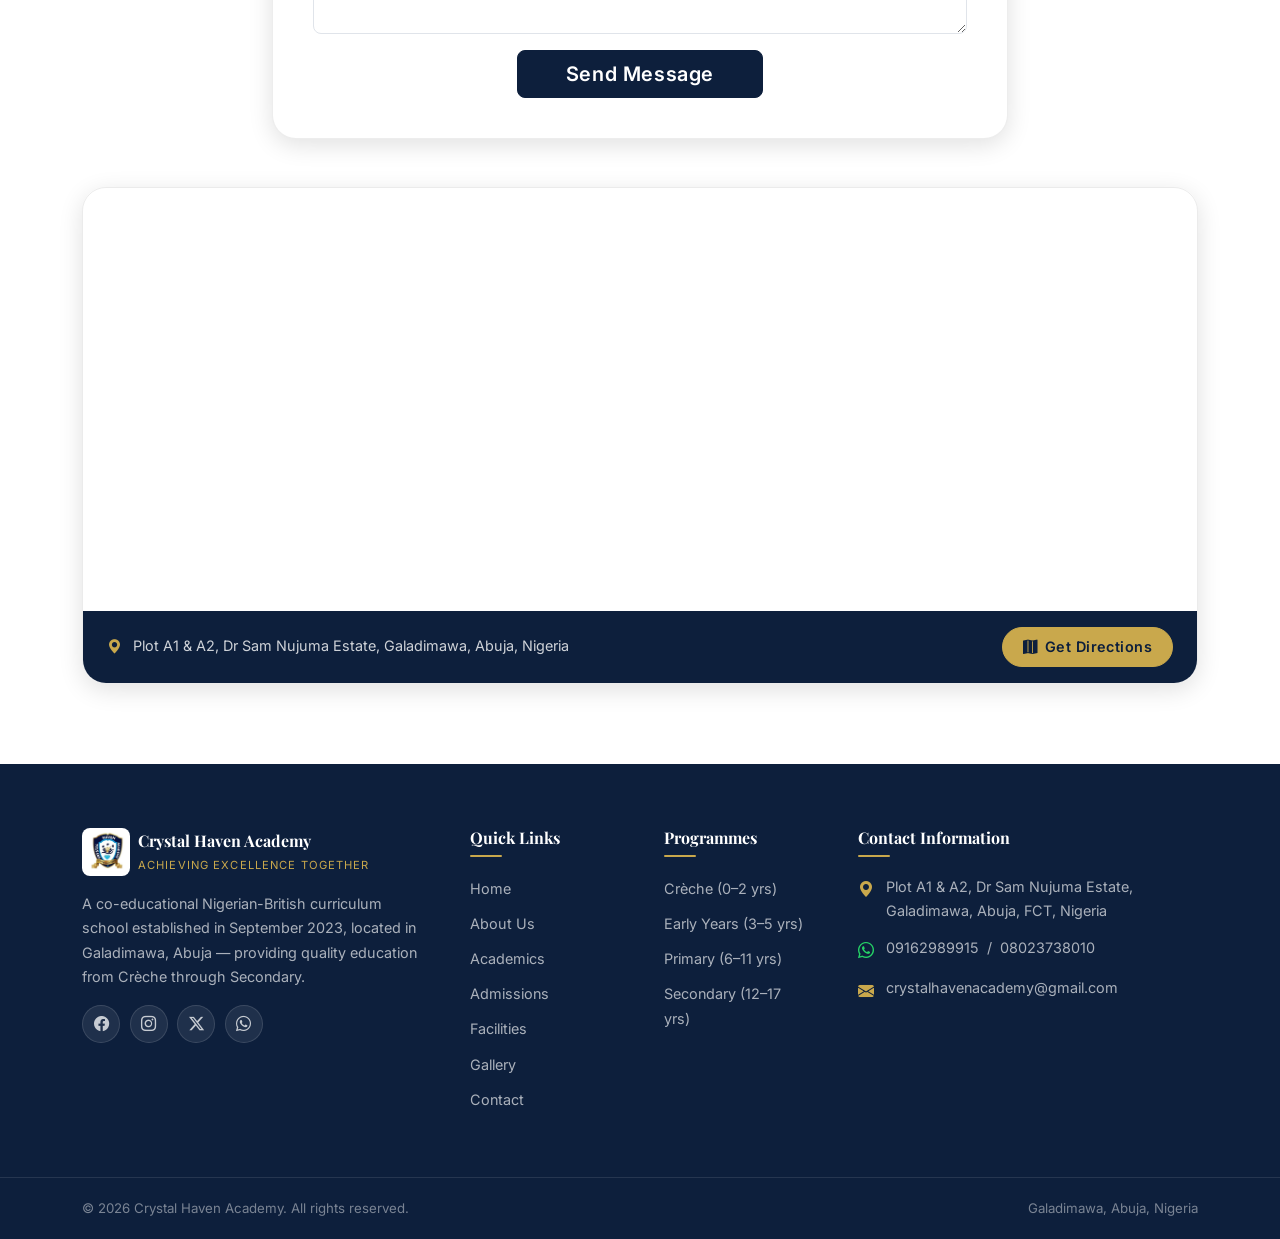
==== commit 56227c1b: "initial commit" ====
--- a/index.html
+++ b/index.html
@@ -471,12 +471,13 @@
           <!-- TODO: Confirm full facilities list with school management before publishing -->
           <div class="col-sm-6 col-lg-4">
             <div class="facility-card">
-              <div class="facility-img img-placeholder" role="img" aria-label="Classrooms placeholder">
-                <div class="placeholder-inner">
-                  <i class="bi bi-image" aria-hidden="true"></i>
-                  <span>Classroom Photo</span>
-                </div>
-              </div>
+              <div class="facility-img">
+  <img
+    src="assets/images/classroom-learning2.jpg"
+    alt="A teacher assisting a pupil during a computer-based lesson"
+    loading="lazy"
+  >
+</div>
               <div class="facility-body">
                 <i class="bi bi-door-open-fill facility-icon" aria-hidden="true"></i>
                 <h3>Classrooms</h3>
@@ -488,12 +489,13 @@
           <!-- TODO: Confirm -->
           <div class="col-sm-6 col-lg-4">
             <div class="facility-card">
-              <div class="facility-img img-placeholder" role="img" aria-label="Library placeholder">
-                <div class="placeholder-inner">
-                  <i class="bi bi-image" aria-hidden="true"></i>
-                  <span>Library Photo</span>
-                </div>
-              </div>
+              <div class="facility-img">
+  <img
+    src="assets/images/classroom-learning1.jpg"
+    alt="A teacher assisting a pupil during a computer-based lesson"
+    loading="lazy"
+  >
+</div>
               <div class="facility-body">
                 <i class="bi bi-book-half facility-icon" aria-hidden="true"></i>
                 <h3>Library &amp; Reading Room</h3>
@@ -505,12 +507,13 @@
           <!-- TODO: Confirm -->
           <div class="col-sm-6 col-lg-4">
             <div class="facility-card">
-              <div class="facility-img img-placeholder" role="img" aria-label="Computer lab placeholder">
-                <div class="placeholder-inner">
-                  <i class="bi bi-image" aria-hidden="true"></i>
-                  <span>ICT Lab Photo</span>
-                </div>
-              </div>
+              <div class="facility-img">
+  <img
+    src="assets/images/cbtroom.jpg"
+    alt="A teacher assisting a pupil during a computer-based lesson"
+    loading="lazy"
+  >
+</div>
               <div class="facility-body">
                 <i class="bi bi-pc-display-horizontal facility-icon" aria-hidden="true"></i>
                 <h3>ICT Facilities</h3>
@@ -522,12 +525,13 @@
           <!-- TODO: Confirm -->
           <div class="col-sm-6 col-lg-4">
             <div class="facility-card">
-              <div class="facility-img img-placeholder" role="img" aria-label="Play and sports area placeholder">
-                <div class="placeholder-inner">
-                  <i class="bi bi-image" aria-hidden="true"></i>
-                  <span>Play Area Photo</span>
-                </div>
-              </div>
+              <div class="facility-img">
+  <img
+    src="assets/images/playground.jpg"
+    alt="A teacher assisting a pupil during a computer-based lesson"
+    loading="lazy"
+  >
+</div>
               <div class="facility-body">
                 <i class="bi bi-dribbble facility-icon" aria-hidden="true"></i>
                 <h3>Play &amp; Sports Area</h3>
@@ -536,32 +540,36 @@
             </div>
           </div>
 
+          
+<!-- School Transport -->
+<div class="col-sm-6 col-lg-4">
+  <div class="facility-card">
+    <div class="facility-img">
+  <img
+    src="assets/images/school-transport.jpg"
+    alt="A teacher assisting a pupil during a computer-based lesson"
+    loading="lazy"
+  >
+</div>
+    <div class="facility-body">
+      <i class="bi bi-bus-front-fill facility-icon" aria-hidden="true"></i>
+      <h3>School Transport</h3>
+      <p>Our school buses support convenient transportation for students travelling to and from school.</p>
+    </div>
+  </div>
+</div>
+
+
           <!-- TODO: Confirm -->
           <div class="col-sm-6 col-lg-4">
             <div class="facility-card">
-              <div class="facility-img img-placeholder" role="img" aria-label="Dining area placeholder">
-                <div class="placeholder-inner">
-                  <i class="bi bi-image" aria-hidden="true"></i>
-                  <span>Dining Area Photo</span>
-                </div>
-              </div>
-              <div class="facility-body">
-                <i class="bi bi-cup-hot-fill facility-icon" aria-hidden="true"></i>
-                <h3>Dining Area</h3>
-                <p>A clean, supervised space where students can eat and socialise during break times.</p>
-              </div>
-            </div>
-          </div>
-
-          <!-- TODO: Confirm -->
-          <div class="col-sm-6 col-lg-4">
-            <div class="facility-card">
-              <div class="facility-img img-placeholder" role="img" aria-label="Administrative block placeholder">
-                <div class="placeholder-inner">
-                  <i class="bi bi-image" aria-hidden="true"></i>
-                  <span>Admin Block Photo</span>
-                </div>
-              </div>
+             <div class="facility-img">
+  <img
+    src="assets/images/admin-block.jpg"
+    alt="A teacher assisting a pupil during a computer-based lesson"
+    loading="lazy"
+  >
+</div>
               <div class="facility-body">
                 <i class="bi bi-building facility-icon" aria-hidden="true"></i>
                 <h3>Administrative Block</h3>
@@ -595,59 +603,86 @@
         <div class="gallery-grid" role="list">
 
           <div class="gallery-item gallery-item--large" role="listitem">
-            <div class="img-placeholder" role="img" aria-label="Gallery image 1 placeholder">
-              <div class="placeholder-inner">
-                <i class="bi bi-image" aria-hidden="true"></i>
-                <span>Gallery Photo 1</span>
-              </div>
-            </div>
+  <div class="img-placeholder">
+    <img
+      src="assets/images/students3.jpg"
+      alt="Students of Crystal Haven Academy"
+      loading="lazy"
+    >
+  </div>
+
+  <div class="gallery-overlay">
+    <i class="bi bi-zoom-in" aria-hidden="true"></i>
+  </div>
+</div>
+
+          <div class="gallery-item" role="listitem">
+            <div class="gallery-item" role="listitem">
+  <div class="img-placeholder">
+    <img
+      src="assets/images/school-building2.jpg"
+      alt="Front view of Crystal Haven Academy"
+      loading="lazy"
+    >
+  </div>
+  <div class="gallery-overlay">
+    <i class="bi bi-zoom-in" aria-hidden="true"></i>
+  </div>
+</div>
             <div class="gallery-overlay">
               <i class="bi bi-zoom-in" aria-hidden="true"></i>
             </div>
           </div>
 
           <div class="gallery-item" role="listitem">
-            <div class="img-placeholder" role="img" aria-label="Gallery image 2 placeholder">
-              <div class="placeholder-inner">
-                <i class="bi bi-image" aria-hidden="true"></i>
-                <span>Gallery Photo 2</span>
-              </div>
-            </div>
+           <div class="gallery-item" role="listitem">
+  <div class="img-placeholder">
+    <img
+      src="assets/images/classroom-learning3.jpg"
+      alt="Front view of Crystal Haven Academy"
+      loading="lazy"
+    >
+  </div>
+  <div class="gallery-overlay">
+    <i class="bi bi-zoom-in" aria-hidden="true"></i>
+  </div>
+</div>
             <div class="gallery-overlay">
               <i class="bi bi-zoom-in" aria-hidden="true"></i>
             </div>
           </div>
 
           <div class="gallery-item" role="listitem">
-            <div class="img-placeholder" role="img" aria-label="Gallery image 3 placeholder">
-              <div class="placeholder-inner">
-                <i class="bi bi-image" aria-hidden="true"></i>
-                <span>Gallery Photo 3</span>
-              </div>
-            </div>
+            <div class="gallery-item" role="listitem">
+  <div class="img-placeholder">
+    <img
+      src="assets/images/music-activities1.jpg"
+      alt="Front view of Crystal Haven Academy"
+      loading="lazy"
+    >
+  </div>
+  <div class="gallery-overlay">
+    <i class="bi bi-zoom-in" aria-hidden="true"></i>
+  </div>
+</div>
             <div class="gallery-overlay">
               <i class="bi bi-zoom-in" aria-hidden="true"></i>
             </div>
           </div>
 
           <div class="gallery-item" role="listitem">
-            <div class="img-placeholder" role="img" aria-label="Gallery image 4 placeholder">
-              <div class="placeholder-inner">
-                <i class="bi bi-image" aria-hidden="true"></i>
-                <span>Gallery Photo 4</span>
-              </div>
-            </div>
-            <div class="gallery-overlay">
-              <i class="bi bi-zoom-in" aria-hidden="true"></i>
-            </div>
-          </div>
-
-          <div class="gallery-item" role="listitem">
-            <div class="img-placeholder" role="img" aria-label="Gallery image 5 placeholder">
-              <div class="placeholder-inner">
-                <i class="bi bi-image" aria-hidden="true"></i>
-                <span>Gallery Photo 5</span>
-              </div>
+           <div class="gallery-item" role="listitem">
+  <div class="img-placeholder">
+    <img
+      src="assets/images/swim.jpg"
+      alt="Front view of Crystal Haven Academy"
+      loading="lazy"
+    >
+  </div>
+  <div class="gallery-overlay">
+    <i class="bi bi-zoom-in" aria-hidden="true"></i>
+  </div>
+</div>
             </div>
             <div class="gallery-overlay">
               <i class="bi bi-zoom-in" aria-hidden="true"></i>
@@ -712,11 +747,11 @@
           </div>
 
           <div class="col-lg-5 d-none d-lg-block">
-            <div class="admissions-visual img-placeholder" role="img" aria-label="Admissions illustration placeholder">
-              <div class="placeholder-inner">
-                <i class="bi bi-image" aria-hidden="true"></i>
-                <span>Admissions Photo</span>
-              </div>
+            <img
+  src="assets/images/students1.jpg"
+  alt="Pupils of Crystal Haven Academy"
+  loading="lazy"
+>
             </div>
           </div>
 
--- a/assets/css/style.css
+++ b/assets/css/style.css
@@ -508,6 +508,20 @@
   overflow: hidden;
 }
 
+.about-img-main,
+.about-img-accent {
+  position: relative;
+}
+
+.about-img-main img,
+.about-img-accent img {
+  position: absolute;
+  inset: 0;
+  width: 100%;
+  height: 100%;
+  object-fit: cover;
+  display: block;
+}
 
 
 .about-badge {
@@ -826,6 +840,17 @@
   }
 }
 
+.gallery-item .img-placeholder {
+  position: relative;
+}
+.gallery-item .img-placeholder img {
+  position: absolute;
+  inset: 0;
+  width: 100%;
+  height: 100%;
+  object-fit: cover;
+  display: block;
+}
 @media (max-width: 479.98px) {
   .gallery-grid {
     grid-template-columns: 1fr;
@@ -1805,3 +1830,16 @@
   }
 }
 
+.facility-img {
+  width: 100%;
+  height: 220px;
+  overflow: hidden;
+  border-radius: var(--radius-lg);
+}
+
+.facility-img img {
+  width: 100%;
+  height: 100%;
+  object-fit: cover;
+  display: block;
+}
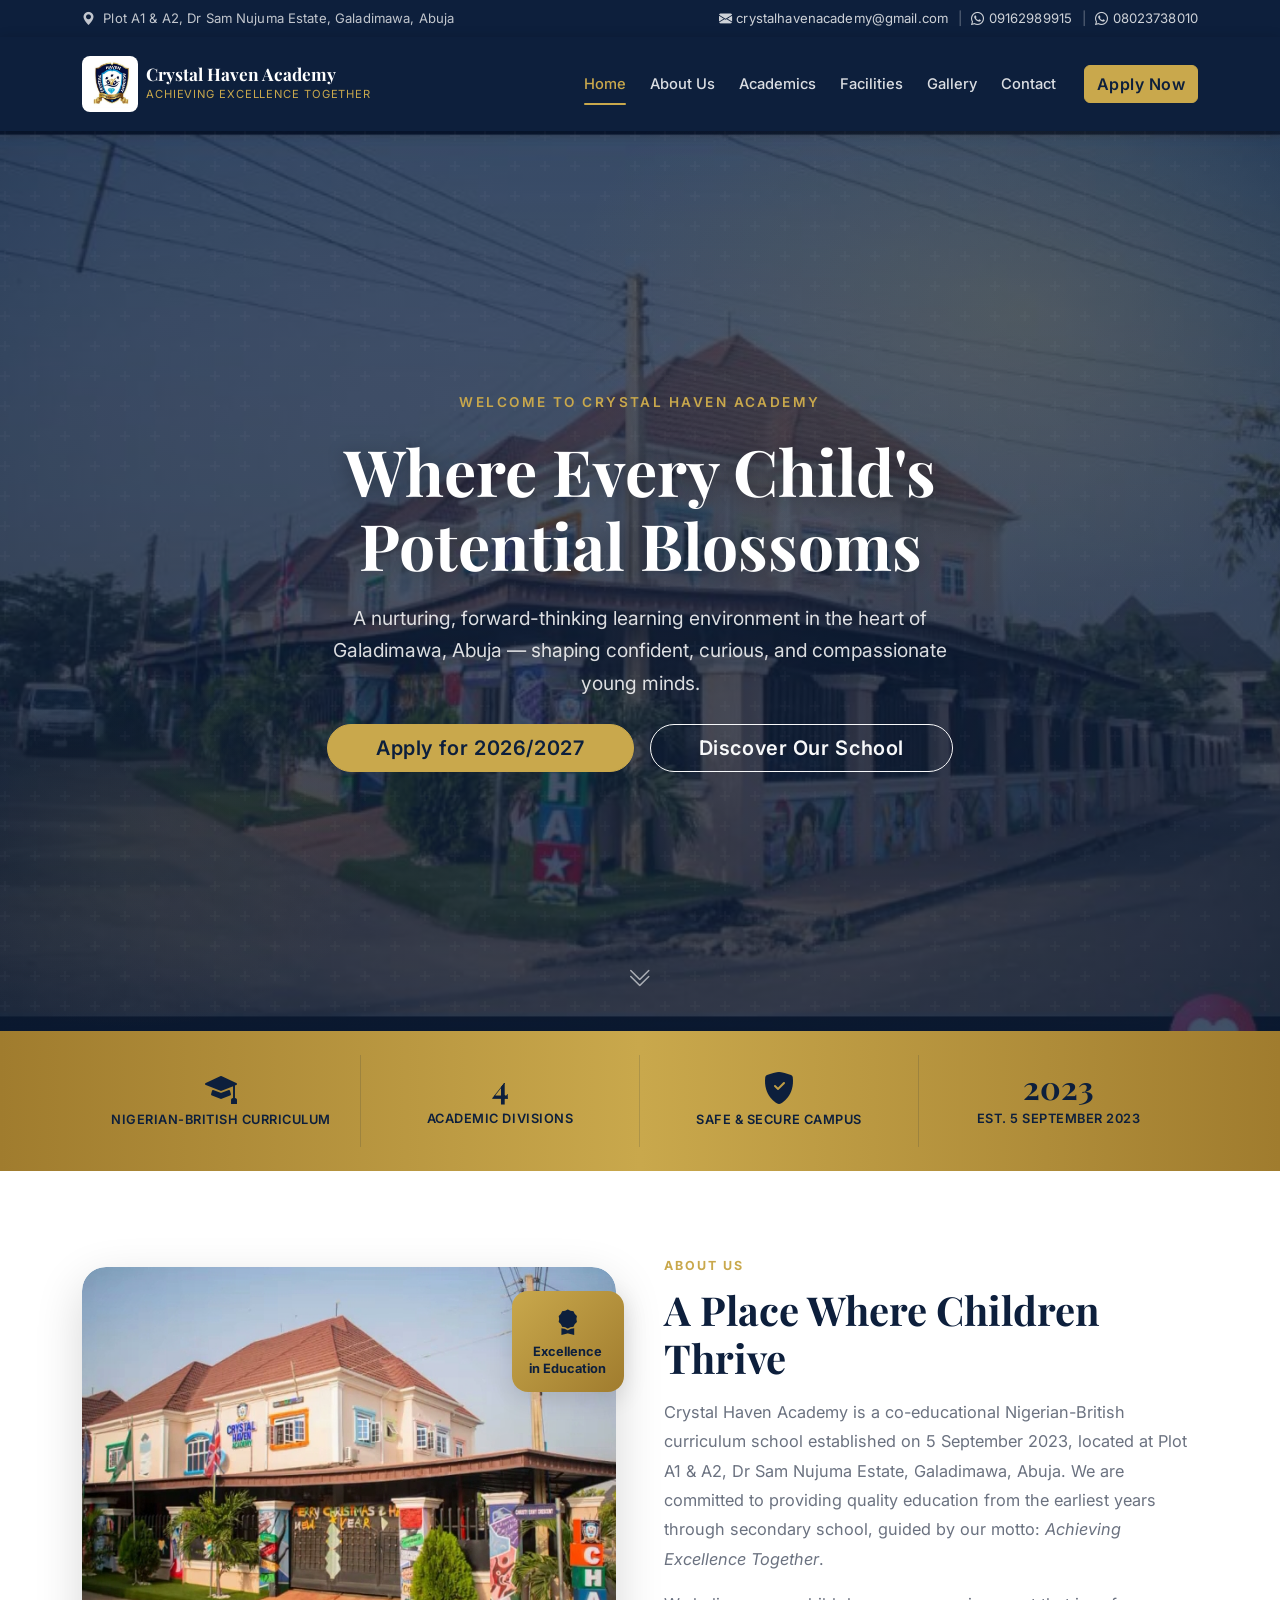
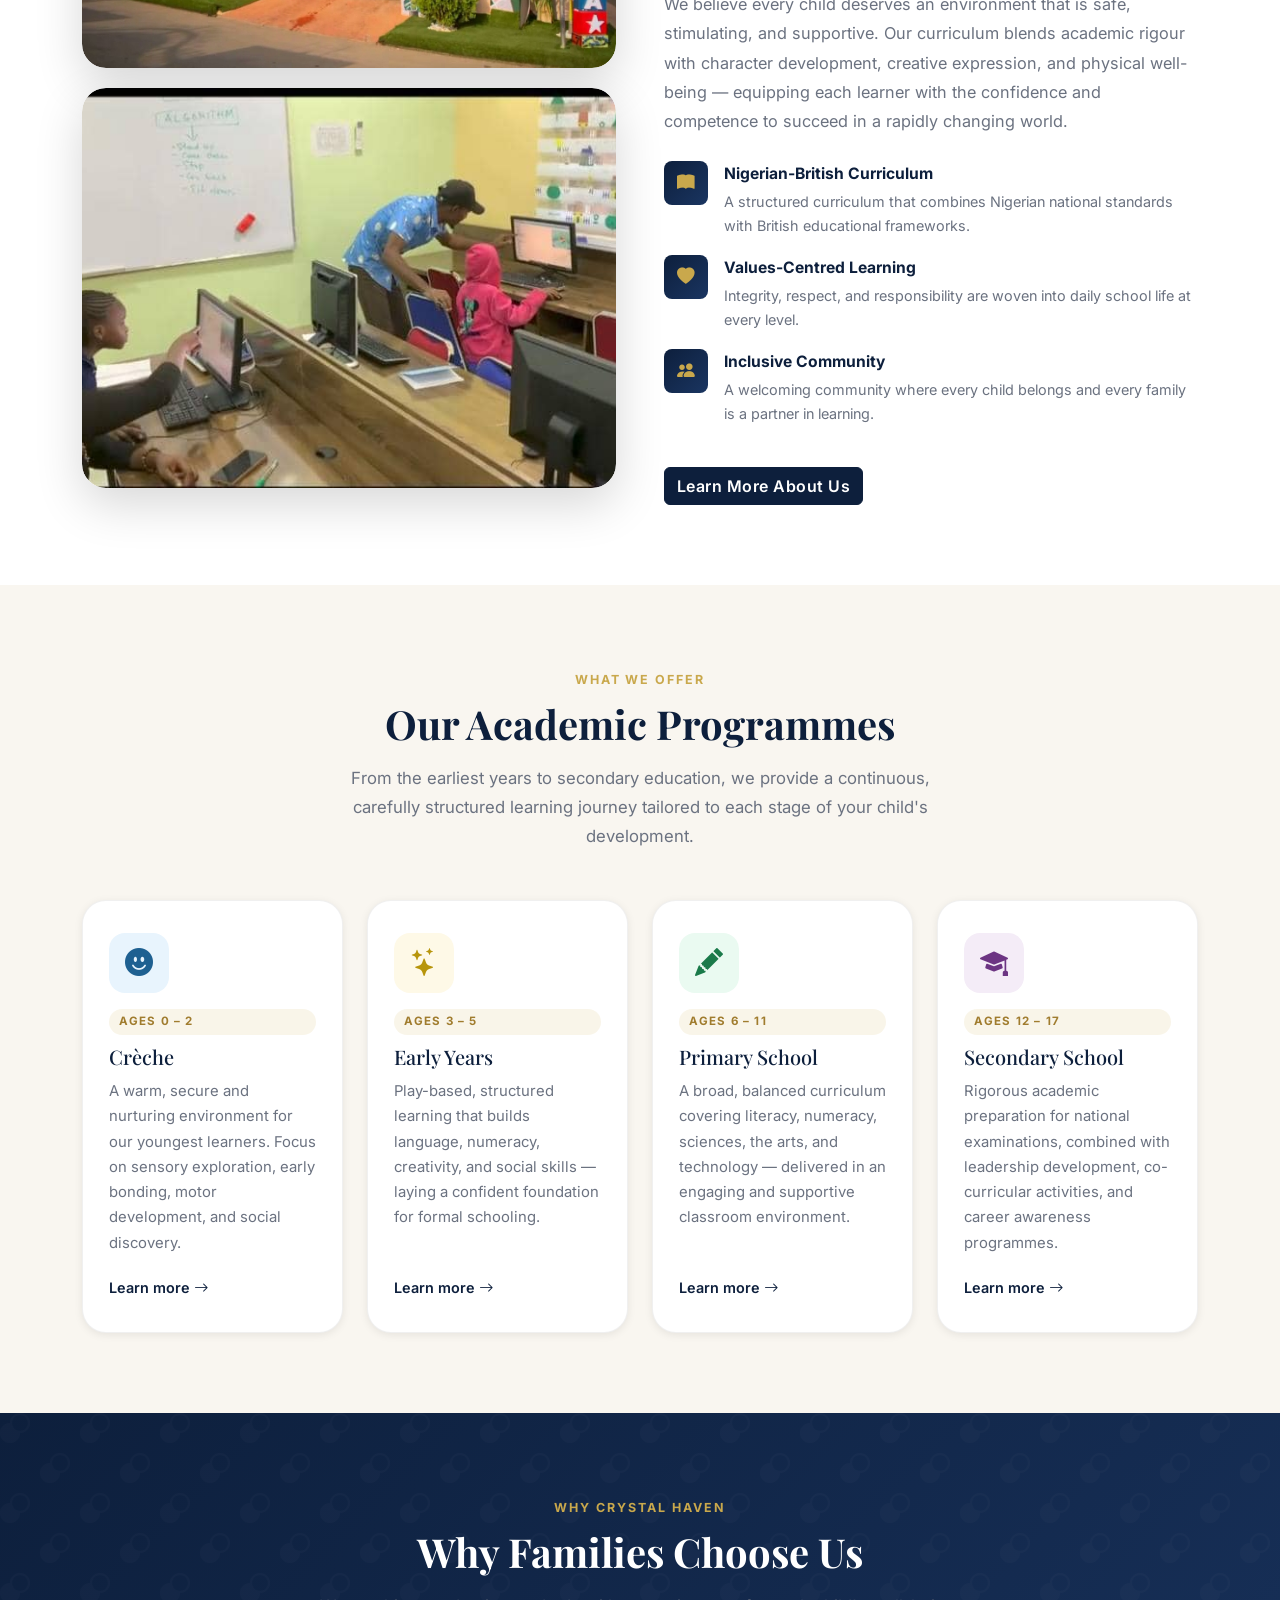
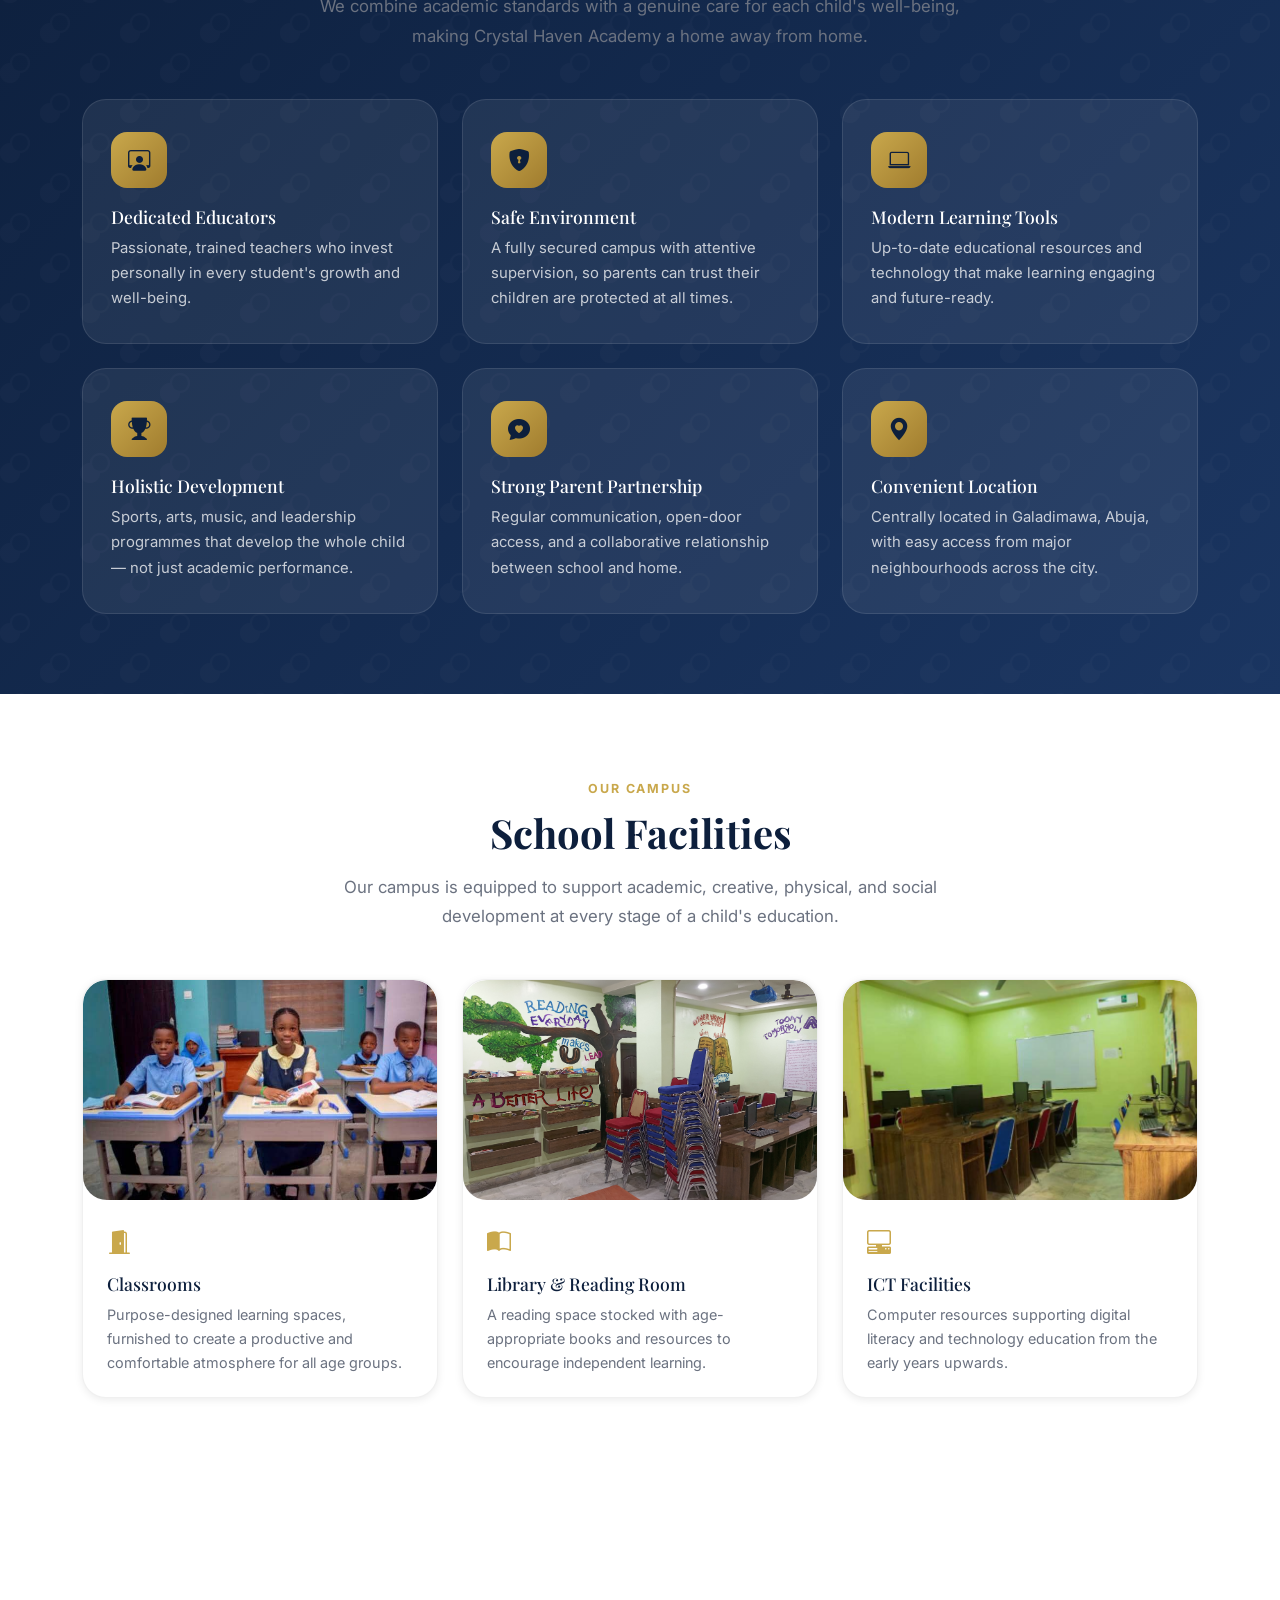
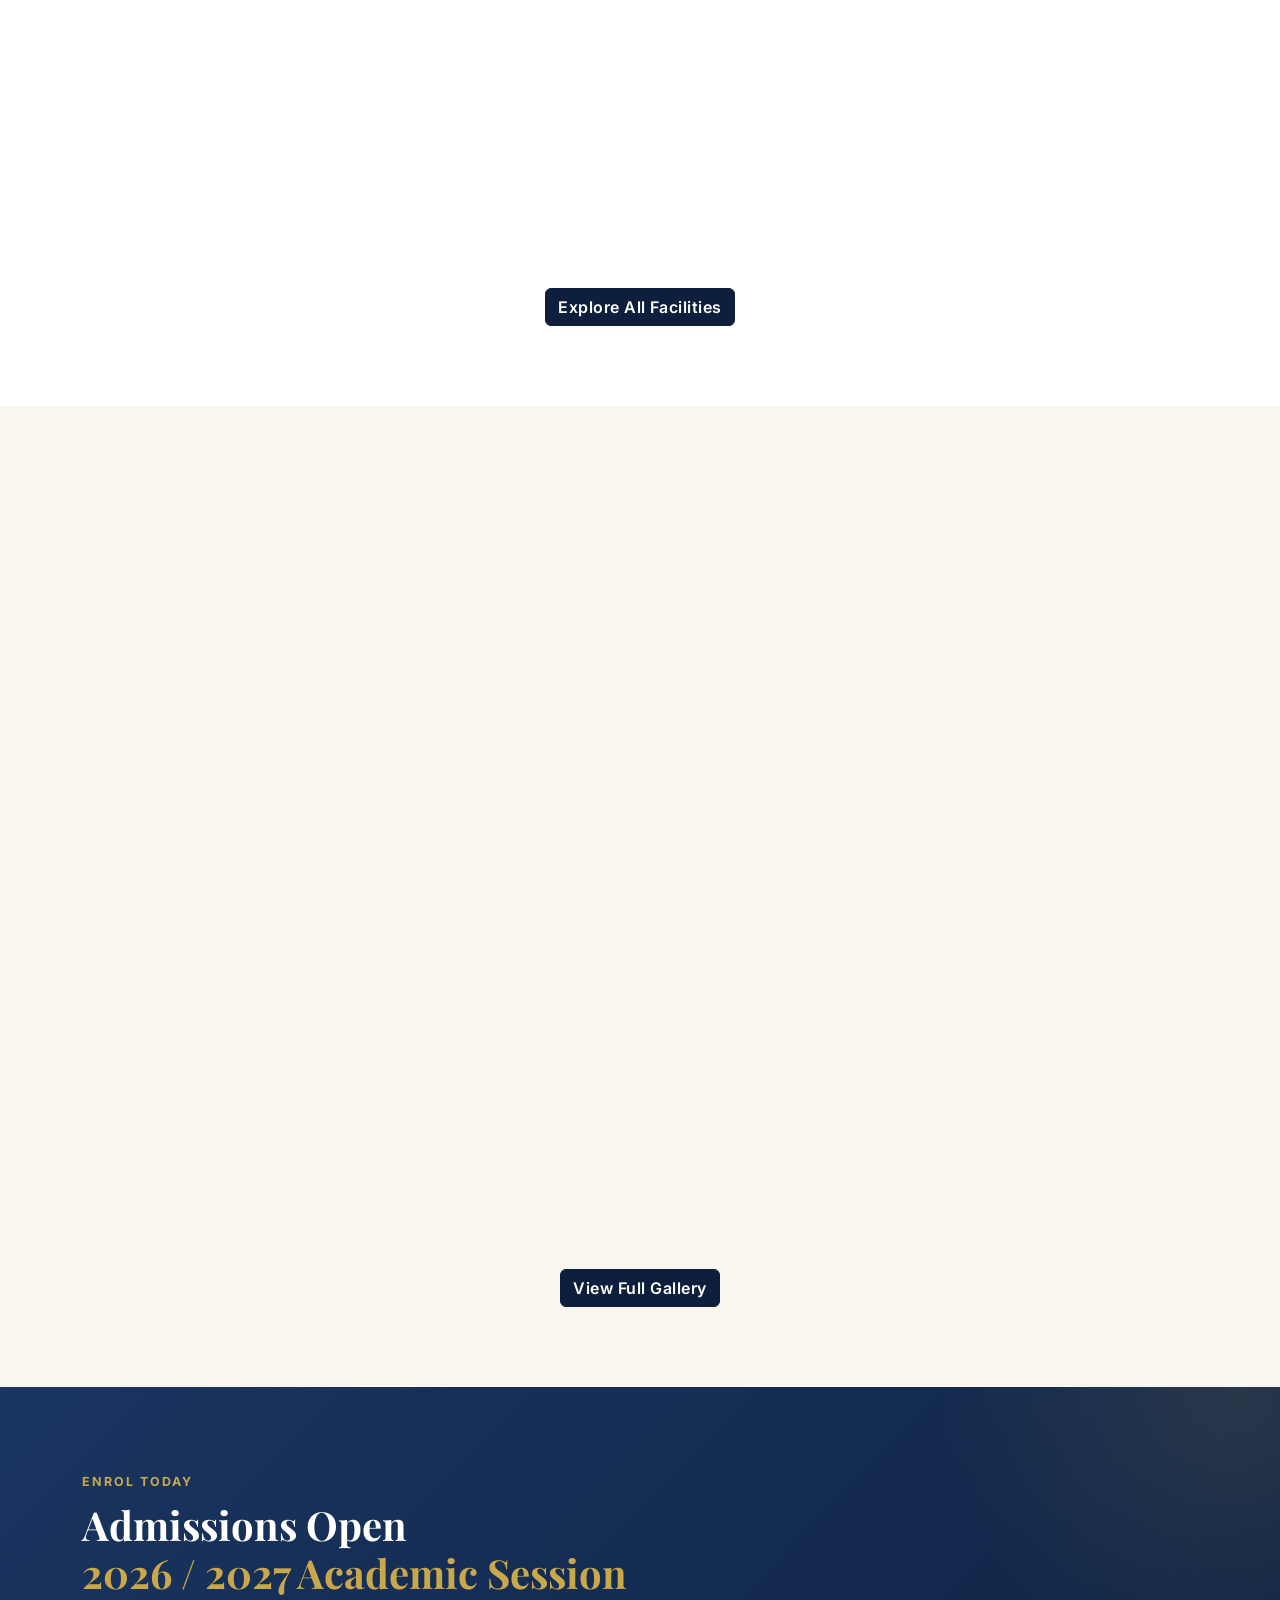
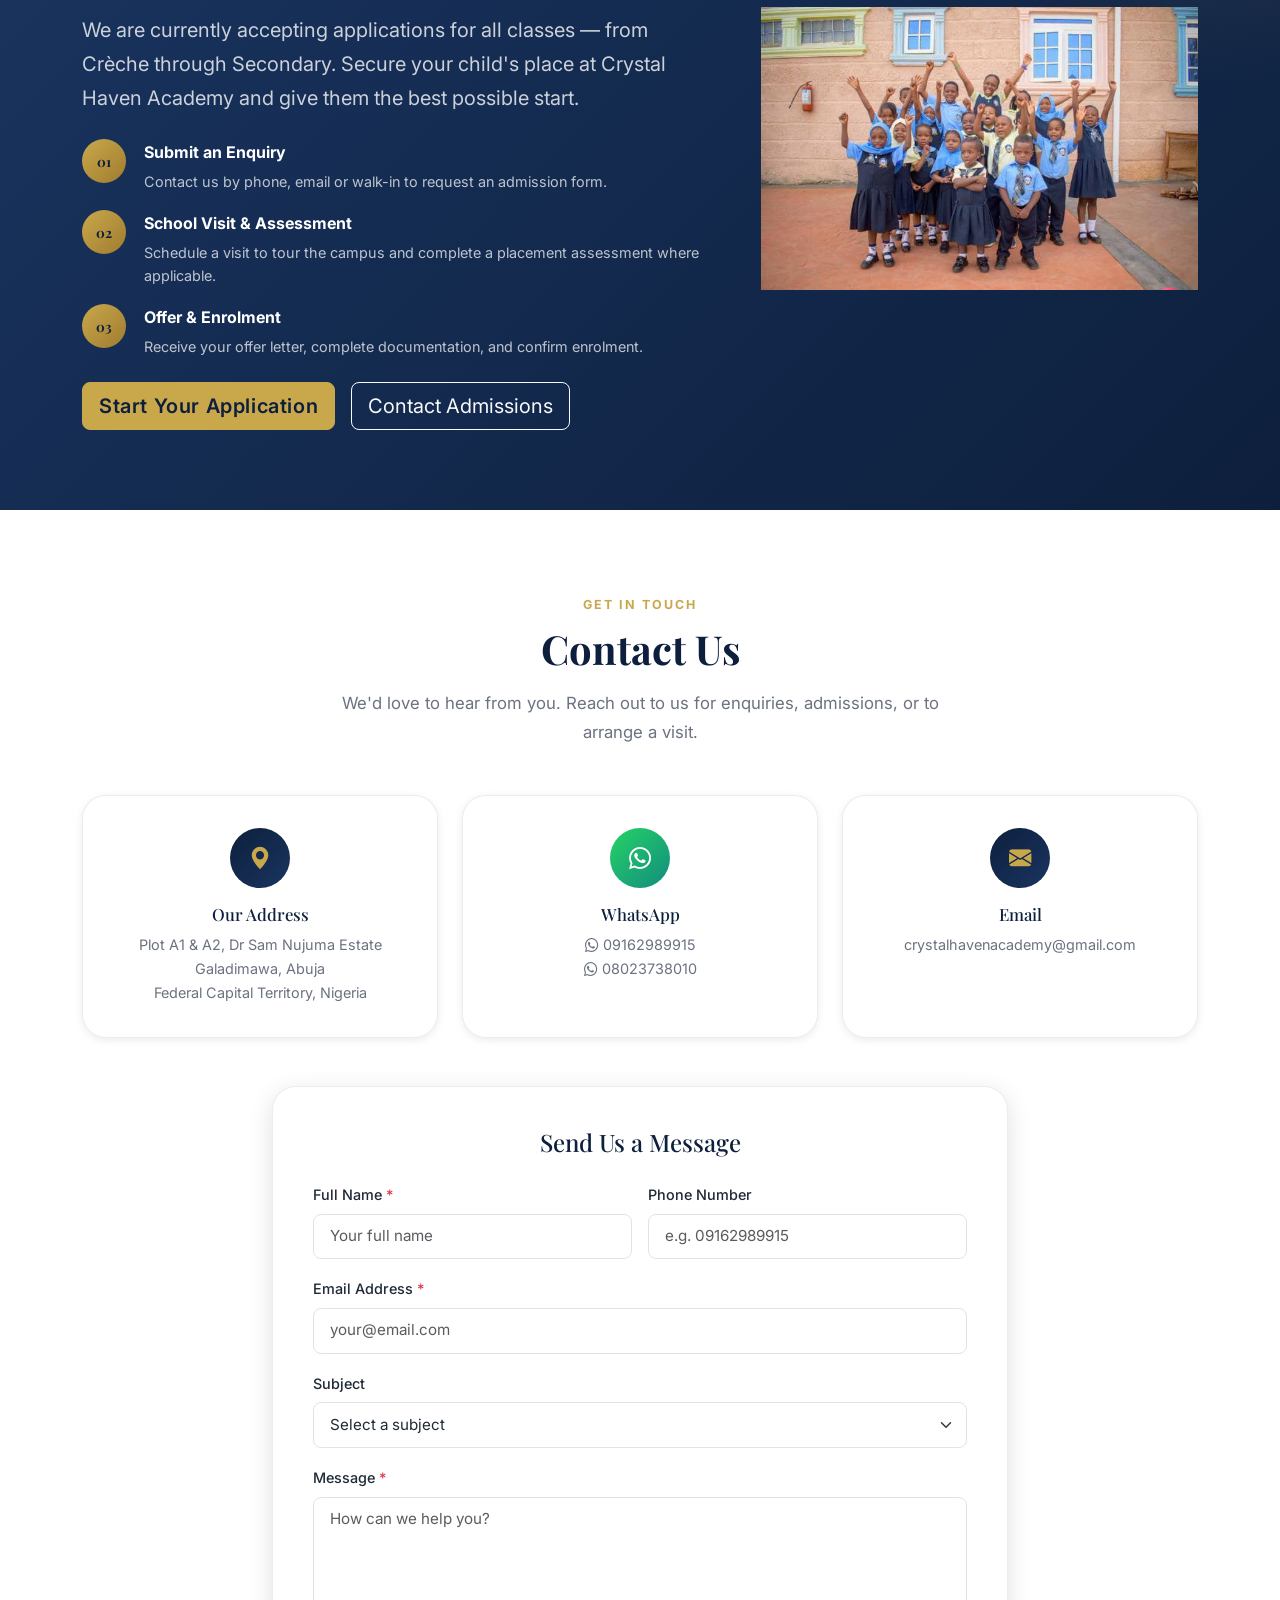
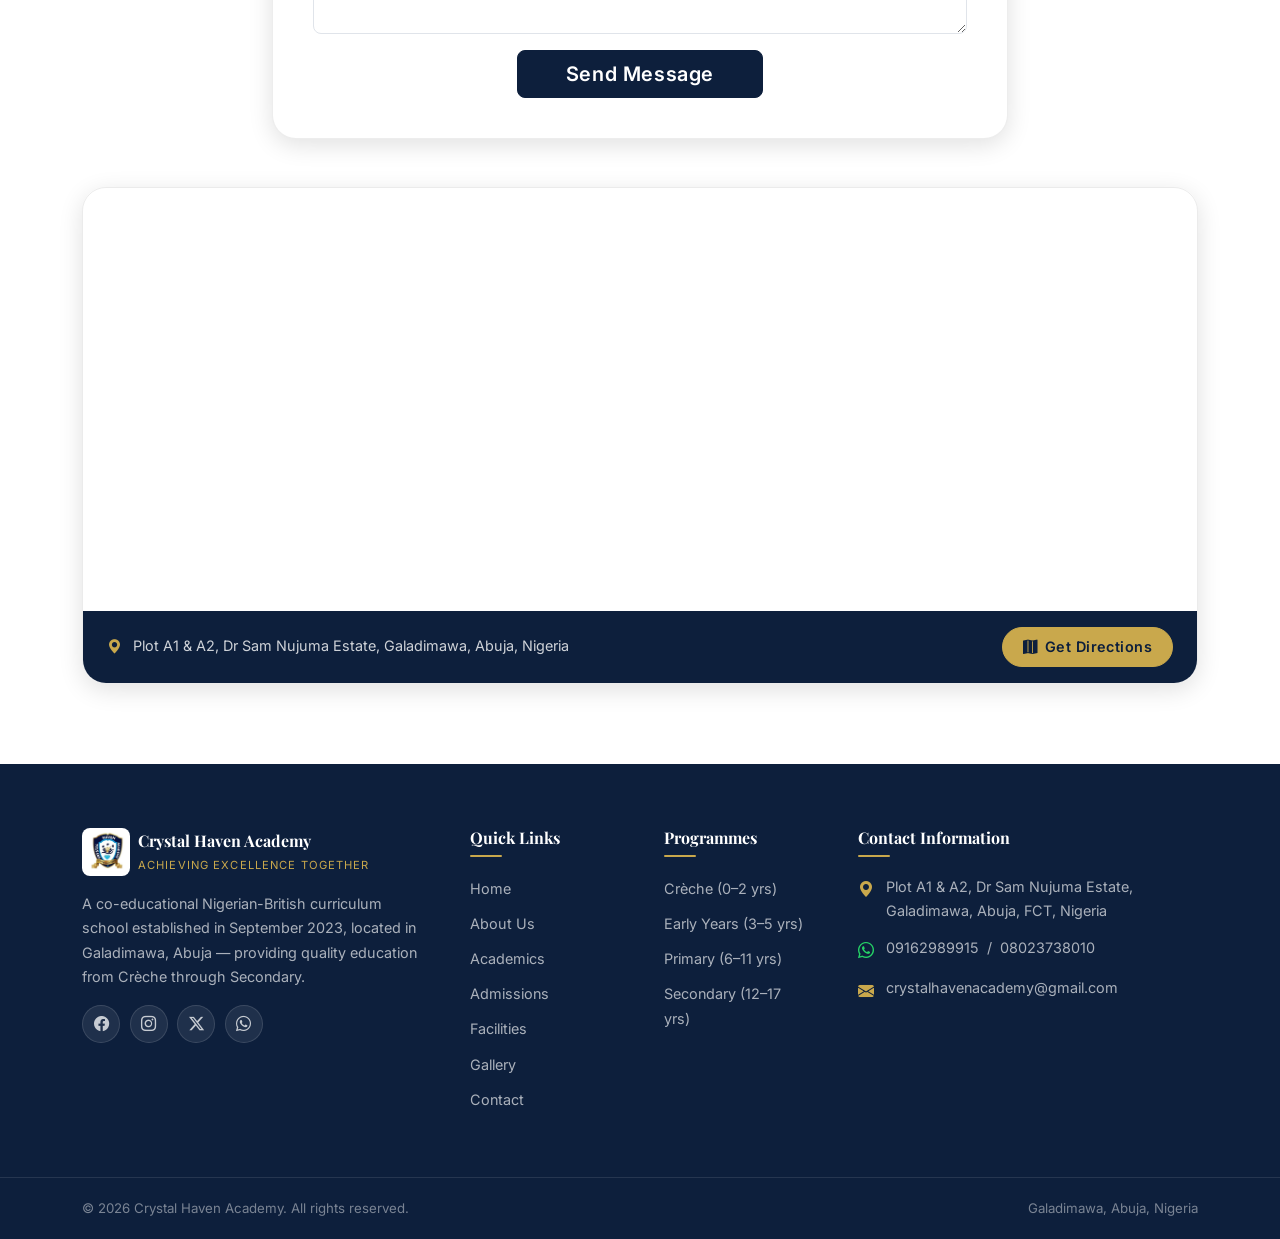
==== commit 4ace5307: "initial commit" ====
--- a/index.html
+++ b/index.html
@@ -38,6 +38,15 @@
 
   <!-- Custom styles -->
   <link rel="stylesheet" href="assets/css/style.css" />
+
+  <!-- Google tag (gtag.js) -->
+<script async src="https://www.googletagmanager.com/gtag/js?id=G-KRL5Y91R9W"></script>
+<script>
+  window.dataLayer = window.dataLayer || [];
+  function gtag(){dataLayer.push(arguments);}
+  gtag('js', new Date());
+  gtag('config', 'G-KRL5Y91R9W');
+</script>
 </head>
 
 <body>
@@ -938,8 +947,18 @@
               located in Galadimawa, Abuja — providing quality education from Crèche through Secondary.
             </p>
             <div class="footer-social mt-3" aria-label="Social media links">
-              <a href="#" class="social-link" aria-label="Facebook"><i class="bi bi-facebook" aria-hidden="true"></i></a>
-              <a href="#" class="social-link" aria-label="Instagram"><i class="bi bi-instagram" aria-hidden="true"></i></a>
+             <a href="https://www.facebook.com/share/18tNjk5TtG/"
+             class="social-link"
+   target="_blank"
+   rel="noopener noreferrer" aria-label="Facebook">
+  <i class="bi bi-facebook" aria-hidden="true"></i>
+</a>
+             <a href="https://www.instagram.com/crystalhavenacademy_/"
+             class="social-link"
+     target="_blank"
+   rel="noopener noreferrer" aria-label="Instagram">
+  <i class="bi bi-instagram" aria-hidden="true"></i>
+</a>
               <a href="#" class="social-link" aria-label="Twitter / X"><i class="bi bi-twitter-x" aria-hidden="true"></i></a>
               <a href="https://wa.me/2349162989915" class="social-link" target="_blank" rel="noopener noreferrer" aria-label="WhatsApp"><i class="bi bi-whatsapp" aria-hidden="true"></i></a>
             </div>
--- a/assets/css/style.css
+++ b/assets/css/style.css
@@ -778,6 +778,28 @@
   line-height: 1.65;
 }
 
+.facility-img {
+  position: relative;
+  width: 100%;
+  aspect-ratio: 16 / 9;
+  height: auto;
+  flex: 0 0 auto;
+  overflow: hidden;
+}
+
+.facility-img img {
+  position: absolute;
+  inset: 0;
+  width: 100%;
+  height: 100%;
+  object-fit: cover;
+  display: block;
+}
+.facility-img.img-placeholder {
+  min-height: 0;
+  height: auto;
+}
+
 /* ---------------------------------------------------------------
    13. Gallery Grid
 --------------------------------------------------------------- */
@@ -1617,35 +1639,73 @@
   flex-shrink: 0;
 }
 
+
 /* ---------------------------------------------------------------
    25. Gallery page grid
 --------------------------------------------------------------- */
 .gallery-page-grid {
   display: grid;
-  grid-template-columns: repeat(3, 1fr);
+  grid-template-columns: repeat(3, minmax(0, 1fr));
   gap: 1rem;
-}
+  width: 100%;
+}
+
 .gallery-page-item {
   position: relative;
+  width: 100%;
+  min-width: 0;
+  aspect-ratio: 4 / 3;
+  overflow: hidden;
   border-radius: var(--radius-md);
-  overflow: hidden;
   cursor: pointer;
-  aspect-ratio: 4/3;
-  background: linear-gradient(135deg, #e8ecf0 0%, #d1d8e0 100%);
-}
+  background: linear-gradient(135deg, #e8edf3, #dce4ed);
+}
+
+/* Gallery images */
+.gallery-page-item img {
+  position: absolute;
+  inset: 0;
+  width: 100%;
+  height: 100%;
+  object-fit: cover;
+  object-position: center top;
+  display: block;
+  transition: transform 0.45s ease;
+}
+
+/* Image hover effect */
+.gallery-page-item:hover img {
+  transform: scale(1.07);
+}
+
+/* Gallery overlay */
 .gallery-page-item .gallery-overlay {
   position: absolute;
   inset: 0;
-  background: rgba(13,31,60,.55);
+  background: rgba(13, 31, 60, .55);
   display: flex;
   align-items: center;
   justify-content: center;
   font-size: 2rem;
   color: var(--cha-white);
   opacity: 0;
-  transition: opacity var(--transition);
-}
-.gallery-page-item:hover .gallery-overlay { opacity: 1; }
+  transition: opacity 0.35s ease;
+}
+
+.gallery-page-item:hover .gallery-overlay {
+  opacity: 1;
+}
+
+.gallery-page-item .gallery-overlay i {
+  transform: scale(.7);
+  transition: transform 0.35s ease;
+}
+
+.gallery-page-item:hover .gallery-overlay i {
+  transform: scale(1);
+}
+
+/* Placeholder content */
 .gallery-page-item .placeholder-inner {
   position: absolute;
   inset: 0;
@@ -1653,22 +1713,34 @@
   flex-direction: column;
   align-items: center;
   justify-content: center;
-  gap: 0.5rem;
+  gap: .5rem;
   color: #8fa0b4;
 }
-.gallery-page-item .placeholder-inner i { font-size: 2rem; opacity: .5; }
+
+.gallery-page-item .placeholder-inner i {
+  font-size: 2rem;
+  opacity: .5;
+}
+
 .gallery-page-item .placeholder-inner span {
-  font-size: 0.75rem;
+  font-size: .75rem;
   font-weight: 500;
   letter-spacing: .04em;
   text-transform: uppercase;
   opacity: .6;
 }
+
+/* Responsive layout */
 @media (max-width: 767.98px) {
-  .gallery-page-grid { grid-template-columns: repeat(2,1fr); }
-}
+  .gallery-page-grid {
+    grid-template-columns: repeat(2, minmax(0, 1fr));
+  }
+}
+
 @media (max-width: 479.98px) {
-  .gallery-page-grid { grid-template-columns: 1fr; }
+  .gallery-page-grid {
+    grid-template-columns: 1fr;
+  }
 }
 
 /* ---------------------------------------------------------------
